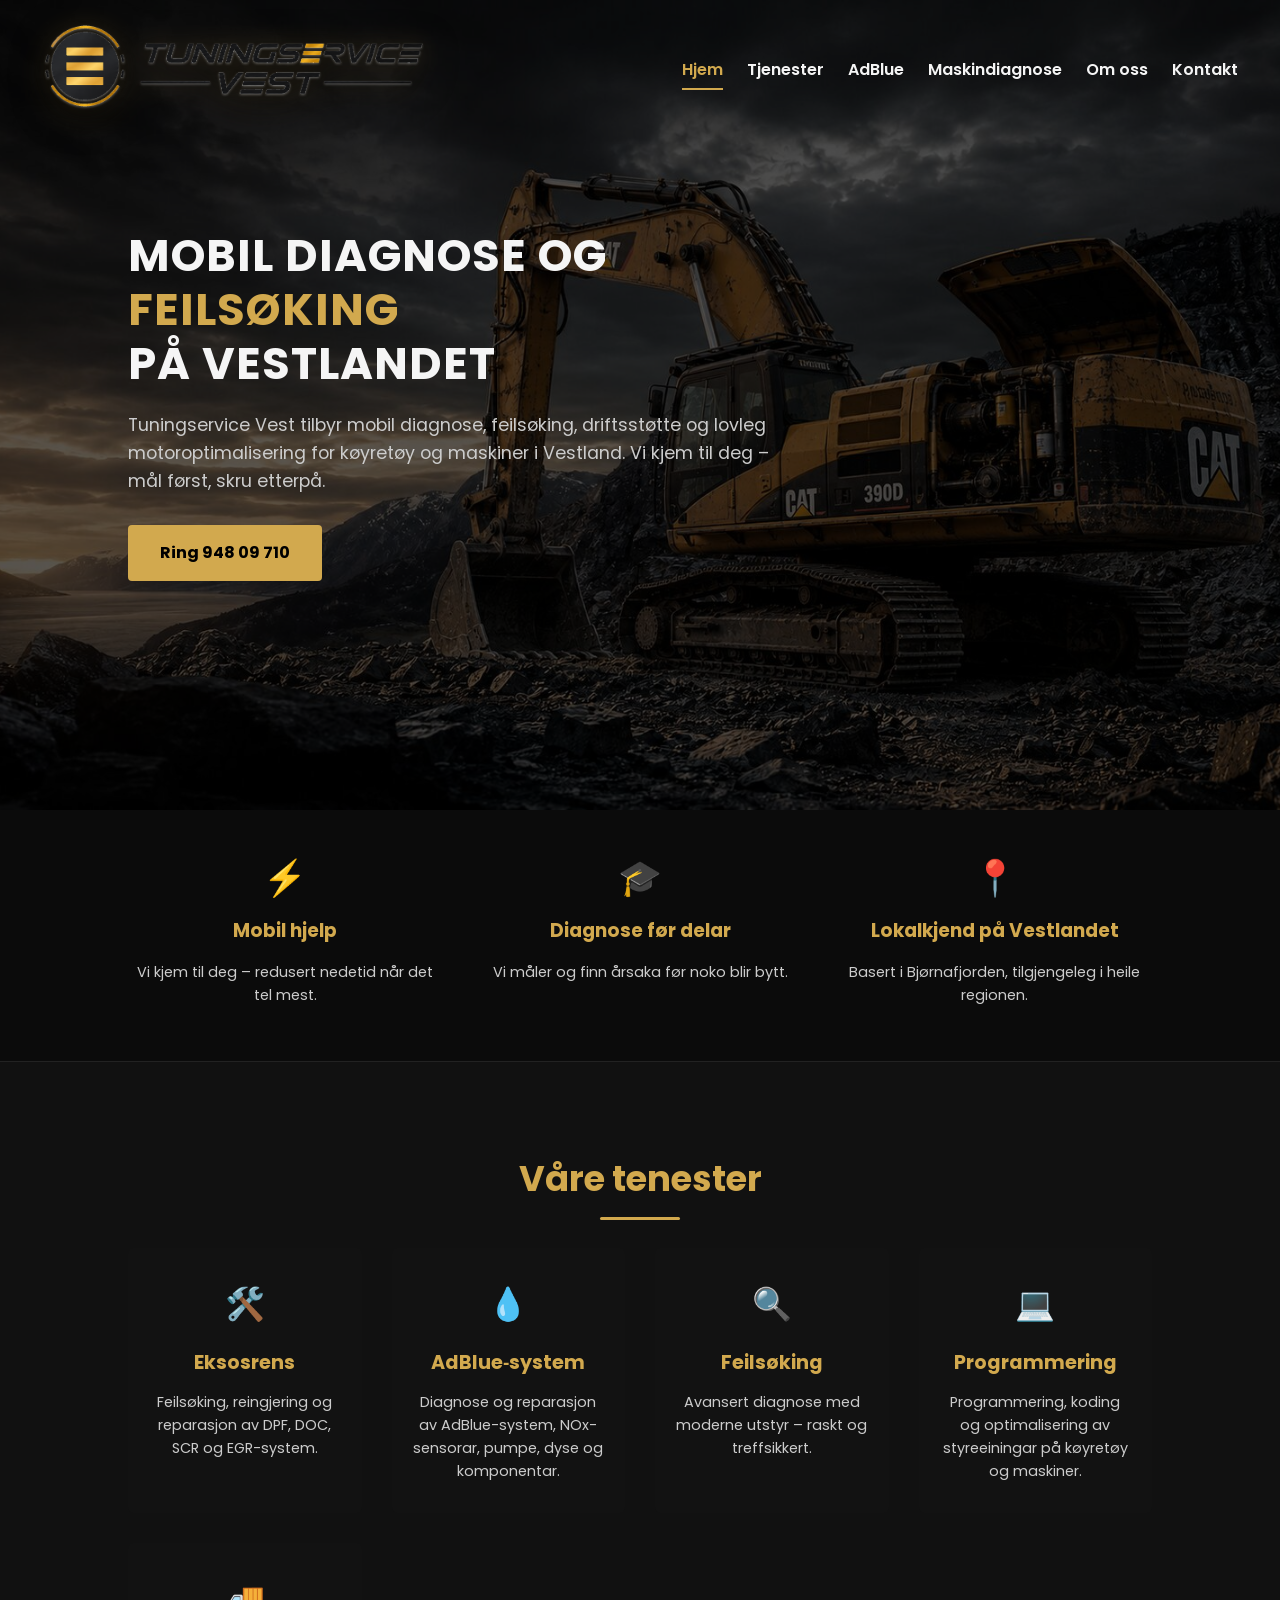
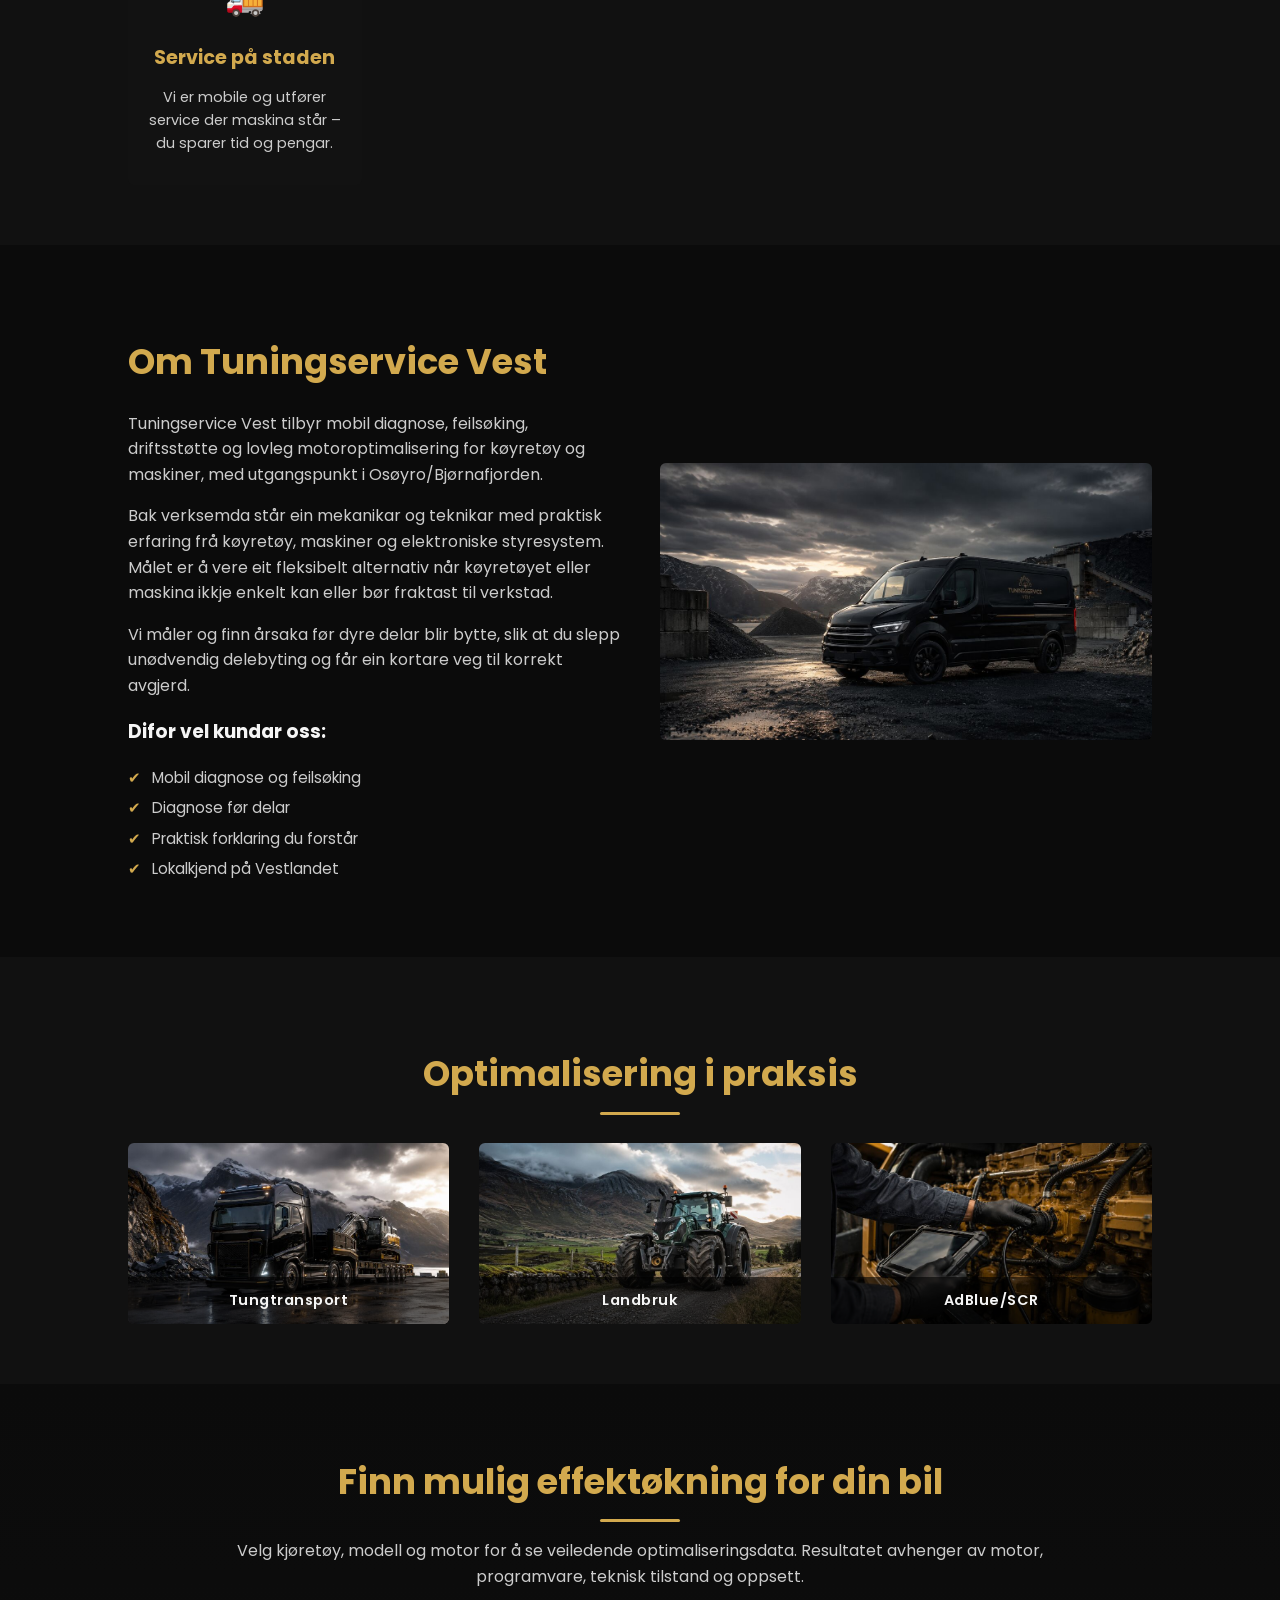
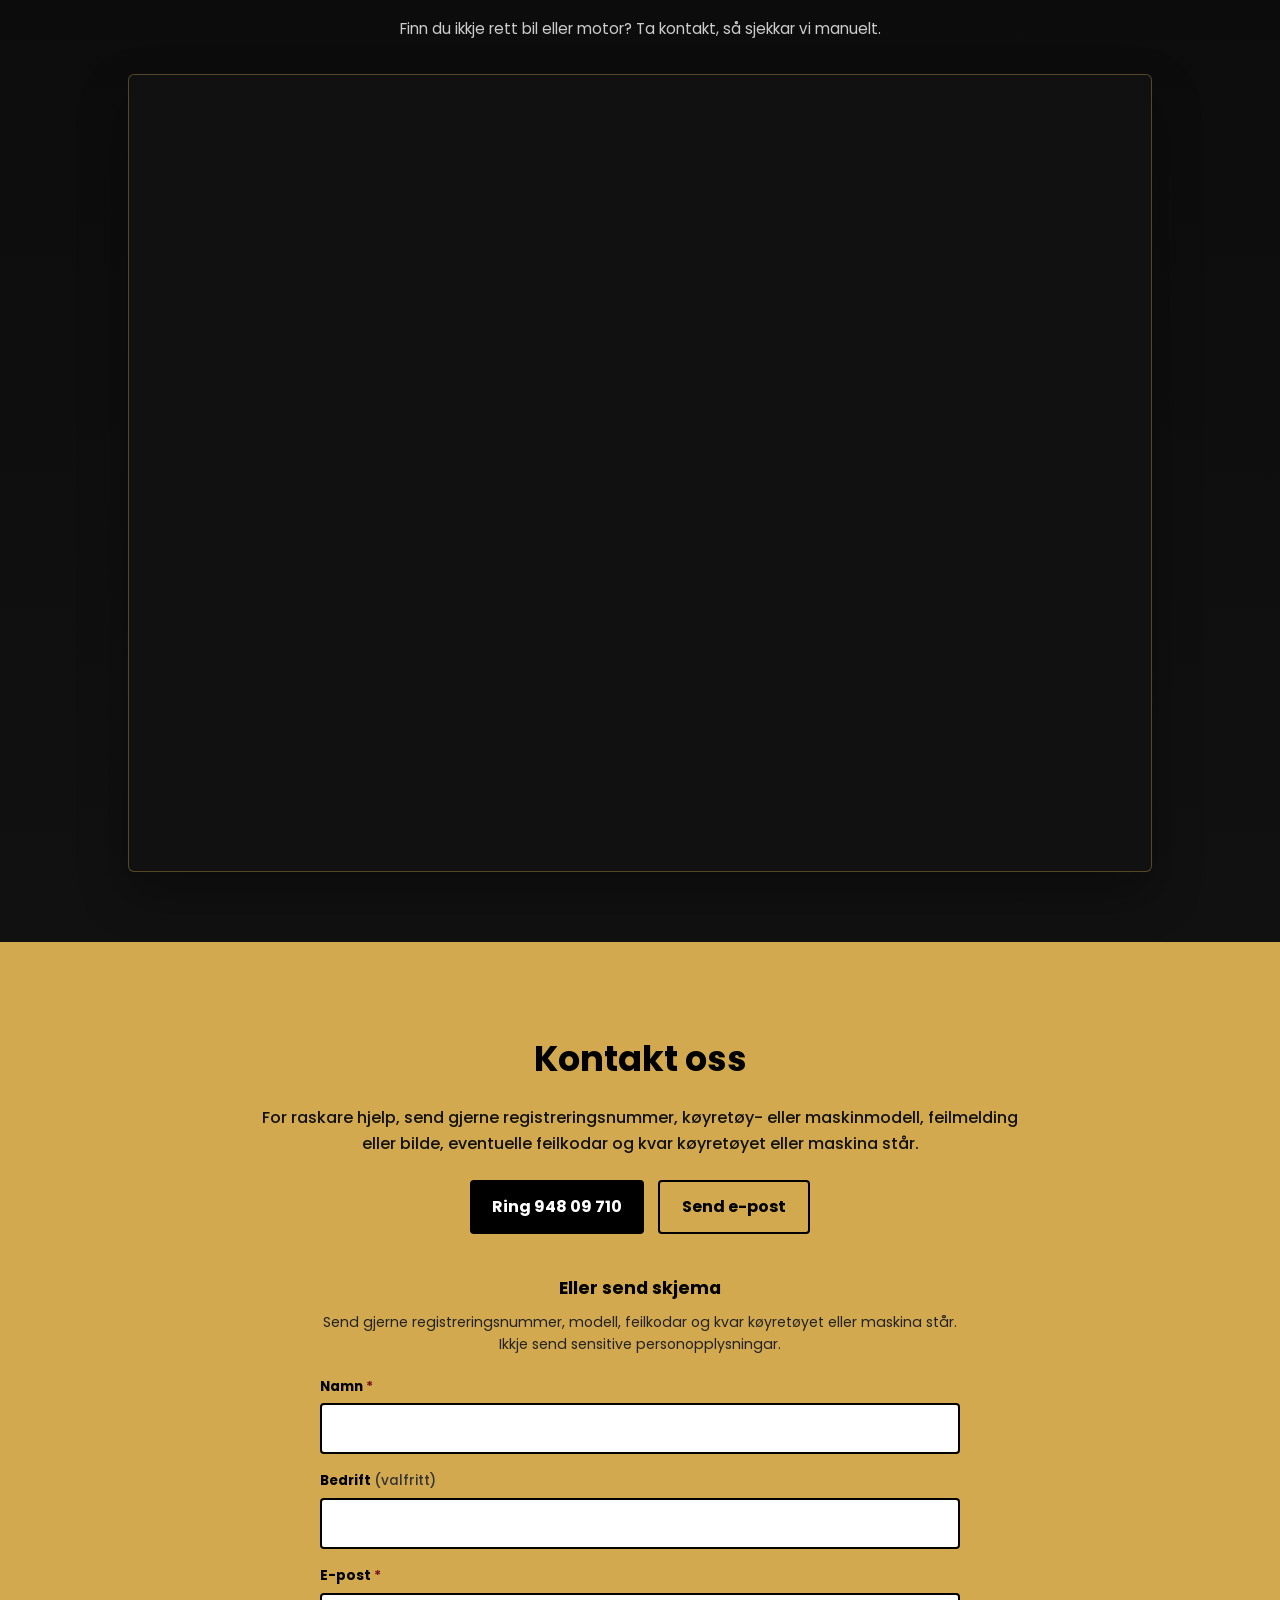
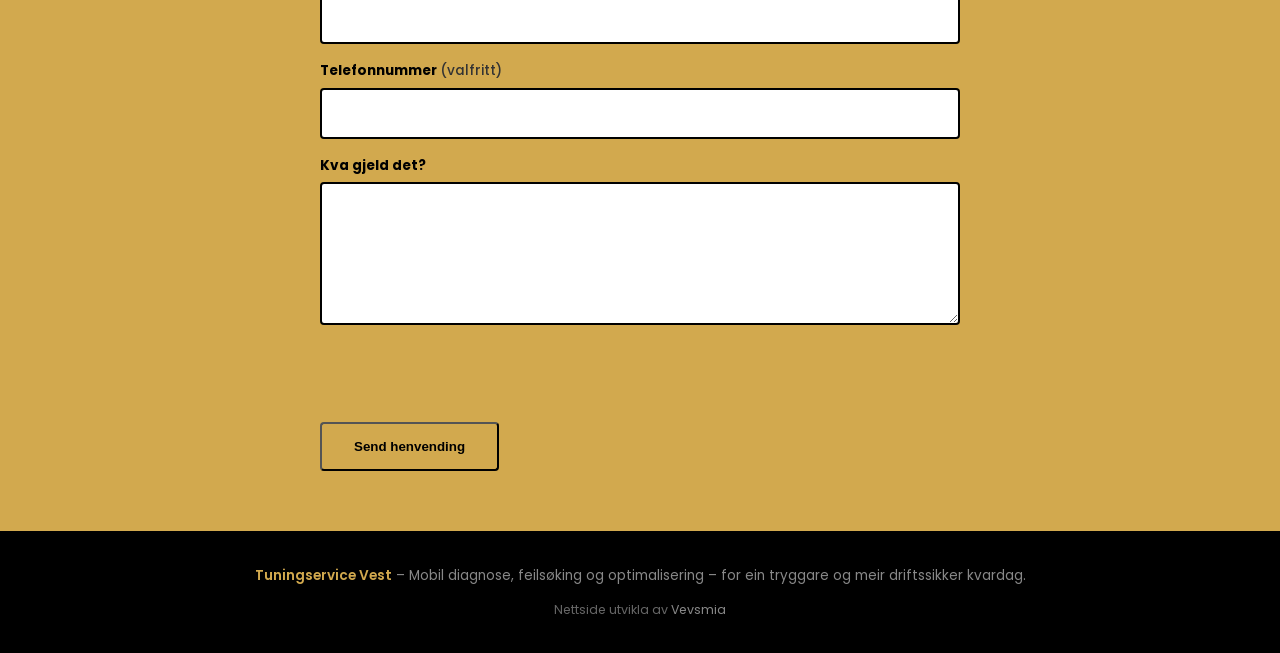
==== index.html @ 6f459895 "Configure Tuningservice Vest Turnstile site key" ====
<!DOCTYPE html>
<html lang="nn">
<head>
<!-- Google tag (gtag.js) -->
<script async src="https://www.googletagmanager.com/gtag/js?id=G-MRJGSB2C4N"></script>
<script>
  window.dataLayer = window.dataLayer || [];
  function gtag(){dataLayer.push(arguments);}
  gtag('js', new Date());

  gtag('config', 'G-MRJGSB2C4N');
</script>
  <meta charset="UTF-8" />
  <meta name="viewport" content="width=device-width, initial-scale=1.0" />
  <title>Tuningservice Vest | Mobil diagnose og optimalisering på Vestlandet</title>
  <meta name="description" content="Tuningservice Vest tilbyr mobil diagnose, feilsøking, eksosrens og optimalisering for køyretøy og maskiner på Vestlandet." />
  <link rel="canonical" href="https://tuningservicevest.no/" />
  <meta property="og:title" content="Tuningservice Vest | Mobil diagnose på Vestlandet" />
  <meta property="og:description" content="Mobil feilsøking, diagnose, eksosrens og optimalisering for køyretøy og maskiner på Vestlandet." />
  <meta property="og:type" content="website" />
  <meta property="og:url" content="https://tuningservicevest.no/" />
  <meta property="og:image" content="https://tuningservicevest.no/img/hero-bilde.jpg" />
  <link href="https://fonts.googleapis.com/css2?family=Poppins:wght@400;500;600;700&display=swap" rel="stylesheet" />
  <link rel="stylesheet" href="css/style.css" />
  <script type="application/ld+json">
    {
      "@context": "https://schema.org",
      "@type": [
        "AutoRepair",
        "ProfessionalService"
      ],
      "name": "Tuningservice Vest",
      "url": "https://tuningservicevest.no/",
      "image": "https://tuningservicevest.no/img/hero-bilde.jpg",
      "description": "Mobil diagnose, feilsøking, driftsstøtte og lovleg motoroptimalisering for køyretøy og maskiner i Vestland.",
      "telephone": "+4794809710",
      "email": "vest@tuningservice.no",
      "areaServed": [
        {
          "@type": "AdministrativeArea",
          "name": "Bjørnafjorden"
        },
        {
          "@type": "AdministrativeArea",
          "name": "Osøyro"
        },
        {
          "@type": "AdministrativeArea",
          "name": "Bergen"
        },
        {
          "@type": "AdministrativeArea",
          "name": "Straume"
        },
        {
          "@type": "AdministrativeArea",
          "name": "Øygarden"
        },
        {
          "@type": "AdministrativeArea",
          "name": "Vestland"
        }
      ],
      "address": {
        "@type": "PostalAddress",
        "addressRegion": "Vestland",
        "addressCountry": "NO"
      },
      "parentOrganization": {
        "@type": "Organization",
        "name": "Tuningservice Vest",
        "url": "https://tuningservicevest.no/"
      }
    }
  </script>
</head>
<body id="home">
  <!-- Header with navigation and hero section -->
  <header>
    <nav class="navbar">
      <div class="logo">
        <a href="#home"><img src="img/logo-transparent.png" alt="Tuningservice Vest logo" width="1902" height="434" /></a>
      </div>
      <ul class="nav-links">
        <li><a href="#home" class="active">Hjem</a></li>
        <li><a href="#services">Tjenester</a></li>
        <li><a href="https://adbluehjelp.no/">AdBlue</a></li>
        <li><a href="https://maskindiagnose.no/">Maskindiagnose</a></li>
        <li><a href="#about">Om oss</a></li>
        <li><a href="#contact">Kontakt</a></li>
      </ul>
    </nav>
    <!-- Hero Section -->
    <section class="hero" style="background-image: url('img/hero-bilde.jpg');">
      <div class="hero-content">
        <h1>MOBIL DIAGNOSE OG<br /><span class="accent">FEILSØKING</span><br />PÅ VESTLANDET</h1>
        <p>Tuningservice Vest tilbyr mobil diagnose, feilsøking, driftsstøtte og lovleg motoroptimalisering for køyretøy og maskiner i Vestland. Vi kjem til deg – mål først, skru etterpå.</p>
        <a href="tel:94809710" class="btn-primary">Ring 948&nbsp;09&nbsp;710</a>
      </div>
    </section>
  </header>

  <!-- USP Section -->
  <section class="usps">
    <div class="usp-item">
      <div class="usp-icon">⚡️</div>
      <h3>Mobil hjelp</h3>
      <p>Vi kjem til deg – redusert nedetid når det tel mest.</p>
    </div>
    <div class="usp-item">
      <div class="usp-icon">🎓</div>
      <h3>Diagnose før delar</h3>
      <p>Vi måler og finn årsaka før noko blir bytt.</p>
    </div>
    <div class="usp-item">
      <div class="usp-icon">📍</div>
      <h3>Lokalkjend på Vestlandet</h3>
      <p>Basert i Bjørnafjorden, tilgjengeleg i heile regionen.</p>
    </div>
  </section>

  <!-- Services Section -->
  <section id="services" class="services">
    <h2>Våre tenester</h2>
    <div class="services-list">
      <div class="service-item">
        <div class="service-icon">🛠️</div>
        <h3>Eksosrens</h3>
        <p>Feilsøking, reingjering og reparasjon av DPF, DOC, SCR og EGR-system.</p>
      </div>
      <div class="service-item">
        <div class="service-icon">💧</div>
        <h3>AdBlue‑system</h3>
        <p>Diagnose og reparasjon av AdBlue-system, NOx-sensorar, pumpe, dyse og komponentar.</p>
      </div>
      <div class="service-item">
        <div class="service-icon">🔍</div>
        <h3>Feilsøking</h3>
        <p>Avansert diagnose med moderne utstyr – raskt og treffsikkert.</p>
      </div>
      <div class="service-item">
        <div class="service-icon">💻</div>
        <h3>Programmering</h3>
        <p>Programmering, koding og optimalisering av styreeiningar på køyretøy og maskiner.</p>
      </div>
      <div class="service-item">
        <div class="service-icon">🚚</div>
        <h3>Service på staden</h3>
        <p>Vi er mobile og utfører service der maskina står – du sparer tid og pengar.</p>
      </div>
    </div>
  </section>

  <!-- About Section -->
  <section id="about" class="about">
    <div class="about-content">
      <h2>Om Tuningservice Vest</h2>
      <p>Tuningservice Vest tilbyr mobil diagnose, feilsøking, driftsstøtte og lovleg motoroptimalisering for køyretøy og maskiner, med utgangspunkt i Osøyro/Bjørnafjorden.</p>
      <p>Bak verksemda står ein mekanikar og teknikar med praktisk erfaring frå køyretøy, maskiner og elektroniske styresystem. Målet er å vere eit fleksibelt alternativ når køyretøyet eller maskina ikkje enkelt kan eller bør fraktast til verkstad.</p>
      <p>Vi måler og finn årsaka før dyre delar blir bytte, slik at du slepp unødvendig delebyting og får ein kortare veg til korrekt avgjerd.</p>
      <h3>Difor vel kundar oss:</h3>
      <ul>
        <li>Mobil diagnose og feilsøking</li>
        <li>Diagnose før delar</li>
        <li>Praktisk forklaring du forstår</li>
        <li>Lokalkjend på Vestlandet</li>
      </ul>
    </div>
    <div class="about-image">
      <img src="img/om-oss.jpg" alt="Servicebil og teknikar frå Tuningservice Vest på oppdrag" width="1200" height="675" loading="lazy" />
    </div>
  </section>

  <!-- Gallery Section -->
  <section class="gallery">
    <h2>Optimalisering i praksis</h2>
    <div class="gallery-grid">
      <div class="gallery-item">
        <img src="img/galleribilde-lastebil.jpg" alt="Lastebil klar for diagnose og optimalisering" width="900" height="507" loading="lazy" />
        <div class="caption">Tungtransport</div>
      </div>
      <div class="gallery-item">
        <img src="img/galleribilde-traktor.jpg" alt="Traktor i landbruk med behov for teknisk feilsøking" width="900" height="507" loading="lazy" />
        <div class="caption">Landbruk</div>
      </div>
      <div class="gallery-item">
        <img src="img/adblue-bilde.jpg" alt="AdBlue- og SCR-system på moderne dieselkøyretøy" width="900" height="507" loading="lazy" />
        <div class="caption">AdBlue/SCR</div>
      </div>
    </div>
  </section>

  <!-- Effect Calculator Section -->
  <section id="effektkalkulator" class="calculator">
    <div class="calculator-content">
      <div class="calculator-copy">
        <h2>Finn mulig effektøkning for din bil</h2>
        <p>Velg kjøretøy, modell og motor for å se veiledende optimaliseringsdata. Resultatet avhenger av motor, programvare, teknisk tilstand og oppsett.</p>
        <p class="calculator-note">Finn du ikkje rett bil eller motor? Ta kontakt, så sjekkar vi manuelt.</p>
      </div>
      <div class="calculator-frame">
        <script src="https://configurator.tuningfileserver.com/assets/app-assets/vendors/iframe-resizer/iframeResizer.min.js"></script>
        <iframe src="https://configurator.tuningfileserver.com/catalogue/iframe/00cb872a-4387-4672-a6be-c689d0234cb7" id="tuningconfigurator-iframe" width="100%" frameborder="0" scrolling="no"></iframe>
        <script type="text/javascript">document.getElementById('tuningconfigurator-iframe').addEventListener('load', function() {iFrameResize({heightCalculationMethod: 'taggedElement'}, '#tuningconfigurator-iframe')})</script>
      </div>
    
    </div>
  </section>

  <!-- Contact Section -->
  <section id="contact" class="contact">
    <h2>Kontakt oss</h2>
    <p class="contact-intro">For raskare hjelp, send gjerne registreringsnummer, køyretøy- eller maskinmodell, feilmelding eller bilde, eventuelle feilkodar og kvar køyretøyet eller maskina står.</p>
    <div class="contact-actions">
      <a href="tel:94809710" class="btn-contact">Ring 948&nbsp;09&nbsp;710</a>
      <a href="mailto:vest@tuningservice.no" class="btn-contact secondary">Send e-post</a>
    </div>
    <div class="contact-form">
      <h3>Eller send skjema</h3>
      <p class="contact-form-help">Send gjerne registreringsnummer, modell, feilkodar og kvar køyretøyet eller maskina står. Ikkje send sensitive personopplysningar.</p>

      <form id="kontaktskjema" action="/api/contact" method="POST" novalidate>
        <div class="contact-form-field">
          <label for="navn">Namn <span class="required" aria-hidden="true">*</span></label>
          <input type="text" id="navn" name="name" autocomplete="name" maxlength="100" required>
        </div>

        <div class="contact-form-field">
          <label for="bedrift">Bedrift <span class="optional">(valfritt)</span></label>
          <input type="text" id="bedrift" name="company" autocomplete="organization" maxlength="100">
        </div>

        <div class="contact-form-field">
          <label for="epost">E-post <span class="required" aria-hidden="true">*</span></label>
          <input type="email" id="epost" name="email" autocomplete="email" maxlength="254" required>
        </div>

        <div class="contact-form-field">
          <label for="telefon">Telefonnummer <span class="optional">(valfritt)</span></label>
          <input type="tel" id="telefon" name="phone" autocomplete="tel" maxlength="30">
        </div>

        <div class="contact-form-field">
          <label for="melding">Kva gjeld det?</label>
          <textarea id="melding" name="message" rows="5" maxlength="3000"></textarea>
        </div>

        <p id="kontaktskjema-status" class="contact-form-status" role="status" aria-live="polite" hidden></p>

        <div class="cf-turnstile" data-sitekey="0x4AAAAAAEgl4lgOV36JFaJD"></div>

        <button type="submit" class="btn-primary" id="sendknapp">Send henvending</button>
      </form>
    </div>
  </section>

  <!-- Footer -->
  <footer class="footer">
    <p><span class="brand">Tuningservice Vest</span> – Mobil diagnose, feilsøking og optimalisering – for ein tryggare og meir driftssikker kvardag.</p>
    <p class="footer-credit">Nettside utvikla av <a href="https://vevsmia.no/">Vevsmia</a></p>
</footer>

  <script>
    document.addEventListener('click', function (event) {
      var target = event.target;
      if (!target || typeof target.closest !== 'function') {
        return;
      }

      var link = target.closest('a[href]');
      if (!link) {
        return;
      }

      var href = link.getAttribute('href');
      var contactMethod = href && href.indexOf('tel:') === 0 ? 'phone' : href && href.indexOf('mailto:') === 0 ? 'email' : null;

      if (contactMethod && typeof gtag === 'function') {
        gtag('event', 'conversion_event_contact', {
          contact_method: contactMethod
        });
      }
    });
  </script>
  <script src="js/contact-form.js"></script>

</body>
</html>
---- css/style.css ----
/*
 * Custom CSS for the Tuningservice Vest website.
 *
 * The design follows a dark, premium aesthetic with golden accent colours.
 * All sections are responsive and adjust gracefully on mobile devices.
 */

:root {
  --bg-color: #0b0b0b;
  --card-bg: #121212;
  --accent-color: #d2a94e;
  --accent-hover: #b68d37;
  --text-color: #f5f5f5;
  --muted-color: #cccccc;
}

* {
  box-sizing: border-box;
}

body {
  margin: 0;
  padding: 0;
  background-color: var(--bg-color);
  color: var(--text-color);
  font-family: 'Poppins', sans-serif;
  line-height: 1.6;
  overflow-x: hidden;
}

img {
  max-width: 100%;
  height: auto;
  display: block;
}

/* ===== Header & Navigation ===== */
header {
  position: relative;
  overflow: hidden;
}

nav.navbar {
  position: absolute;
  top: 0;
  left: 0;
  width: 100%;
  display: flex;
  justify-content: space-between;
  align-items: center;
  gap: 24px;
  padding: 22px 42px;
  z-index: 2;
}

.logo {
  flex-shrink: 0;
}

.logo a {
  display: inline-flex;
  align-items: center;
  justify-content: center;
  line-height: 0;
}

.logo img {
  width: clamp(320px, 30vw, 420px);
  height: auto;
  filter: drop-shadow(0 1px 1px rgba(255, 255, 255, 0.3)) drop-shadow(0 8px 18px rgba(0, 0, 0, 0.72)) drop-shadow(0 0 10px rgba(210, 169, 78, 0.18));
}

.nav-links {
  list-style: none;
  display: flex;
  flex-wrap: wrap;
  justify-content: flex-end;
  gap: 18px 24px;
  margin: 0;
  padding: 0;
}

.nav-links li a {
  color: var(--text-color);
  text-decoration: none;
  font-weight: 600;
  position: relative;
  padding: 5px 0;
}

.nav-links li a:hover,
.nav-links li a.active {
  color: var(--accent-color);
}

.nav-links li a.active::after,
.nav-links li a:hover::after {
  content: '';
  position: absolute;
  bottom: -4px;
  left: 0;
  width: 100%;
  height: 2px;
  background-color: var(--accent-color);
}

/* ===== Hero Section ===== */
.hero {
  position: relative;
  height: 90vh;
  background-size: cover;
  background-position: center;
  display: flex;
  align-items: center;
  padding: 0 10%;
}

.hero::before {
  content: '';
  position: absolute;
  top: 0;
  left: 0;
  width: 100%;
  height: 100%;
  background: rgba(0, 0, 0, 0.65);
}

.hero-content {
  position: relative;
  max-width: 650px;
}

.hero-content h1 {
  font-size: 2.8rem;
  margin: 0;
  line-height: 1.2;
  letter-spacing: 1px;
}

.hero-content h1 span.accent {
  color: var(--accent-color);
}

.hero-content p {
  font-size: 1.1rem;
  margin: 20px 0 30px;
  color: var(--muted-color);
}

.btn-primary {
  display: inline-block;
  padding: 15px 32px;
  background-color: var(--accent-color);
  color: #000;
  text-decoration: none;
  font-weight: 700;
  border-radius: 4px;
  transition: background-color 0.3s;
}

.btn-primary:hover {
  background-color: var(--accent-hover);
}

/* ===== USP Section ===== */
.usps {
  display: flex;
  flex-wrap: wrap;
  justify-content: center;
  gap: 40px;
  padding: 40px 10%;
  background-color: var(--bg-color);
  border-bottom: 1px solid #222;
}

.usp-item {
  flex: 1 1 200px;
  text-align: center;
}

.usp-icon {
  font-size: 2.2rem;
  color: var(--accent-color);
  margin-bottom: 10px;
}

.usp-item h3 {
  margin: 5px 0 8px;
  color: var(--accent-color);
}

.usp-item p {
  font-size: 0.9rem;
  color: var(--muted-color);
}

/* ===== Services Section ===== */
.services {
  padding: 60px 10%;
  background-color: #111;
}

.services h2 {
  font-size: 2.2rem;
  text-align: center;
  margin-bottom: 40px;
  color: var(--accent-color);
  position: relative;
}

.services h2::after {
  content: '';
  position: absolute;
  bottom: -12px;
  left: 50%;
  transform: translateX(-50%);
  width: 80px;
  height: 3px;
  background-color: var(--accent-color);
  border-radius: 2px;
}

.services-list {
  display: grid;
  grid-template-columns: repeat(auto-fit, minmax(200px, 1fr));
  gap: 30px;
}

.service-item {
  background-color: var(--card-bg);
  border-radius: 6px;
  padding: 30px 20px;
  text-align: center;
  transition: transform 0.3s;
  height: 100%;
}

.service-item:hover {
  transform: translateY(-6px);
}

.service-icon {
  font-size: 2rem;
  color: var(--accent-color);
  margin-bottom: 15px;
}

.service-item h3 {
  margin-bottom: 12px;
  font-size: 1.2rem;
  color: var(--accent-color);
}

.service-item p {
  font-size: 0.9rem;
  color: var(--muted-color);
  margin: 0;
}

/* ===== About Section ===== */
.about {
  padding: 60px 10%;
  display: flex;
  flex-wrap: wrap;
  gap: 40px;
  align-items: center;
  background-color: var(--bg-color);
}

.about-content {
  flex: 1 1 400px;
}

.about-content h2 {
  font-size: 2.2rem;
  margin-bottom: 20px;
  color: var(--accent-color);
}

.about-content p {
  margin-bottom: 10px;
  color: var(--muted-color);
}

.about-content ul {
  list-style: none;
  padding-left: 0;
  margin-top: 10px;
}

.about-content li {
  position: relative;
  padding-left: 24px;
  margin-bottom: 6px;
  font-size: 0.95rem;
  color: var(--muted-color);
}

.about-content li::before {
  content: '\2714';
  position: absolute;
  left: 0;
  top: 0;
  color: var(--accent-color);
}

.about-image {
  flex: 1 1 400px;
}

.about-image img {
  width: 100%;
  border-radius: 6px;
  object-fit: cover;
}

/* ===== Gallery Section ===== */
.gallery {
  padding: 60px 10%;
  background-color: #111;
}

.gallery h2 {
  font-size: 2.2rem;
  text-align: center;
  margin-bottom: 40px;
  color: var(--accent-color);
  position: relative;
}

.gallery h2::after {
  content: '';
  position: absolute;
  bottom: -12px;
  left: 50%;
  transform: translateX(-50%);
  width: 80px;
  height: 3px;
  background-color: var(--accent-color);
  border-radius: 2px;
}

.gallery-grid {
  display: grid;
  grid-template-columns: repeat(auto-fit, minmax(260px, 1fr));
  gap: 30px;
}

.gallery-item {
  position: relative;
  overflow: hidden;
  border-radius: 6px;
}

.gallery-item img {
  width: 100%;
  height: 100%;
  object-fit: cover;
  transition: transform 0.3s ease;
}

.gallery-item:hover img {
  transform: scale(1.05);
}

.gallery-item .caption {
  position: absolute;
  bottom: 0;
  left: 0;
  width: 100%;
  background: rgba(0, 0, 0, 0.6);
  color: var(--text-color);
  padding: 12px;
  text-align: center;
  font-weight: 600;
  font-size: 0.9rem;
  letter-spacing: 0.5px;
}

/* ===== Effect Calculator Section ===== */
.calculator {
  padding: 70px 10%;
  background: linear-gradient(180deg, #0b0b0b 0%, #111 100%);
}

.calculator-content {
  max-width: 1120px;
  margin: 0 auto;
}

.calculator-copy {
  max-width: 820px;
  margin: 0 auto 32px;
  text-align: center;
}

.calculator-copy h2 {
  font-size: 2.2rem;
  margin: 0 0 18px;
  color: var(--accent-color);
  position: relative;
}

.calculator-copy h2::after {
  content: '';
  position: absolute;
  bottom: -12px;
  left: 50%;
  transform: translateX(-50%);
  width: 80px;
  height: 3px;
  background-color: var(--accent-color);
  border-radius: 2px;
}

.calculator-copy p {
  color: var(--muted-color);
  margin: 28px 0 0;
}

.calculator-note {
  font-size: 0.95rem;
  color: #e2c782;
}

.calculator-frame {
  width: 100%;
  overflow: hidden;
  padding: 18px;
  background: rgba(18, 18, 18, 0.92);
  border: 1px solid rgba(210, 169, 78, 0.36);
  border-radius: 6px;
  box-shadow: 0 22px 50px rgba(0, 0, 0, 0.32);
}

#tuningconfigurator-iframe {
  display: block;
  width: 100%;
  min-height: 760px;
  border: 0;
}

.calculator-cta {
  margin-top: 30px;
  text-align: center;
}

.calculator-cta p {
  margin: 0 0 18px;
  color: var(--text-color);
  font-weight: 600;
}

.calculator-actions {
  display: flex;
  flex-wrap: wrap;
  justify-content: center;
  gap: 14px;
}

.btn-outline {
  display: inline-flex;
  align-items: center;
  justify-content: center;
  min-height: 52px;
  padding: 13px 28px;
  color: var(--accent-color);
  text-decoration: none;
  font-weight: 700;
  border: 2px solid var(--accent-color);
  border-radius: 4px;
  transition: background-color 0.3s, color 0.3s;
}

.btn-outline:hover {
  background-color: var(--accent-color);
  color: #000;
}

/* ===== Contact Section ===== */
.contact {
  background-color: var(--accent-color);
  color: #000;
  padding: 60px 10%;
  text-align: center;
}

.contact h2 {
  font-size: 2.2rem;
  margin-bottom: 18px;
}

.contact-intro {
  max-width: 760px;
  margin: 0 auto 24px;
  color: #111;
  font-weight: 500;
}

.contact-actions {
  display: flex;
  flex-wrap: wrap;
  justify-content: center;
  gap: 14px;
  margin-bottom: 30px;
}

.btn-contact {
  display: inline-flex;
  align-items: center;
  justify-content: center;
  min-height: 48px;
  padding: 12px 22px;
  border-radius: 4px;
  background: #000;
  color: #fff;
  font-weight: 700;
  text-decoration: none;
}

.btn-contact.secondary {
  background: transparent;
  color: #000;
  border: 2px solid #000;
}

.contact-items {
  display: flex;
  flex-wrap: wrap;
  justify-content: center;
  gap: 40px;
}

.contact-item {
  flex: 1 1 200px;
}

.contact-item h3 {
  font-size: 1.1rem;
  margin-bottom: 6px;
  color: #000;
}

.contact-item p {
  margin: 0;
  font-size: 0.95rem;
  color: #222;
}

.contact-form {
  max-width: 640px;
  margin: 40px auto 0;
  text-align: left;
}

.contact-form h3 {
  font-size: 1.1rem;
  margin-bottom: 10px;
  color: #000;
  text-align: center;
}

.contact-form-help {
  margin: 0 auto 20px;
  color: #222;
  font-size: 0.88rem;
  line-height: 1.55;
  text-align: center;
}

.contact-form form {
  display: flex;
  flex-direction: column;
  gap: 16px;
}

.contact-form-field {
  display: flex;
  flex-direction: column;
}

.contact-form label {
  display: block;
  font-weight: 700;
  font-size: 0.85rem;
  margin-bottom: 6px;
  color: #000;
}

.contact-form .required {
  color: #7a1420;
}

.contact-form .optional {
  color: #333;
  font-weight: 500;
}

.contact-form input[type="text"],
.contact-form input[type="tel"],
.contact-form input[type="email"],
.contact-form textarea {
  width: 100%;
  padding: 12px;
  border: 2px solid #000;
  border-radius: 4px;
  background: #fff;
  color: #000;
  font-size: 0.95rem;
  font-family: inherit;
  box-sizing: border-box;
}

.contact-form input:focus,
.contact-form textarea:focus {
  outline: 3px solid rgba(0, 0, 0, 0.28);
  outline-offset: 2px;
}

.contact-form input[aria-invalid="true"],
.contact-form textarea[aria-invalid="true"] {
  border-color: #7a1420;
  box-shadow: 0 0 0 2px rgba(122, 20, 32, 0.18);
}

.contact-form textarea {
  resize: vertical;
  min-height: 120px;
}

.cf-turnstile {
  min-height: 65px;
  max-width: 100%;
  overflow: hidden;
}

.contact-form button {
  align-self: flex-start;
  cursor: pointer;
}

.contact-form button:disabled {
  cursor: wait;
  opacity: 0.7;
}

.contact-form-status {
  margin: 0;
  padding: 14px 16px;
  border-left: 4px solid #000;
  border-radius: 4px;
  background: #000;
  color: #fff;
  font-size: 0.95rem;
  font-weight: 600;
  line-height: 1.5;
}

.contact-form-status.error {
  background: #7a1420;
  border-left-color: #fff;
}

/* ===== Footer ===== */
.footer {
  background-color: #000;
  color: #888;
  text-align: center;
  padding: 20px 10%;
  font-size: 0.85rem;
}

.footer span.brand {
  color: var(--accent-color);
  font-weight: 600;
}

.footer-credit {
    margin-top: 10px;
    font-size: 0.78rem;
    color: #666;
}

.footer-credit a {
    color: #888;
    text-decoration: none;
}

.footer-credit a:hover,
.footer-credit a:focus-visible {
    color: var(--accent-color);
    text-decoration: underline;
}

/* ===== Responsive Adjustments ===== */
@media (max-width: 992px) {
  .hero {
    height: 70vh;
  }
  .hero-content h1 {
    font-size: 2.4rem;
  }
  .services-list {
    gap: 20px;
  }
  .gallery-grid {
    grid-template-columns: repeat(auto-fit, minmax(200px, 1fr));
  }
  #tuningconfigurator-iframe {
    min-height: 820px;
  }
}

@media (max-width: 768px) {
  nav.navbar {
    position: relative;
    background: #000;
    padding: 16px 5%;
    flex-wrap: wrap;
    gap: 12px;
    justify-content: center;
  }
  .logo {
    width: 100%;
    text-align: center;
  }
  .logo img {
    margin: 0 auto;
    width: min(320px, 82vw);
  }
  .nav-links {
    width: 100%;
    display: grid;
    grid-template-columns: repeat(3, minmax(0, 1fr));
    gap: 8px 10px;
    flex-wrap: wrap;
    justify-content: center;
  }
  .nav-links li {
    text-align: center;
  }
  .nav-links li a {
    display: inline-block;
    font-size: 0.82rem;
  }
  .hero {
    min-height: 76vh;
    height: auto;
    padding: 60px 6%;
  }
  .hero-content h1 {
    font-size: 2rem;
  }
  .hero-content p {
    font-size: 0.95rem;
  }
  .usps {
    gap: 20px;
  }
  .about {
    flex-direction: column;
    padding: 50px 5%;
  }
  .about-content,
  .about-image {
    flex: 1 1 auto;
  }
  .contact-items {
    flex-direction: column;
    gap: 30px;
  }
  .calculator {
    padding: 56px 5%;
  }
  .calculator-copy h2 {
    font-size: 1.9rem;
  }
  .calculator-frame {
    padding: 10px;
  }
  #tuningconfigurator-iframe {
    min-height: 980px;
  }
}

@media (max-width: 640px) {
  .logo img {
    width: min(300px, 84vw);
  }
  .nav-links {
    grid-template-columns: repeat(2, minmax(0, 1fr));
    gap: 8px 12px;
  }
  .nav-links li a {
    font-size: 0.8rem;
  }
  .hero {
    padding: 50px 6%;
  }
  .hero-content h1 {
    font-size: 1.65rem;
  }
  .btn-contact,
  .btn-primary,
  .btn-outline {
    width: 100%;
    max-width: 320px;
  }
  #tuningconfigurator-iframe {
    min-height: 1080px;
  }
}
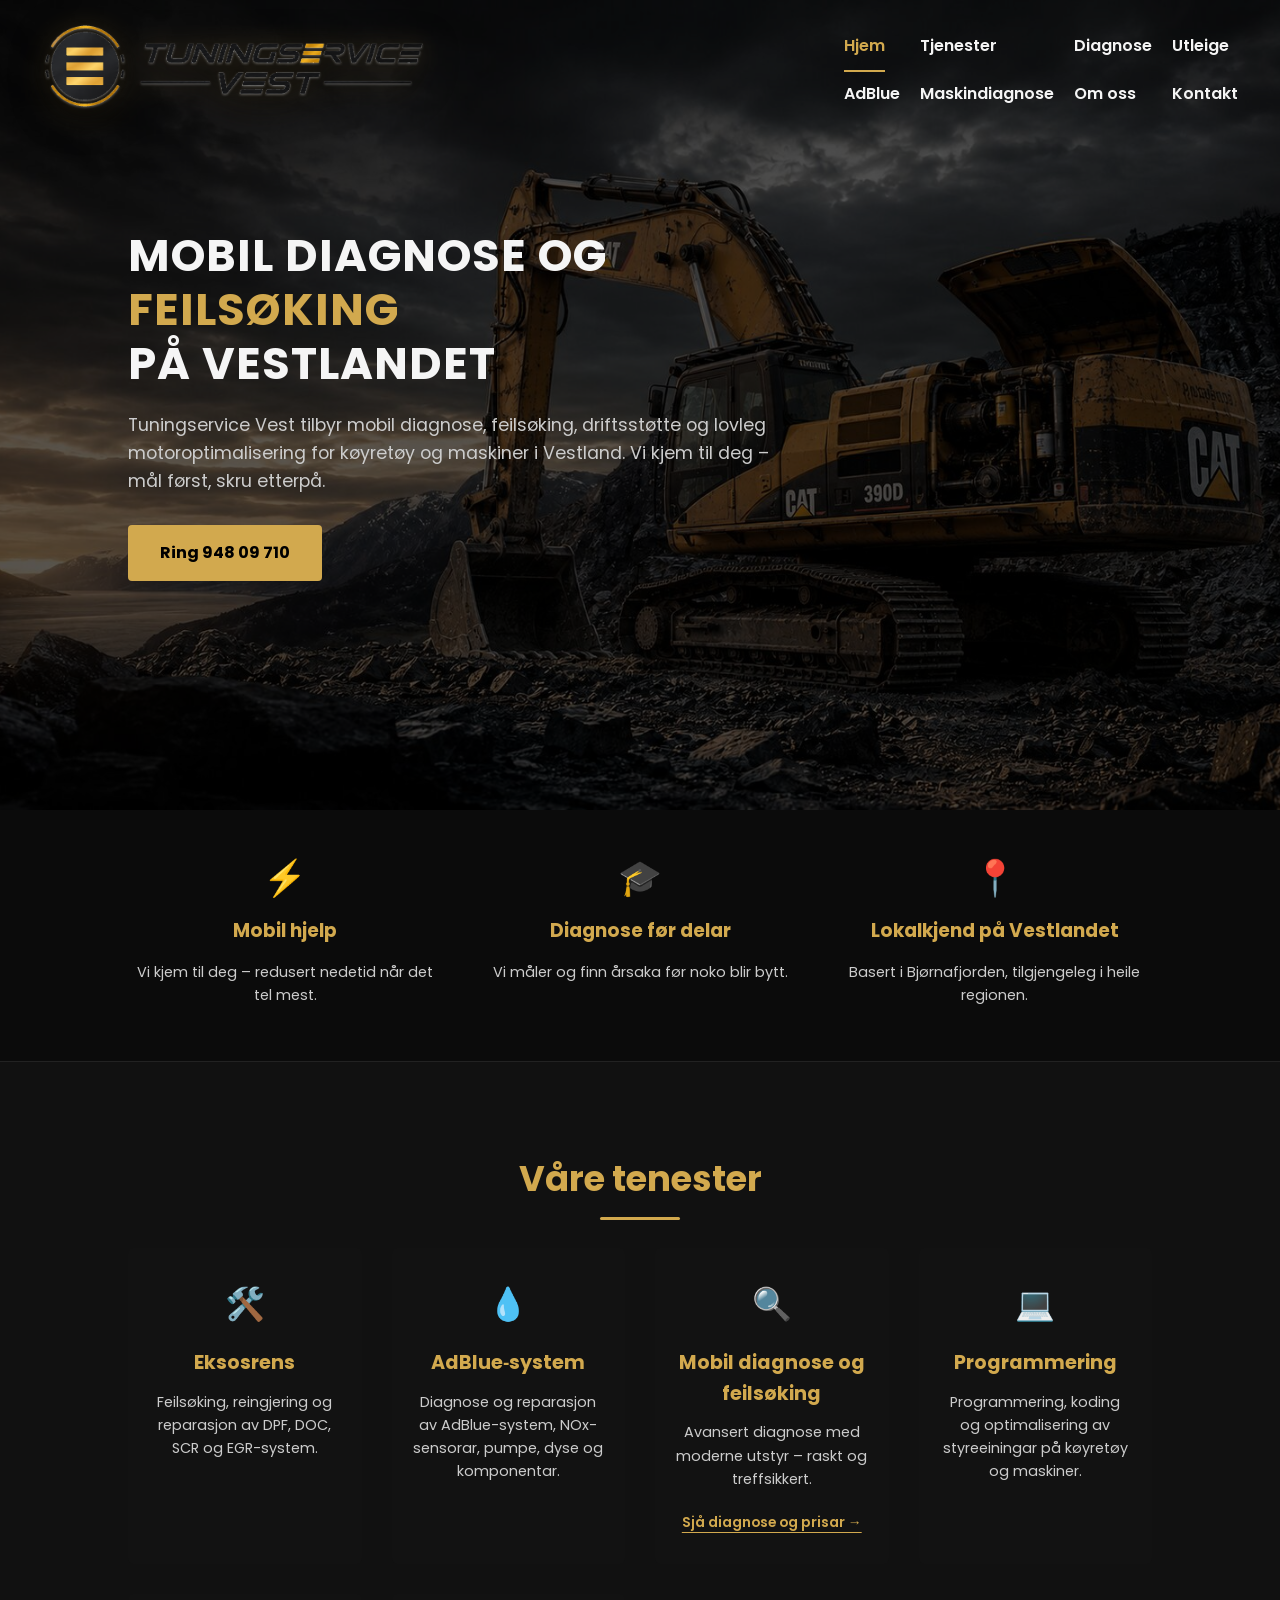
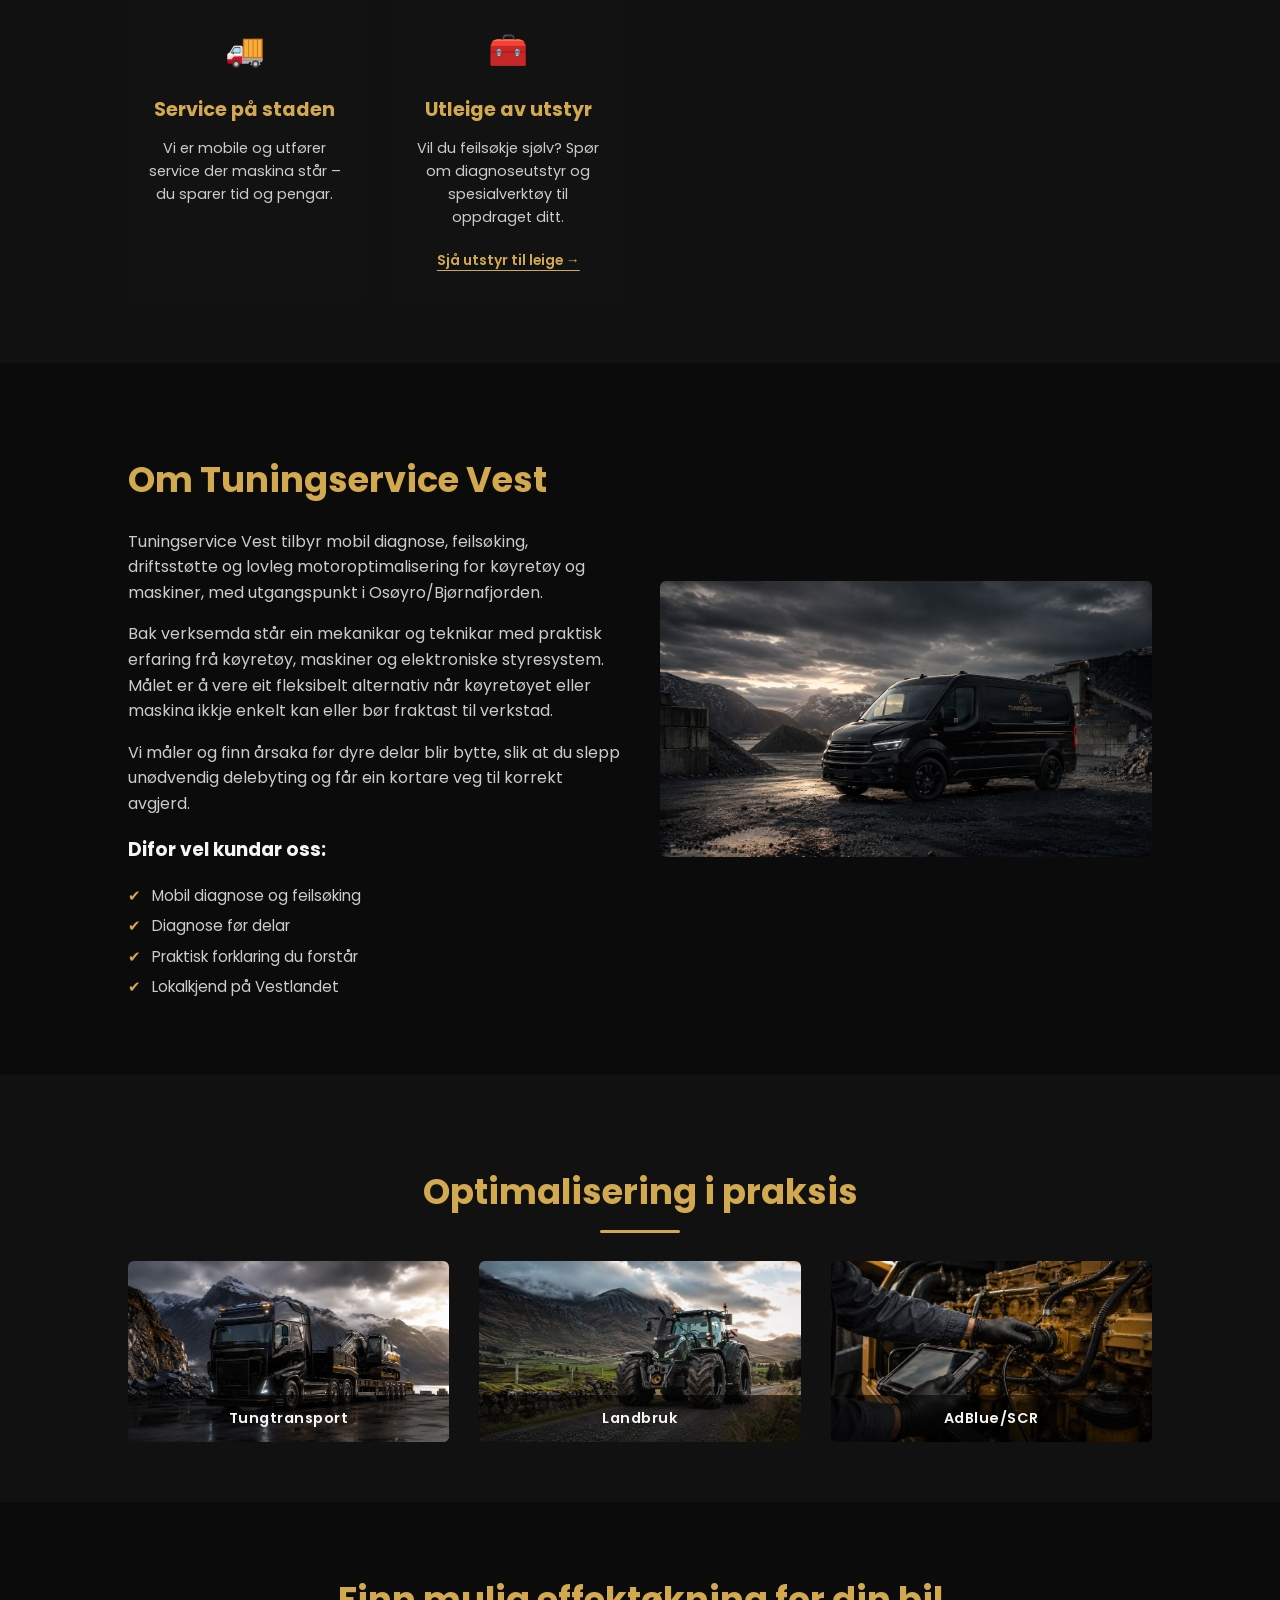
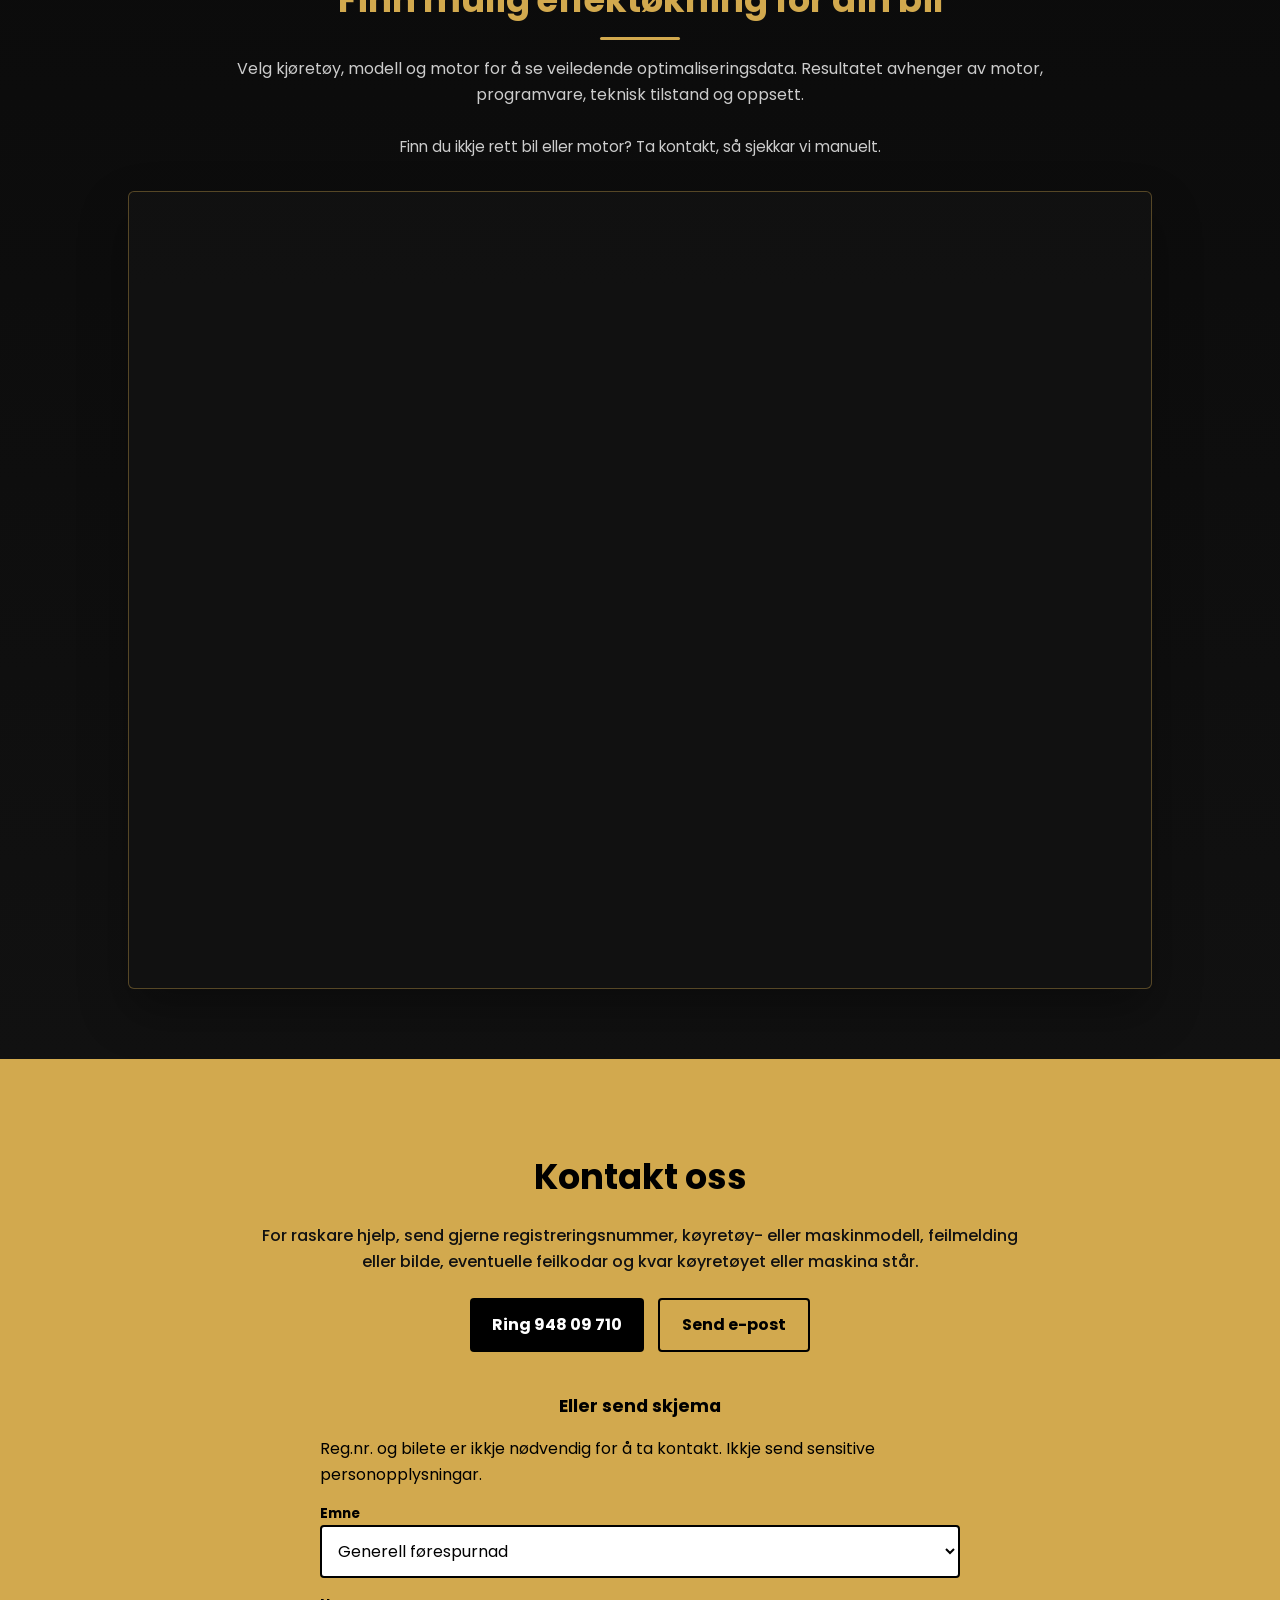
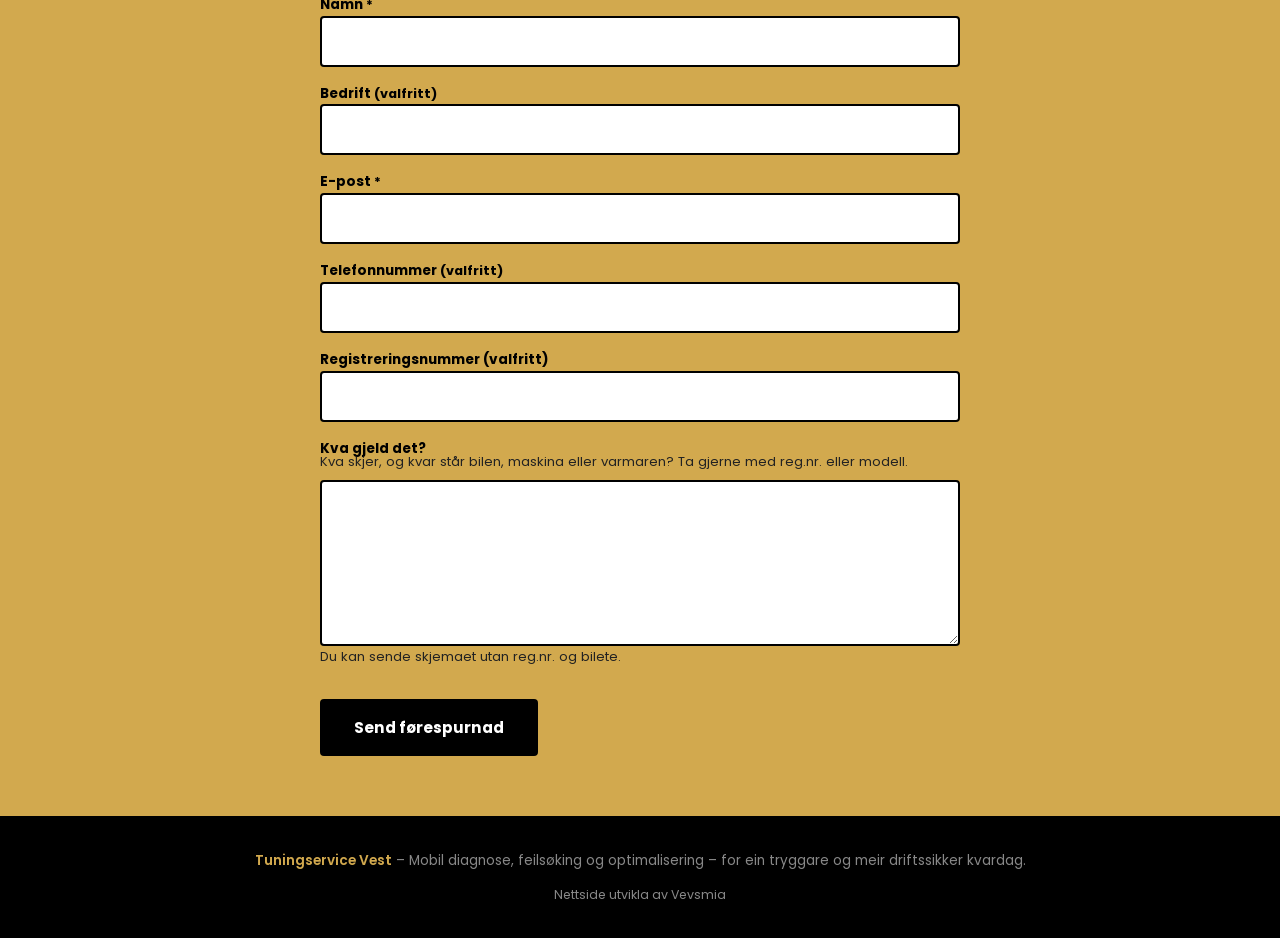
==== commit 9625f890: "Publish reviewed diagnose and utleige pages with production contact integration" ====
--- a/index.html
+++ b/index.html
@@ -77,13 +77,15 @@
 <body id="home">
   <!-- Header with navigation and hero section -->
   <header>
-    <nav class="navbar">
+    <nav class="navbar" aria-label="Hovudmeny">
       <div class="logo">
         <a href="#home"><img src="img/logo-transparent.png" alt="Tuningservice Vest logo" width="1902" height="434" /></a>
       </div>
       <ul class="nav-links">
         <li><a href="#home" class="active">Hjem</a></li>
         <li><a href="#services">Tjenester</a></li>
+        <li><a href="/diagnose/">Diagnose</a></li>
+        <li><a href="/utleige/">Utleige</a></li>
         <li><a href="https://adbluehjelp.no/">AdBlue</a></li>
         <li><a href="https://maskindiagnose.no/">Maskindiagnose</a></li>
         <li><a href="#about">Om oss</a></li>
@@ -135,8 +137,9 @@
       </div>
       <div class="service-item">
         <div class="service-icon">🔍</div>
-        <h3>Feilsøking</h3>
+        <h3>Mobil diagnose og feilsøking</h3>
         <p>Avansert diagnose med moderne utstyr – raskt og treffsikkert.</p>
+        <a class="text-link service-link" href="/diagnose/">Sjå diagnose og prisar →</a>
       </div>
       <div class="service-item">
         <div class="service-icon">💻</div>
@@ -147,6 +150,12 @@
         <div class="service-icon">🚚</div>
         <h3>Service på staden</h3>
         <p>Vi er mobile og utfører service der maskina står – du sparer tid og pengar.</p>
+      </div>
+      <div class="service-item">
+        <div class="service-icon" aria-hidden="true">🧰</div>
+        <h3>Utleige av utstyr</h3>
+        <p>Vil du feilsøkje sjølv? Spør om diagnoseutstyr og spesialverktøy til oppdraget ditt.</p>
+        <a class="text-link service-link" href="/utleige/">Sjå utstyr til leige →</a>
       </div>
     </div>
   </section>
@@ -215,19 +224,19 @@
       <a href="tel:94809710" class="btn-contact">Ring 948&nbsp;09&nbsp;710</a>
       <a href="mailto:vest@tuningservice.no" class="btn-contact secondary">Send e-post</a>
     </div>
-    <div class="contact-form">
+   <div class="contact-form">
       <h3>Eller send skjema</h3>
-      <p class="contact-form-help">Send gjerne registreringsnummer, modell, feilkodar og kvar køyretøyet eller maskina står. Ikkje send sensitive personopplysningar.</p>
-
+      <p>Reg.nr. og bilete er ikkje nødvendig for å ta kontakt. Ikkje send sensitive personopplysningar.</p>
       <form id="kontaktskjema" action="/api/contact" method="POST" novalidate>
+<div class="contact-form-field"><label for="emne">Emne</label><select id="emne" name="package"><option value="Generell førespurnad">Generell førespurnad</option><option value="Diagnose">Diagnose</option><option value="Utleige">Utleige</option></select></div>
         <div class="contact-form-field">
           <label for="navn">Namn <span class="required" aria-hidden="true">*</span></label>
           <input type="text" id="navn" name="name" autocomplete="name" maxlength="100" required>
         </div>
 
         <div class="contact-form-field">
-          <label for="bedrift">Bedrift <span class="optional">(valfritt)</span></label>
-          <input type="text" id="bedrift" name="company" autocomplete="organization" maxlength="100">
+          <label for="kontakt-bedrift">Bedrift <span class="optional">(valfritt)</span></label>
+          <input type="text" id="kontakt-bedrift" name="company" autocomplete="organization" maxlength="100">
         </div>
 
         <div class="contact-form-field">
@@ -240,18 +249,20 @@
           <input type="tel" id="telefon" name="phone" autocomplete="tel" maxlength="30">
         </div>
 
-        <div class="contact-form-field">
+        <div class="contact-form-field"><label for="regnr">Registreringsnummer (valfritt)</label><input type="text" id="regnr" name="registration" maxlength="30" autocapitalize="characters" spellcheck="false"></div>
+<div class="contact-form-field">
           <label for="melding">Kva gjeld det?</label>
-          <textarea id="melding" name="message" rows="5" maxlength="3000"></textarea>
+<p id="melding-hjelp" class="field-help">Kva skjer, og kvar står bilen, maskina eller varmaren? Ta gjerne med reg.nr. eller modell.</p>
+          <textarea id="melding" name="message" rows="6" maxlength="2600" aria-describedby="melding-hjelp bilete-hjelp"></textarea>
+<p id="bilete-hjelp" class="field-help">Du kan sende skjemaet utan reg.nr. og bilete.</p>
         </div>
 
         <p id="kontaktskjema-status" class="contact-form-status" role="status" aria-live="polite" hidden></p>
 
-        <div class="cf-turnstile" data-sitekey="0x4AAAAAAEgl4lgOV36JFaJD"></div>
-
-        <button type="submit" class="btn-primary" id="sendknapp">Send henvending</button>
-      </form>
-    </div>
+        <div class="cf-turnstile" data-size="compact" data-sitekey="0x4AAAAAAEgl4lgOV36JFaJD"></div>
+
+        <button type="submit" class="btn-primary" id="sendknapp">Send førespurnad</button>
+      </form></div>
   </section>
 
   <!-- Footer -->
@@ -260,29 +271,10 @@
     <p class="footer-credit">Nettside utvikla av <a href="https://vevsmia.no/">Vevsmia</a></p>
 </footer>
 
-  <script>
-    document.addEventListener('click', function (event) {
-      var target = event.target;
-      if (!target || typeof target.closest !== 'function') {
-        return;
-      }
-
-      var link = target.closest('a[href]');
-      if (!link) {
-        return;
-      }
-
-      var href = link.getAttribute('href');
-      var contactMethod = href && href.indexOf('tel:') === 0 ? 'phone' : href && href.indexOf('mailto:') === 0 ? 'email' : null;
-
-      if (contactMethod && typeof gtag === 'function') {
-        gtag('event', 'conversion_event_contact', {
-          contact_method: contactMethod
-        });
-      }
-    });
-  </script>
-  <script src="js/contact-form.js"></script>
-
+  <script src="/js/contact-tracking.js" defer></script>
+
+<script src="/js/contact-context.js" defer></script>
+<script src="/js/contact-form.js" defer></script>
 </body>
 </html>
+
--- a/css/style.css
+++ b/css/style.css
@@ -545,40 +545,22 @@
   margin: 0;
   font-size: 0.95rem;
   color: #222;
-}
-
-.contact-form {
+}.contact-form {
   max-width: 640px;
   margin: 40px auto 0;
   text-align: left;
 }
-
 .contact-form h3 {
   font-size: 1.1rem;
-  margin-bottom: 10px;
+  margin-bottom: 16px;
   color: #000;
   text-align: center;
 }
-
-.contact-form-help {
-  margin: 0 auto 20px;
-  color: #222;
-  font-size: 0.88rem;
-  line-height: 1.55;
-  text-align: center;
-}
-
 .contact-form form {
   display: flex;
   flex-direction: column;
   gap: 16px;
 }
-
-.contact-form-field {
-  display: flex;
-  flex-direction: column;
-}
-
 .contact-form label {
   display: block;
   font-weight: 700;
@@ -586,19 +568,10 @@
   margin-bottom: 6px;
   color: #000;
 }
-
-.contact-form .required {
-  color: #7a1420;
-}
-
-.contact-form .optional {
-  color: #333;
-  font-weight: 500;
-}
-
 .contact-form input[type="text"],
 .contact-form input[type="tel"],
 .contact-form input[type="email"],
+.contact-form select,
 .contact-form textarea {
   width: 100%;
   padding: 12px;
@@ -611,54 +584,105 @@
   box-sizing: border-box;
 }
 
-.contact-form input:focus,
-.contact-form textarea:focus {
-  outline: 3px solid rgba(0, 0, 0, 0.28);
-  outline-offset: 2px;
-}
-
-.contact-form input[aria-invalid="true"],
-.contact-form textarea[aria-invalid="true"] {
-  border-color: #7a1420;
-  box-shadow: 0 0 0 2px rgba(122, 20, 32, 0.18);
-}
-
+/* ===== Diagnose and equipment rental ===== */
+.nav-links { display: grid; grid-template-columns: repeat(4, max-content); gap: 4px 20px; }
+html { scroll-behavior: smooth; }
+:focus-visible { outline: 3px solid var(--accent-color); outline-offset: 5px; }
+.contact :focus-visible { outline-color: #000; }
+.nav-links li a { min-height: 44px; display: inline-flex; align-items: center; }
+.hero { min-height: 720px; }
+.offer-container { max-width: 1120px; margin: 0 auto; }
+.offer-page h1 { font-size: clamp(2rem, 4.1vw, 3.4rem); line-height: 1.2; max-width: 940px; margin: 12px 0 24px; letter-spacing: -0.03em; }
+.offer-page h2 { font-size: clamp(1.6rem, 2.5vw, 2.15rem); line-height: 1.3; margin: 8px 0 26px; }
+.offer-page h3 { line-height: 1.4; }
+.offer-page p { color: var(--muted-color); }
+.offer-hero { padding: 70px 7% 58px; background: radial-gradient(ellipse at top right, #2a2417 0, #141310 40%, #0b0b0b 80%); border-bottom: 1px solid #29251d; }
+.eyebrow { color: var(--accent-color) !important; font-size: 0.78rem; font-weight: 600; letter-spacing: 0.13em; text-transform: uppercase; margin: 0; }
+.offer-lead { max-width: 790px; font-size: 1.08rem; }
+.offer-actions { display: flex; align-items: center; flex-wrap: wrap; gap: 20px 30px; margin: 30px 0; }
+.offer-location { font-size: 0.82rem; margin: 0; }
+.text-link { color: var(--accent-color); font-weight: 600; text-underline-offset: 5px; }
+.text-link:hover { color: #edce8a; }
+.service-link { display: inline-block; margin-top: 20px; font-size: 0.87rem; }
+.offer-section { padding: 64px 7%; }
+.diagnose-grid { display: grid; grid-template-columns: 1fr 1fr; gap: 24px; }
+.offer-card { background: var(--card-bg); border: 1px solid #2c2a25; border-radius: 6px; padding: 30px; }
+.offer-card h3 { color: var(--accent-color); font-size: 1.25rem; margin: 12px 0 16px; }
+.offer-card p { font-size: 0.95rem; }
+.offer-card .symptoms { color: var(--text-color); font-weight: 500; }
+.card-number { color: #9e895f; font-size: 0.8rem; letter-spacing: 0.1em; }
+.heater-card { grid-column: 1 / -1; }
+.heater-card > p { max-width: 850px; }
+.offer-note { border-left: 3px solid var(--accent-color); background: #1c1a15; padding: 18px 22px; color: #e1d5bc; font-size: 0.9rem; margin-top: 26px; }
+.price-section { background: #111; border-block: 1px solid #252525; }
+#prisar, #utstyr { scroll-margin-top: 24px; }
+.price-travel { color: #e9d8af !important; max-width: 850px; }
+.price-list { margin: 32px 0 16px; border-top: 1px solid #363127; }
+.price-row { display: grid; grid-template-columns: 1fr auto; gap: 28px; padding: 26px 0; border-bottom: 1px solid #363127; }
+.price-row h3 { margin: 0 0 8px; font-size: 1.05rem; }
+.price-row p { margin: 0; max-width: 770px; font-size: 0.92rem; }
+.price-row .price-value { color: var(--accent-color); font-size: 1.25rem; font-weight: 600; white-space: nowrap; }
+.price-tax { font-size: 0.85rem; }
+.next-step { display: grid; grid-template-columns: 1.7fr 1fr; align-items: start; gap: 56px; }
+.next-step .btn-primary { margin-top: 12px; }
+.cross-link { border-left: 1px solid #51442c; padding: 8px 0 8px 28px; margin-top: 24px; }
+.cross-link h3 { margin: 0; }
+.equipment-card { border: 1px solid #3e3525; background: linear-gradient(120deg, #1d1b15, #121212 70%); border-radius: 6px; padding: 40px; display: flex; gap: 36px; align-items: center; }
+.equipment-copy { max-width: 780px; }
+.equipment-card h3 { font-size: clamp(1.5rem, 3vw, 2.2rem); margin: 14px 0 8px; }
+.equipment-addon { color: var(--accent-color) !important; margin-top: 0; }
+.equipment-price { color: var(--text-color) !important; font-weight: 600; margin: 28px 0 18px; }
+.equipment-image { width: 32%; object-fit: contain; border-radius: 4px; }
+.field-help { margin: -8px 0 0; font-size: 0.82rem; color: #222; }
+.contact-form label { margin-bottom: -8px; }
+.contact-form button { background: #000; color: #fff; border: 2px solid #000; font-family: inherit; font-size: 0.95rem; }
+.contact-form button:hover { background: #252525; }
+.contact-form button:disabled { opacity: 0.65; cursor: wait; }
+@media (max-width: 992px) and (min-width: 769px) {
+  nav.navbar { padding-inline: 24px; gap: 20px; }
+  .logo img { width: 280px; }
+  .nav-links { grid-template-columns: repeat(3, max-content); gap: 4px 18px; }
+  .nav-links li a { font-size: 0.85rem; }
+}
+@media (max-width: 768px) {
+  .offer-hero, .offer-section { padding: 40px 6%; }
+  .offer-page h1 { font-size: 2rem; }
+  .offer-lead { font-size: 1rem; }
+  .diagnose-grid, .next-step { grid-template-columns: 1fr; gap: 20px; }
+  .offer-card { padding: 24px; }
+  .cross-link { margin-top: 14px; }
+  .equipment-card { padding: 26px; flex-direction: column; align-items: start; }
+  .equipment-image { width: 100%; max-width: 420px; }
+  .hero { min-height: 76vh; }
+}
+@media (max-width: 480px) {
+  .price-row { grid-template-columns: 1fr; gap: 12px; }
+  .offer-actions { align-items: start; flex-direction: column; }
+  .offer-page h1 { font-size: 1.85rem; }
+}
+@media (prefers-reduced-motion: reduce) {
+  html { scroll-behavior: auto; }
+  *, *::before, *::after { transition: none !important; }
+}
 .contact-form textarea {
   resize: vertical;
   min-height: 120px;
 }
-
-.cf-turnstile {
-  min-height: 65px;
-  max-width: 100%;
-  overflow: hidden;
-}
-
 .contact-form button {
   align-self: flex-start;
   cursor: pointer;
-}
-
-.contact-form button:disabled {
-  cursor: wait;
-  opacity: 0.7;
-}
-
-.contact-form-status {
-  margin: 0;
-  padding: 14px 16px;
-  border-left: 4px solid #000;
-  border-radius: 4px;
+}.contact-form-status {
+  margin-top: 20px;
+  padding: 18px 20px;
+  border-radius: 8px;
   background: #000;
   color: #fff;
-  font-size: 0.95rem;
+  font-size: 1.05rem;
   font-weight: 600;
-  line-height: 1.5;
-}
-
+  text-align: center;
+}
 .contact-form-status.error {
   background: #7a1420;
-  border-left-color: #fff;
 }
 
 /* ===== Footer ===== */
@@ -810,3 +834,41 @@
     min-height: 1080px;
   }
 }
+
+/* Shared service subpage header. */
+.skip-link {
+  position: absolute;
+  left: -9999px;
+  top: 0;
+  z-index: 10;
+  padding: 12px 18px;
+  background: var(--accent-color);
+  color: #000;
+  font-weight: 700;
+  text-decoration: none;
+  border-radius: 0 0 4px 0;
+}
+
+.skip-link:focus {
+  left: 0;
+}
+
+.subpage-header {
+  background-color: #000;
+  border-bottom: 1px solid #222;
+}
+
+.subpage-header nav.navbar {
+  position: static;
+  max-width: 1200px;
+  margin: 0 auto;
+}
+
+
+/* Established Cloudflare contact flow with reviewed form styling. */
+.contact-form-field { display:flex; flex-direction:column; gap:8px; }
+.contact-form-field .optional, .contact-form-field .required { font-size:0.8rem; }
+.contact-form select { width:100%; padding:12px; border:2px solid #000; border-radius:4px; background:#fff; color:#000; font:inherit; }
+.contact-form-status[hidden] { display:none !important; }
+.footer-credit { grid-column:1/-1; text-align:center; font-size:0.78rem; color:#888; }
+.footer-credit a { color:inherit; }
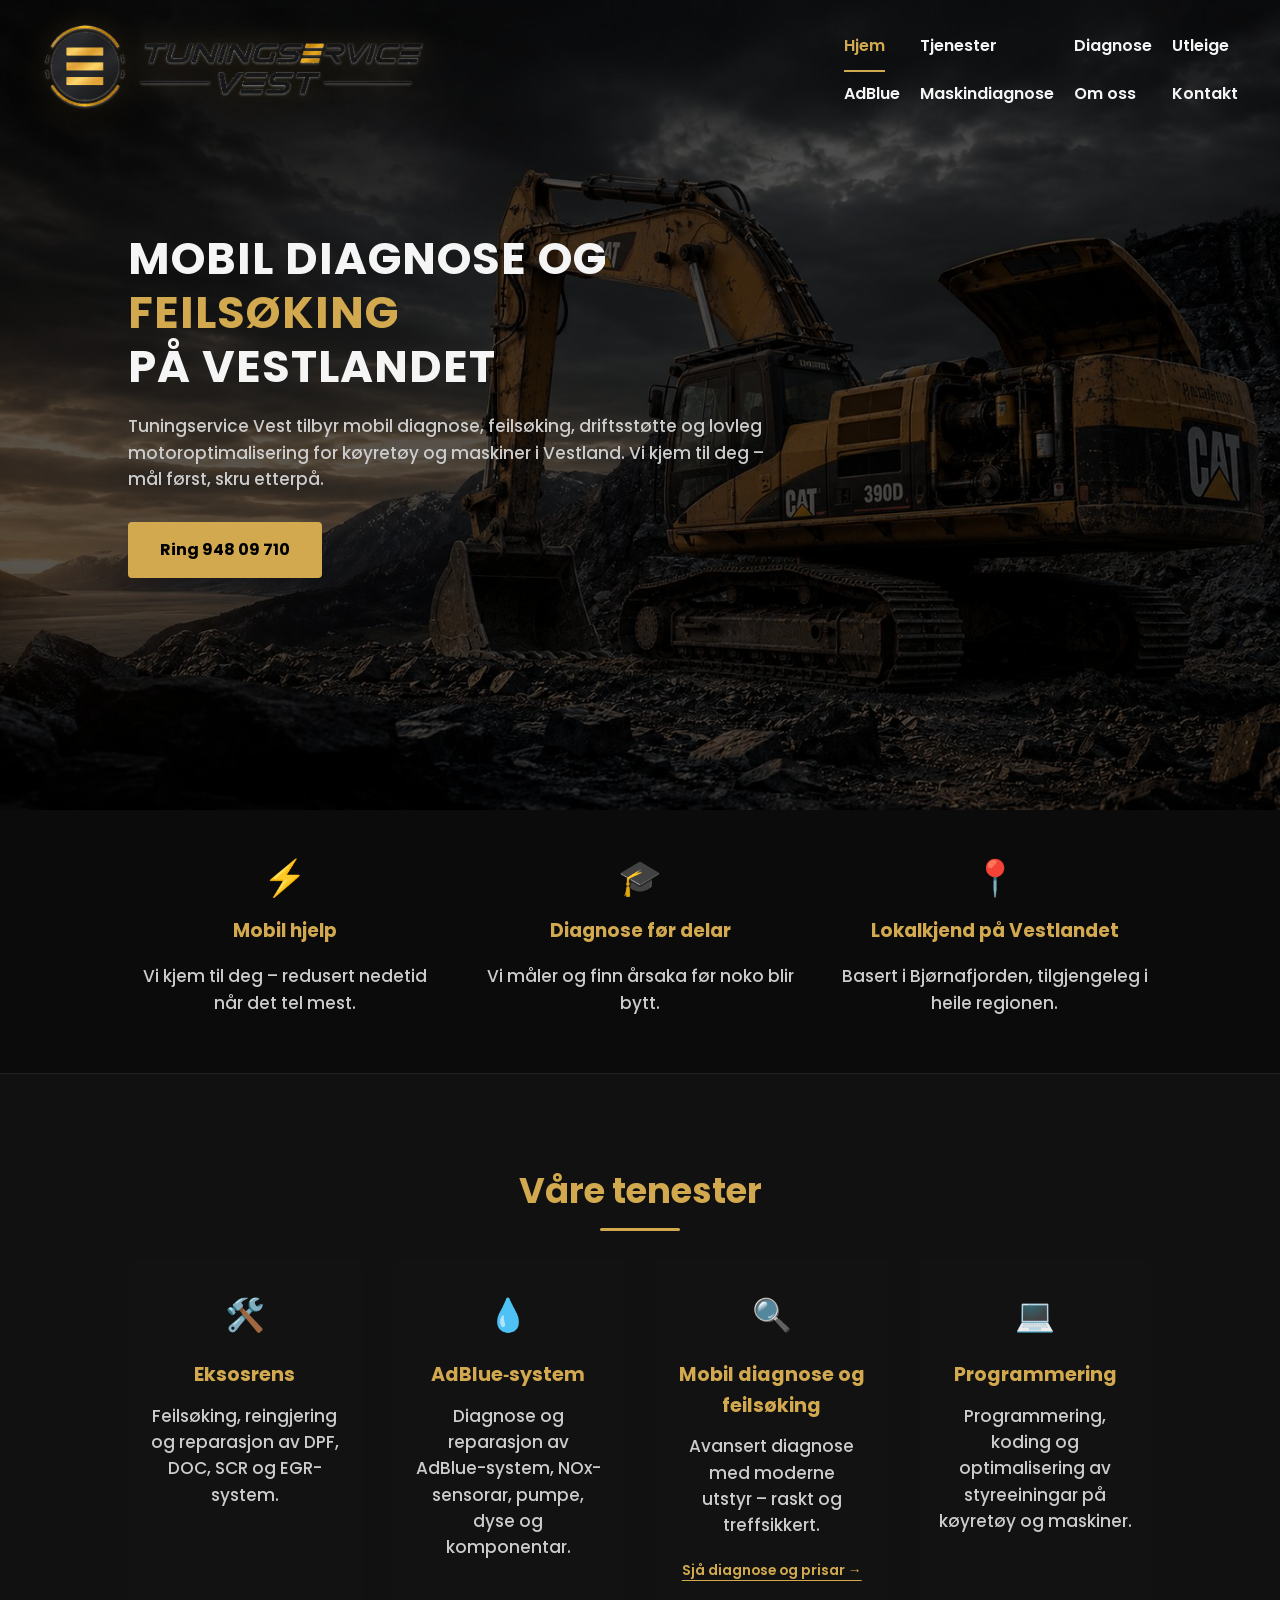
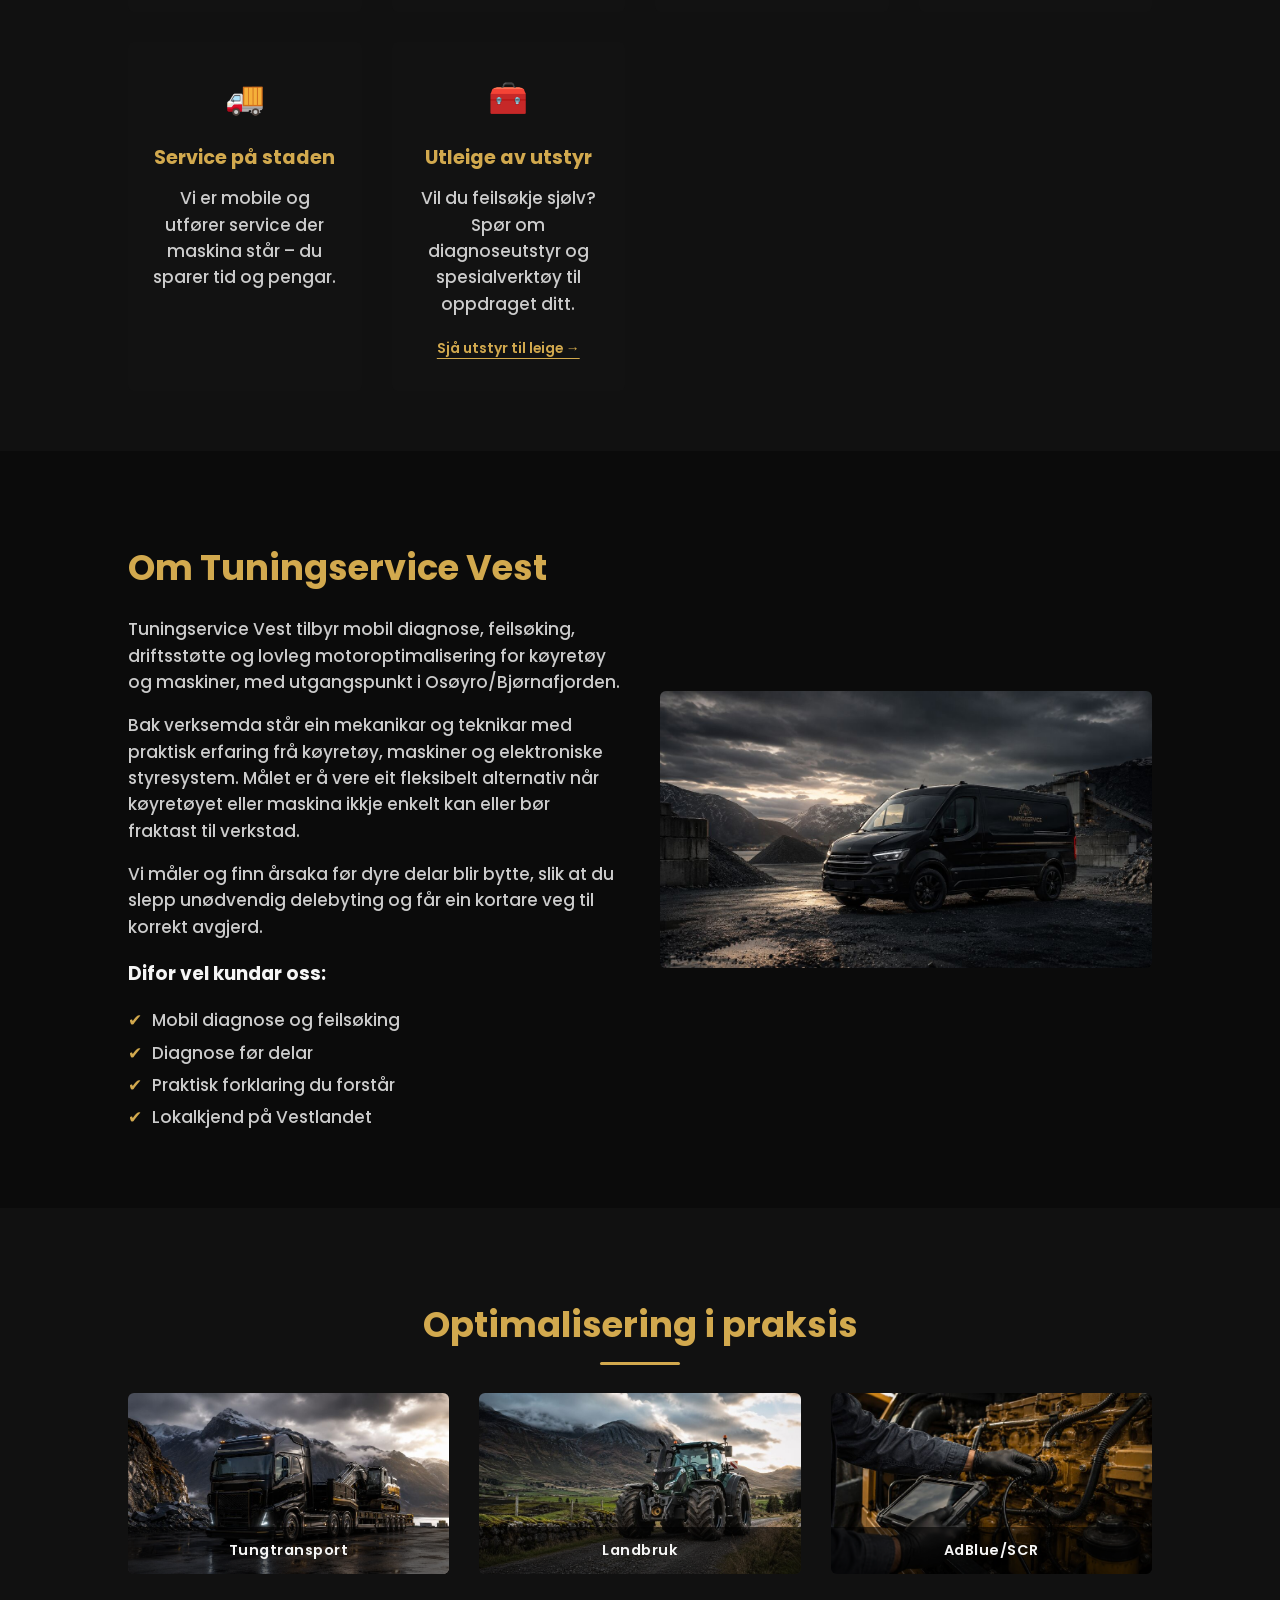
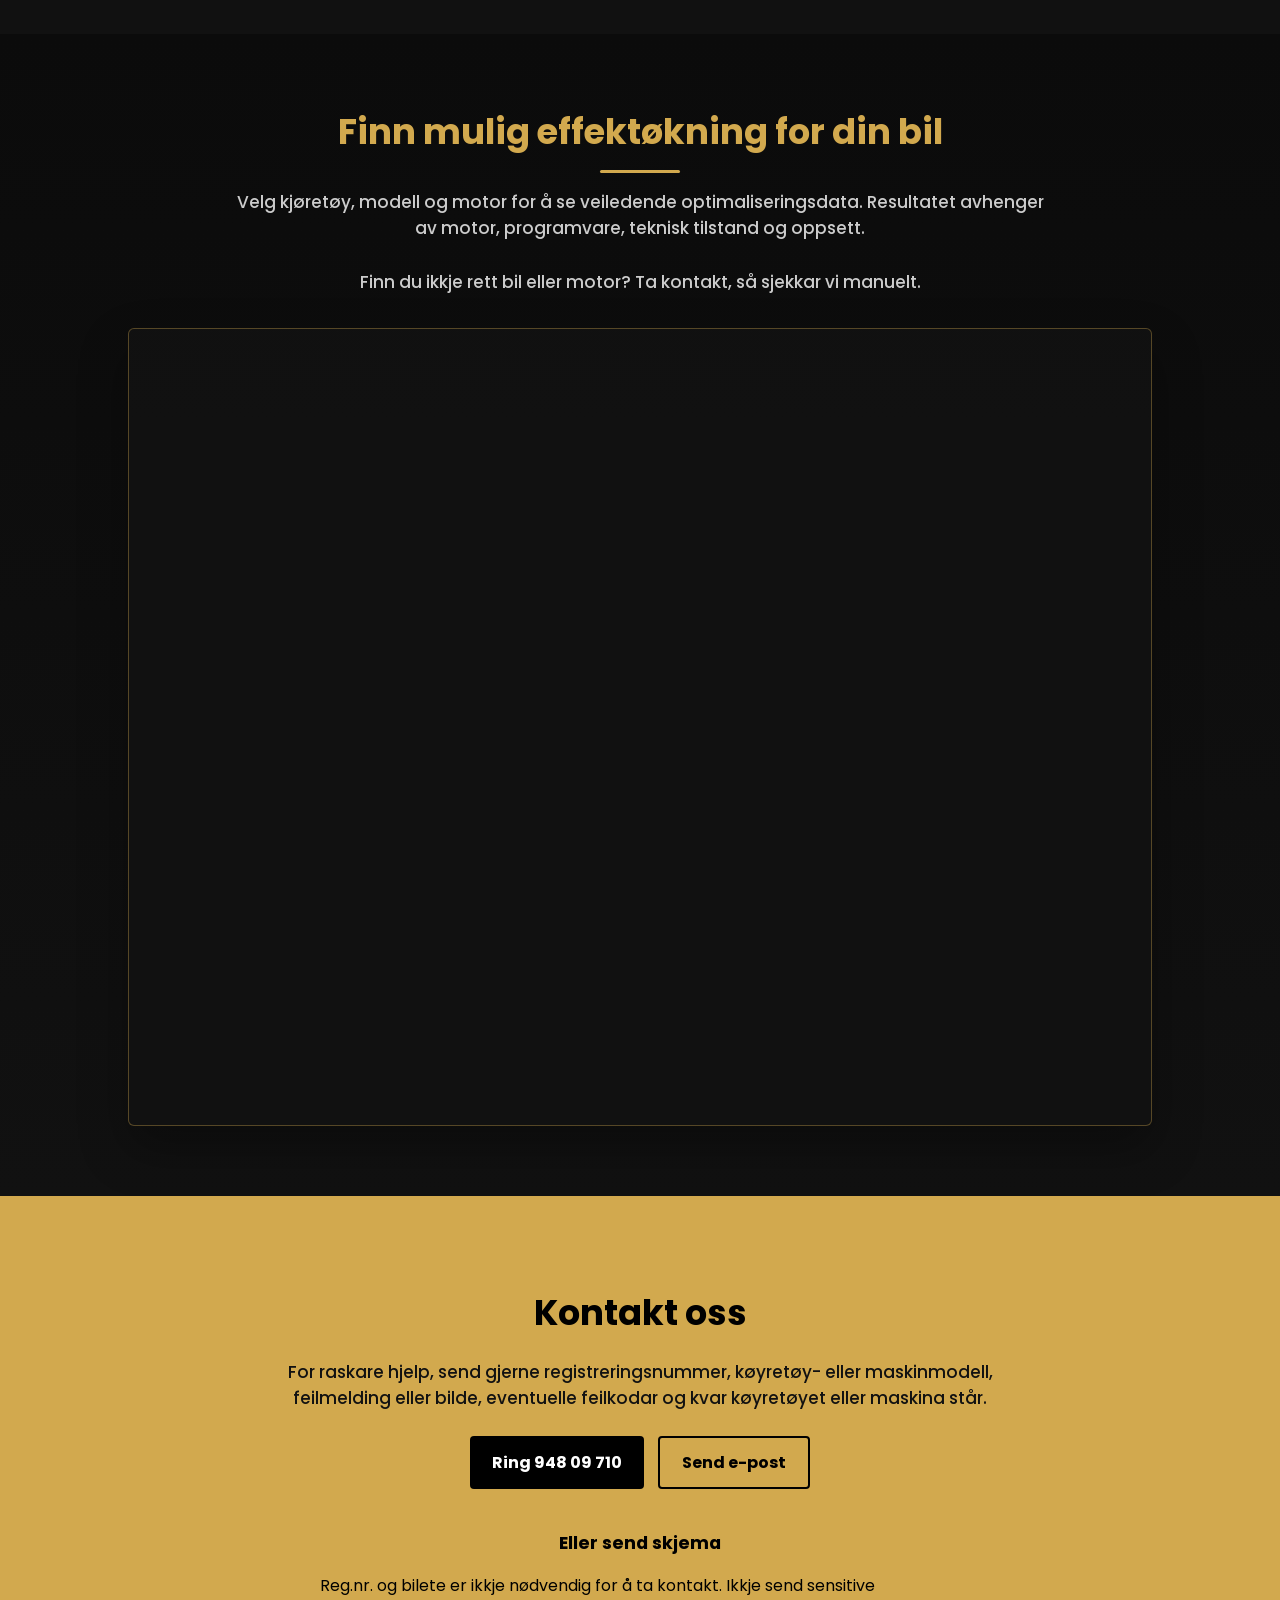
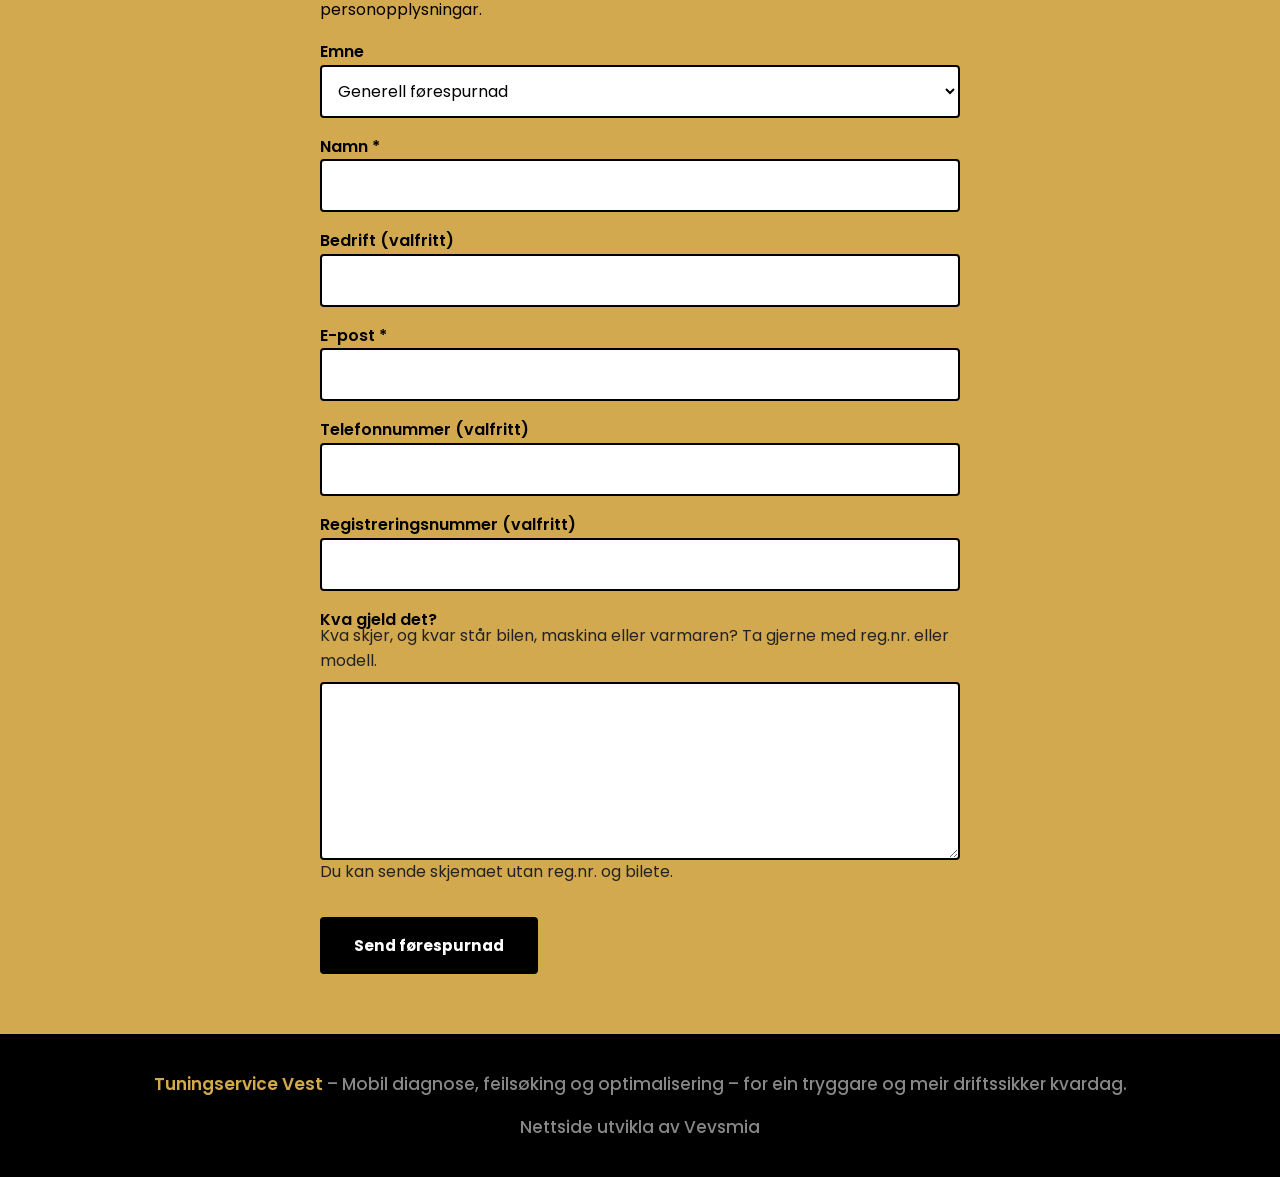
==== commit 1d167e9c: "Apply approved Poppins typography A to body copy and contact forms" ====
--- a/index.html
+++ b/index.html
@@ -21,7 +21,7 @@
   <meta property="og:url" content="https://tuningservicevest.no/" />
   <meta property="og:image" content="https://tuningservicevest.no/img/hero-bilde.jpg" />
   <link href="https://fonts.googleapis.com/css2?family=Poppins:wght@400;500;600;700&display=swap" rel="stylesheet" />
-  <link rel="stylesheet" href="css/style.css" />
+  <link rel="stylesheet" href="css/style.css?v=7eec49262b74" />
   <script type="application/ld+json">
     {
       "@context": "https://schema.org",
--- a/css/style.css
+++ b/css/style.css
@@ -872,3 +872,17 @@
 .contact-form-status[hidden] { display:none !important; }
 .footer-credit { grid-column:1/-1; text-align:center; font-size:0.78rem; color:#888; }
 .footer-credit a { color:inherit; }
+
+/* Approved typography A: review/kontakt-ab/comparison.css.
+   Navigation, display prices, eyebrows, headings and buttons retain their styles. */
+:root :is(p, ul, ol, li):not(nav *, .eyebrow, .price-value) { font-family: 'Poppins', sans-serif; font-size: 17px; font-weight: 500; line-height: 1.55; }
+:root:root .contact-form label,
+:root:root .contact-form label * { font-family: 'Poppins', sans-serif; font-size: 16px; font-weight: 600; }
+:root:root .field-help,
+:root:root .form-intro,
+:root:root .contact-form > p,
+:root:root .contact-form-status { font-family: 'Poppins', sans-serif; font-size: 16px; font-weight: 400; }
+:root:root .contact-form input,
+:root:root .contact-form select,
+:root:root .contact-form option,
+:root:root .contact-form textarea { font-family: 'Poppins', sans-serif; font-size: 16px; font-weight: 400; }
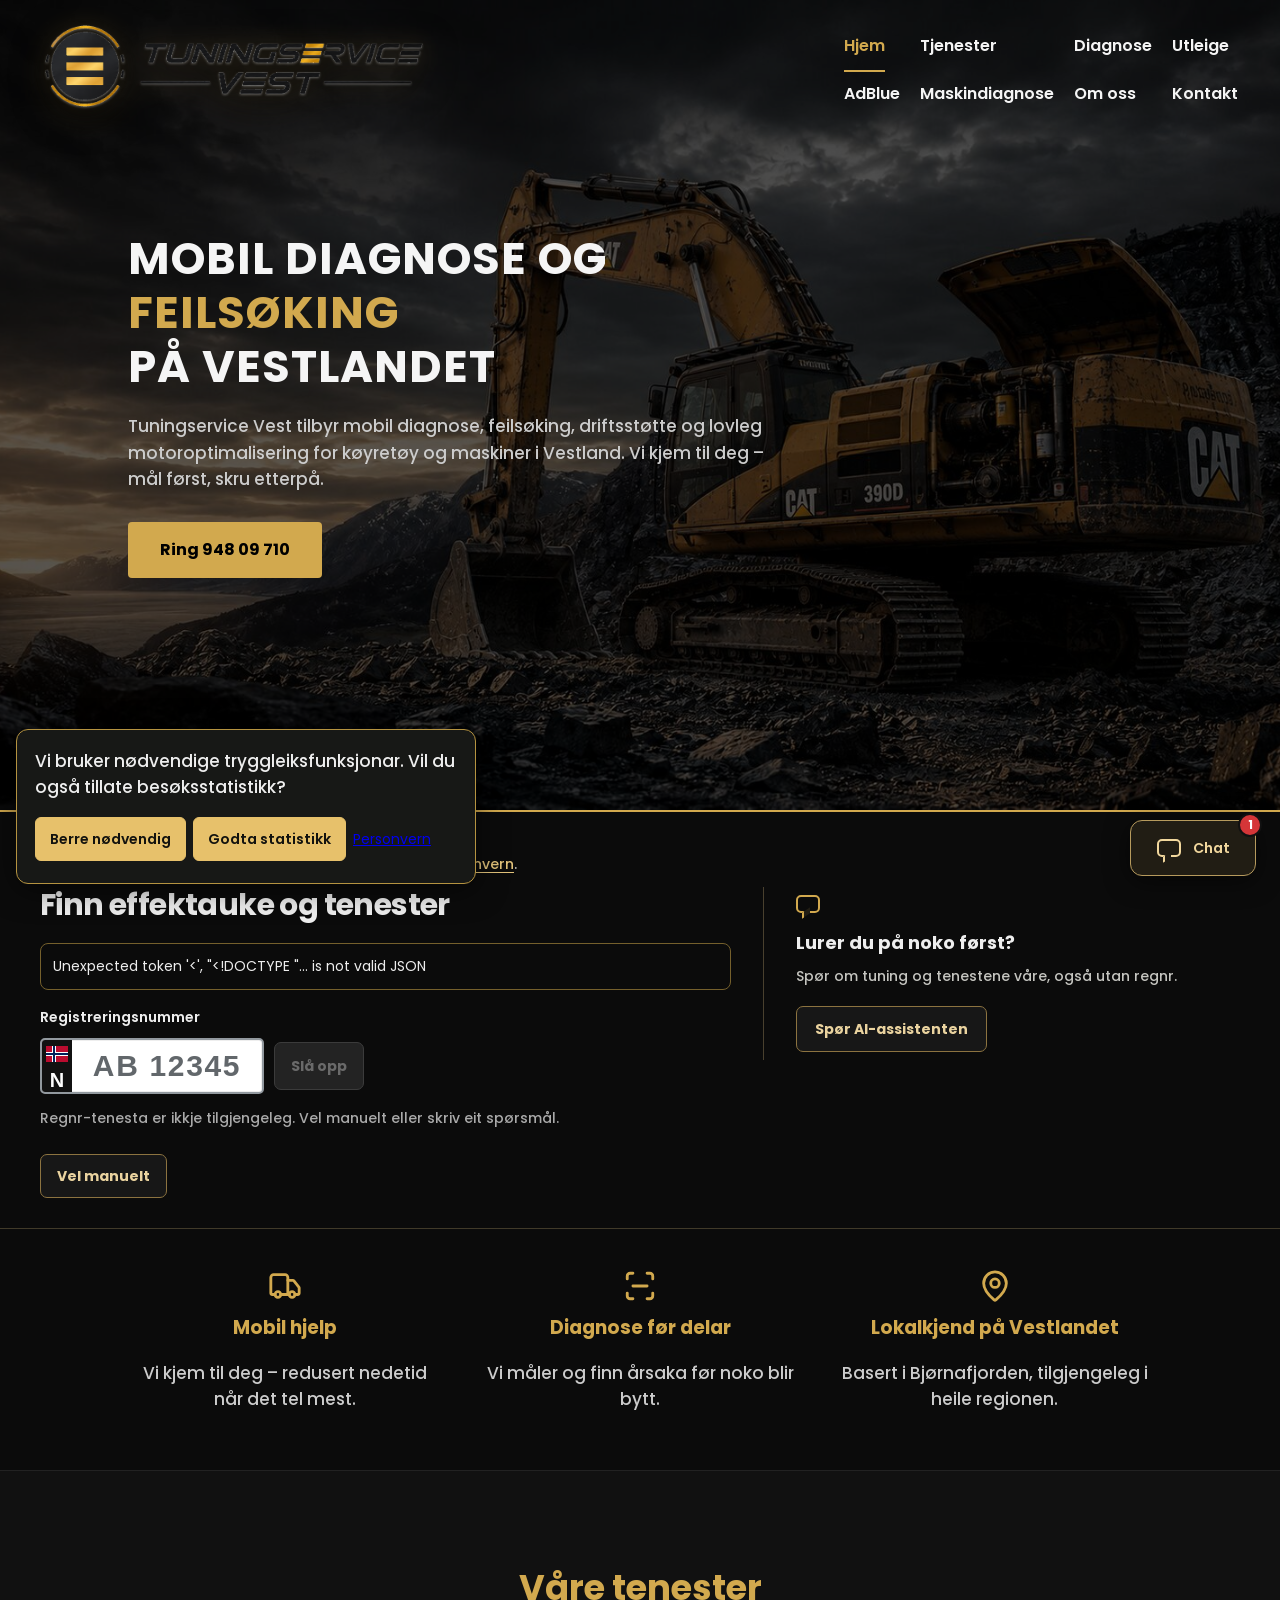
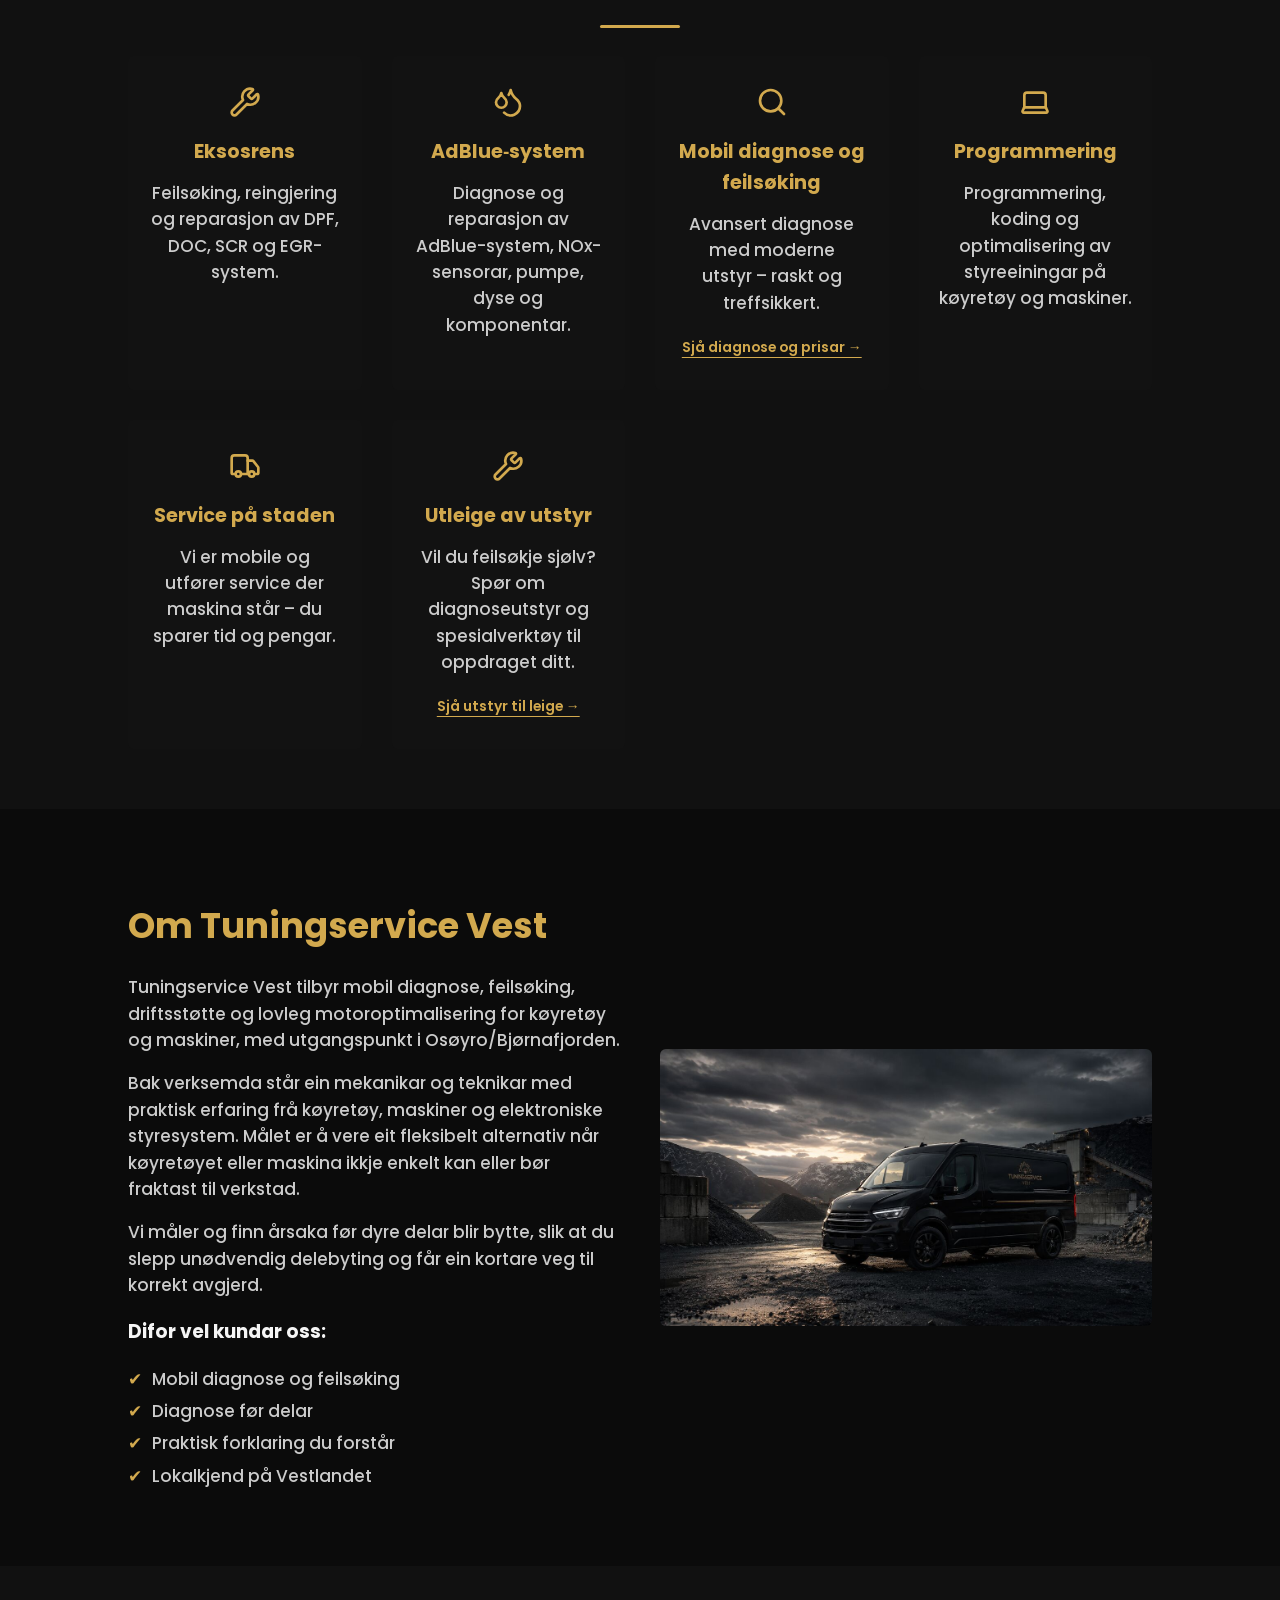
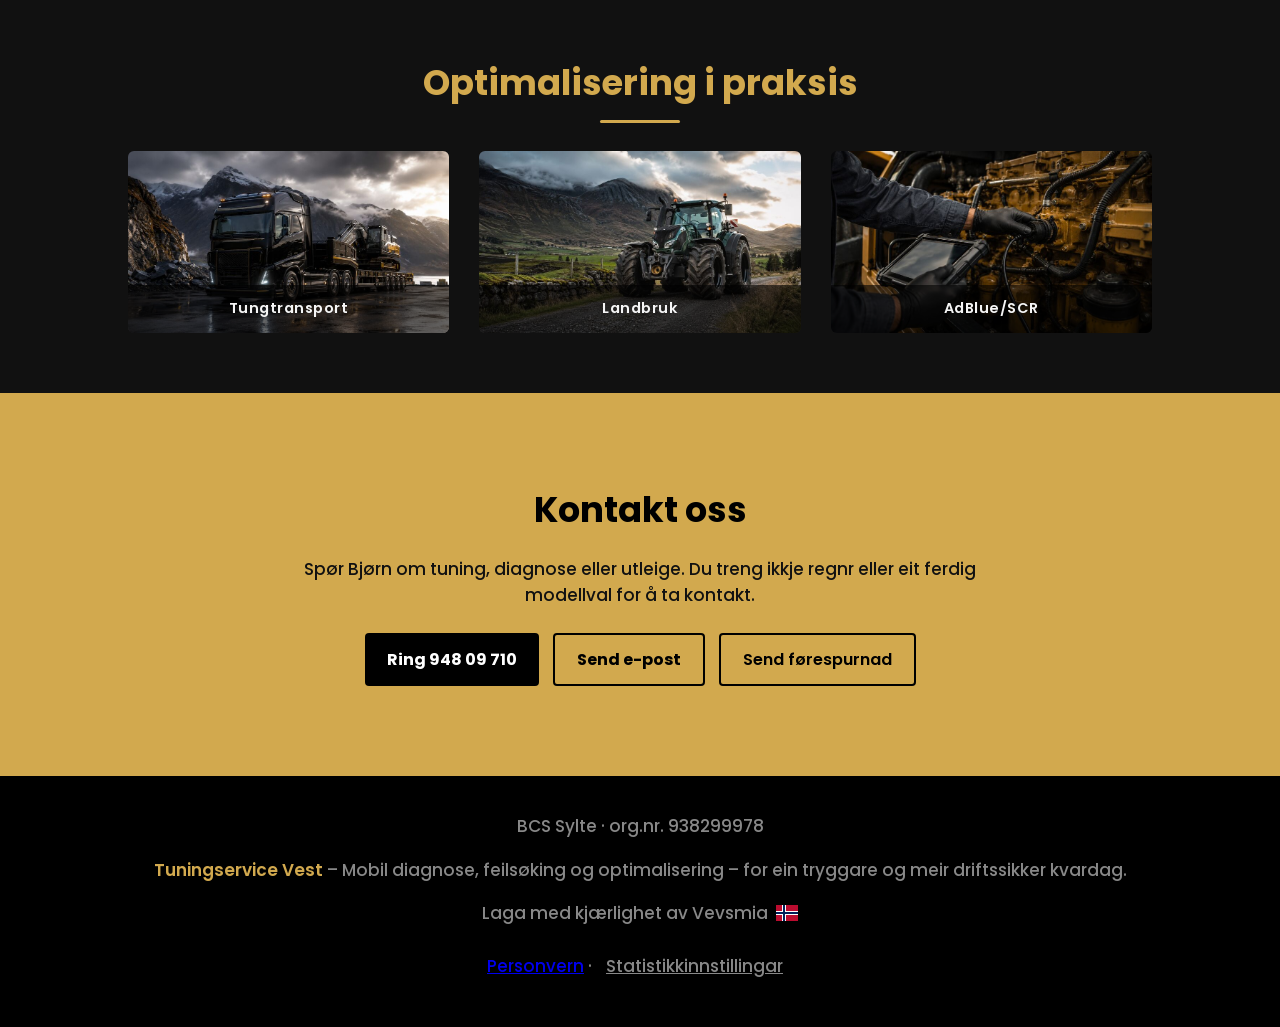
==== commit fecc1245: "Launch vehicle lookup, AI assistant and compact contact journey" ====
--- a/index.html
+++ b/index.html
@@ -1,15 +1,7 @@
 <!DOCTYPE html>
 <html lang="nn">
 <head>
-<!-- Google tag (gtag.js) -->
-<script async src="https://www.googletagmanager.com/gtag/js?id=G-MRJGSB2C4N"></script>
-<script>
-  window.dataLayer = window.dataLayer || [];
-  function gtag(){dataLayer.push(arguments);}
-  gtag('js', new Date());
-
-  gtag('config', 'G-MRJGSB2C4N');
-</script>
+
   <meta charset="UTF-8" />
   <meta name="viewport" content="width=device-width, initial-scale=1.0" />
   <title>Tuningservice Vest | Mobil diagnose og optimalisering på Vestlandet</title>
@@ -21,7 +13,7 @@
   <meta property="og:url" content="https://tuningservicevest.no/" />
   <meta property="og:image" content="https://tuningservicevest.no/img/hero-bilde.jpg" />
   <link href="https://fonts.googleapis.com/css2?family=Poppins:wght@400;500;600;700&display=swap" rel="stylesheet" />
-  <link rel="stylesheet" href="css/style.css?v=7eec49262b74" />
+  <link rel="stylesheet" href="css/style.css?v=9c7eb8e8cfa8" />
   <script type="application/ld+json">
     {
       "@context": "https://schema.org",
@@ -73,7 +65,7 @@
       }
     }
   </script>
-</head>
+<meta name="assistant-api-base" content="/api/assistant"><meta name="assistant-turnstile-sitekey" content="0x4AAAAAAF6UgxLm55cV3mHv"><link rel="stylesheet" href="/css/vehicle-test.css"><link rel="stylesheet" href="/css/chat-preview.css"><link rel="stylesheet" href="/css/effect-graph.css"><link rel="stylesheet" href="/css/home-vehicle.css"><script type="module" src="/js/chat-preview.mjs"></script><link rel="stylesheet" href="/css/assistant-production.css"><script type="module" src="/js/statistics-consent.mjs"></script></head>
 <body id="home">
   <!-- Header with navigation and hero section -->
   <header>
@@ -103,19 +95,31 @@
   </header>
 
   <!-- USP Section -->
-  <section class="usps">
+  <section id="vehicle-journey" class="vehicle-test chat-preview home-journey" data-journey-state="entry" aria-label="Kjøretøyoppslag og AI-assistent">
+<div class="mobile-journey-tabs" role="tablist" aria-label="Val og samtale"><button type="button" id="vehicle-tab" role="tab" aria-selected="true" aria-controls="vehicle-panel">Ditt val</button><button type="button" id="conversation-tab" role="tab" aria-selected="false" aria-controls="conversation-panel" tabindex="-1">Chat</button></div>
+<p class="assistant-privacy-note">Oppslag og chat blir lagra og sende til Bjørn. <a href="/personvern/">Les om personvern</a>.</p><div class="journey-layout" id="journey-layout" data-mobile-panel="vehicle" data-chat-open="false">
+<section id="vehicle-panel" class="vehicle-panel" aria-label="Ditt val"><div class="home-journey-heading"><h2>Finn effektauke og tenester </h2></div><div class="context-bar" id="vehicle-context" hidden><span id="active-context">Ingen val enno</span><button id="new-vehicle" class="secondary-button" type="button">Endre val</button></div><div id="assistant-security-status" role="status" hidden></div><ol id="vehicle-content" class="vehicle-content" aria-label="Val og effektresultat"></ol><div id="vehicle-actions"></div><section id="offer-panel" hidden aria-label="Tilbodsførespurnad"><div id="offer-content"></div></section></section>
+<aside class="home-question"><span class="chat-launch-icon" aria-hidden="true"></span><h3>Lurer du på noko først?</h3><p>Spør om tuning og tenestene våre, også utan regnr.</p><button id="home-open-chat" type="button" class="secondary-button">Spør AI-assistenten</button></aside><section id="conversation-panel" class="conversation-panel" role="dialog" aria-modal="false" aria-labelledby="chat-heading" hidden><div class="conversation-heading"><span class="assistant-avatar" aria-hidden="true">AI</span><div><h2 id="chat-heading">AI-assistent</h2><p id="ai-notice" class="local-note">Kontrollerer AI-tilgang.</p></div><button id="close-chat" type="button" class="secondary-button" aria-label="Minimer chat">Minimer</button></div><p class="conversation-prompt">Spør om tuning og tenestene våre. Bjørn stadfestar pris, kompatibilitet og garanti.</p><details class="chat-privacy"><summary>Om AI og lagring av samtalar</summary><p id="chat-privacy-copy">AI-en kan ta feil. Oppslag og chat blir lagra og sende til Bjørn ved avslutting eller etter fem minutt utan aktivitet. App-loggen blir sletta etter 30 dagar; e-postkopiar blir handterte separat. Sjå personvern.</p></details><div class="chat-suggestions" id="chat-suggestions" aria-label="Forslag til neste steg"></div>
+<ol id="chat-messages" class="chat-messages" aria-label="Samtale" aria-live="polite" aria-relevant="additions text" tabindex="0"></ol>
+<noscript>Samtalevisninga krev JavaScript. Du kan også ringje eller sende e-post.</noscript>
+
+<div class="chat-end-controls"><button id="end-chat" type="button" class="secondary-button">Avslutt samtalen</button><p id="chat-end-status" class="help" role="status"></p></div><form id="chat-composer" class="chat-composer"><label for="chat-question" class="sr-only">Skriv eit spørsmål</label><div><textarea id="chat-question" rows="2" maxlength="2000" placeholder="Skriv ei melding …" aria-describedby="question-help"></textarea><button type="submit">Send</button></div><p id="question-help" class="help">Enter sender · Shift+Enter gir ny linje</p></form></section></div>
+<details class="demo-tools" id="chat-dev" hidden inert><summary>Utviklarpanel · lokal test</summary><p id="chat-config"></p><p id="snapshot-info"></p><p id="active-source-debug">Ingen val enno.</p><details><summary>Teknisk kontroll av siste biloppslag</summary><pre id="lookup-debug">Ingen bil er slått opp.</pre></details><label for="chat-dev-source">Datakjelde for lokal testing</label><select id="chat-dev-source"><option value="vdb">Reservekatalog</option><option value="dvx" selected>Primærkatalog</option></select><p class="help">Primærkatalogen blir føretrekt ved eit underbygd treff. Den andre katalogen er reserve. Kjeldebyte nullstiller bilvalet; effektdata blir aldri slått saman.</p><label for="chat-demo">Syntetisk testscenario</label><select id="chat-demo"></select><button id="run-chat-demo" class="secondary-button" type="button">Bruk tydeleg merkte testdata</button><button id="show-contact-draft" class="secondary-button" type="button">Opne kontaktflyten</button><button id="simulate-chat-mail-error" class="secondary-button" type="button">Simuler neste sendefeil</button><p id="chat-mail-test-status" role="status"></p><details><summary id="notification-mode-heading">Bruksvarsel og samtaleloggar · simulert levering</summary><p><span id="notification-mode-explanation">Varsel ved regnr-søk. Samtalelogg etter fem minutt utan aktivitet eller ved avslutting, også om fana er lukka. Lokalserveren må køyre. Ingen ekte e-post blir send.</span></p><button id="show-chat-notifications" type="button" class="secondary-button">Oppdater varslingskø og e-postførehandsvisning</button><button id="fail-chat-notification" type="button" class="secondary-button">Simuler neste varslingsfeil</button><div id="chat-notifications-list" role="status"></div></details><p id="mail-storage-notice" class="help">Samtale og testførespurnader blir lagra lokalt. Ingen ekte e-post blir send.</p></details>
+<p id="announcer" class="sr-only" role="status" aria-live="polite"></p><button id="chat-launch" type="button" aria-label="Spør AI-assistenten" aria-controls="conversation-panel" aria-expanded="false"><span class="chat-launch-icon" aria-hidden="true"></span><span>Chat</span><span id="chat-unread" class="chat-unread" hidden></span></button>
+  </section>
+<section class="usps">
     <div class="usp-item">
-      <div class="usp-icon">⚡️</div>
+      <div class="usp-icon"><svg class="site-icon" aria-hidden="true" focusable="false" viewBox="0 0 24 24"><use href="/img/ui-icons.svg#truck"></use></svg></div>
       <h3>Mobil hjelp</h3>
       <p>Vi kjem til deg – redusert nedetid når det tel mest.</p>
     </div>
     <div class="usp-item">
-      <div class="usp-icon">🎓</div>
+      <div class="usp-icon"><svg class="site-icon" aria-hidden="true" focusable="false" viewBox="0 0 24 24"><use href="/img/ui-icons.svg#scan-line"></use></svg></div>
       <h3>Diagnose før delar</h3>
       <p>Vi måler og finn årsaka før noko blir bytt.</p>
     </div>
     <div class="usp-item">
-      <div class="usp-icon">📍</div>
+      <div class="usp-icon"><svg class="site-icon" aria-hidden="true" focusable="false" viewBox="0 0 24 24"><use href="/img/ui-icons.svg#map-pin"></use></svg></div>
       <h3>Lokalkjend på Vestlandet</h3>
       <p>Basert i Bjørnafjorden, tilgjengeleg i heile regionen.</p>
     </div>
@@ -126,33 +130,33 @@
     <h2>Våre tenester</h2>
     <div class="services-list">
       <div class="service-item">
-        <div class="service-icon">🛠️</div>
+        <div class="service-icon"><svg class="site-icon" aria-hidden="true" focusable="false" viewBox="0 0 24 24"><use href="/img/ui-icons.svg#wrench"></use></svg></div>
         <h3>Eksosrens</h3>
         <p>Feilsøking, reingjering og reparasjon av DPF, DOC, SCR og EGR-system.</p>
       </div>
       <div class="service-item">
-        <div class="service-icon">💧</div>
+        <div class="service-icon"><svg class="site-icon" aria-hidden="true" focusable="false" viewBox="0 0 24 24"><use href="/img/ui-icons.svg#droplets"></use></svg></div>
         <h3>AdBlue‑system</h3>
         <p>Diagnose og reparasjon av AdBlue-system, NOx-sensorar, pumpe, dyse og komponentar.</p>
       </div>
       <div class="service-item">
-        <div class="service-icon">🔍</div>
+        <div class="service-icon"><svg class="site-icon" aria-hidden="true" focusable="false" viewBox="0 0 24 24"><use href="/img/ui-icons.svg#search"></use></svg></div>
         <h3>Mobil diagnose og feilsøking</h3>
         <p>Avansert diagnose med moderne utstyr – raskt og treffsikkert.</p>
         <a class="text-link service-link" href="/diagnose/">Sjå diagnose og prisar →</a>
       </div>
       <div class="service-item">
-        <div class="service-icon">💻</div>
+        <div class="service-icon"><svg class="site-icon" aria-hidden="true" focusable="false" viewBox="0 0 24 24"><use href="/img/ui-icons.svg#laptop"></use></svg></div>
         <h3>Programmering</h3>
         <p>Programmering, koding og optimalisering av styreeiningar på køyretøy og maskiner.</p>
       </div>
       <div class="service-item">
-        <div class="service-icon">🚚</div>
+        <div class="service-icon"><svg class="site-icon" aria-hidden="true" focusable="false" viewBox="0 0 24 24"><use href="/img/ui-icons.svg#truck"></use></svg></div>
         <h3>Service på staden</h3>
         <p>Vi er mobile og utfører service der maskina står – du sparer tid og pengar.</p>
       </div>
       <div class="service-item">
-        <div class="service-icon" aria-hidden="true">🧰</div>
+        <div class="service-icon" aria-hidden="true"><svg class="site-icon" aria-hidden="true" focusable="false" viewBox="0 0 24 24"><use href="/img/ui-icons.svg#wrench"></use></svg></div>
         <h3>Utleige av utstyr</h3>
         <p>Vil du feilsøkje sjølv? Spør om diagnoseutstyr og spesialverktøy til oppdraget ditt.</p>
         <a class="text-link service-link" href="/utleige/">Sjå utstyr til leige →</a>
@@ -200,81 +204,29 @@
   </section>
 
   <!-- Effect Calculator Section -->
-  <section id="effektkalkulator" class="calculator">
-    <div class="calculator-content">
-      <div class="calculator-copy">
-        <h2>Finn mulig effektøkning for din bil</h2>
-        <p>Velg kjøretøy, modell og motor for å se veiledende optimaliseringsdata. Resultatet avhenger av motor, programvare, teknisk tilstand og oppsett.</p>
-        <p class="calculator-note">Finn du ikkje rett bil eller motor? Ta kontakt, så sjekkar vi manuelt.</p>
-      </div>
-      <div class="calculator-frame">
-        <script src="https://configurator.tuningfileserver.com/assets/app-assets/vendors/iframe-resizer/iframeResizer.min.js"></script>
-        <iframe src="https://configurator.tuningfileserver.com/catalogue/iframe/00cb872a-4387-4672-a6be-c689d0234cb7" id="tuningconfigurator-iframe" width="100%" frameborder="0" scrolling="no"></iframe>
-        <script type="text/javascript">document.getElementById('tuningconfigurator-iframe').addEventListener('load', function() {iFrameResize({heightCalculationMethod: 'taggedElement'}, '#tuningconfigurator-iframe')})</script>
-      </div>
-    
-    </div>
-  </section>
+
 
   <!-- Contact Section -->
-  <section id="contact" class="contact">
-    <h2>Kontakt oss</h2>
-    <p class="contact-intro">For raskare hjelp, send gjerne registreringsnummer, køyretøy- eller maskinmodell, feilmelding eller bilde, eventuelle feilkodar og kvar køyretøyet eller maskina står.</p>
-    <div class="contact-actions">
-      <a href="tel:94809710" class="btn-contact">Ring 948&nbsp;09&nbsp;710</a>
-      <a href="mailto:vest@tuningservice.no" class="btn-contact secondary">Send e-post</a>
-    </div>
-   <div class="contact-form">
-      <h3>Eller send skjema</h3>
-      <p>Reg.nr. og bilete er ikkje nødvendig for å ta kontakt. Ikkje send sensitive personopplysningar.</p>
-      <form id="kontaktskjema" action="/api/contact" method="POST" novalidate>
-<div class="contact-form-field"><label for="emne">Emne</label><select id="emne" name="package"><option value="Generell førespurnad">Generell førespurnad</option><option value="Diagnose">Diagnose</option><option value="Utleige">Utleige</option></select></div>
-        <div class="contact-form-field">
-          <label for="navn">Namn <span class="required" aria-hidden="true">*</span></label>
-          <input type="text" id="navn" name="name" autocomplete="name" maxlength="100" required>
-        </div>
-
-        <div class="contact-form-field">
-          <label for="kontakt-bedrift">Bedrift <span class="optional">(valfritt)</span></label>
-          <input type="text" id="kontakt-bedrift" name="company" autocomplete="organization" maxlength="100">
-        </div>
-
-        <div class="contact-form-field">
-          <label for="epost">E-post <span class="required" aria-hidden="true">*</span></label>
-          <input type="email" id="epost" name="email" autocomplete="email" maxlength="254" required>
-        </div>
-
-        <div class="contact-form-field">
-          <label for="telefon">Telefonnummer <span class="optional">(valfritt)</span></label>
-          <input type="tel" id="telefon" name="phone" autocomplete="tel" maxlength="30">
-        </div>
-
-        <div class="contact-form-field"><label for="regnr">Registreringsnummer (valfritt)</label><input type="text" id="regnr" name="registration" maxlength="30" autocapitalize="characters" spellcheck="false"></div>
-<div class="contact-form-field">
-          <label for="melding">Kva gjeld det?</label>
-<p id="melding-hjelp" class="field-help">Kva skjer, og kvar står bilen, maskina eller varmaren? Ta gjerne med reg.nr. eller modell.</p>
-          <textarea id="melding" name="message" rows="6" maxlength="2600" aria-describedby="melding-hjelp bilete-hjelp"></textarea>
-<p id="bilete-hjelp" class="field-help">Du kan sende skjemaet utan reg.nr. og bilete.</p>
-        </div>
-
-        <p id="kontaktskjema-status" class="contact-form-status" role="status" aria-live="polite" hidden></p>
-
-        <div class="cf-turnstile" data-size="compact" data-sitekey="0x4AAAAAAEgl4lgOV36JFaJD"></div>
-
-        <button type="submit" class="btn-primary" id="sendknapp">Send førespurnad</button>
-      </form></div>
-  </section>
+  <section id="contact" class="contact contact-compact">
+  <h2>Kontakt oss</h2>
+  <p class="contact-intro">Spør Bjørn om tuning, diagnose eller utleige. Du treng ikkje regnr eller eit ferdig modellval for å ta kontakt.</p>
+  <div class="contact-actions">
+    <a href="tel:94809710" class="btn-contact">Ring 948&nbsp;09&nbsp;710</a>
+    <a href="mailto:vest@tuningservice.no" class="btn-contact secondary">Send e-post</a>
+    <button type="button" class="btn-contact secondary" data-open-contact>Send førespurnad</button>
+  </div>
+</section>
 
   <!-- Footer -->
-  <footer class="footer">
+  <footer class="footer"><p>BCS Sylte · org.nr. 938299978</p>
     <p><span class="brand">Tuningservice Vest</span> – Mobil diagnose, feilsøking og optimalisering – for ein tryggare og meir driftssikker kvardag.</p>
-    <p class="footer-credit">Nettside utvikla av <a href="https://vevsmia.no/">Vevsmia</a></p>
-</footer>
+    <p class="footer-credit"><span>Laga med kjærlighet av <a href="https://vevsmia.no/">Vevsmia</a></span><img class="footer-flag" src="/img/norway-flag.svg" width="22" height="16" alt="Norsk flagg" loading="lazy"></p>
+<p><a href="/personvern/">Personvern</a> · <button type="button" data-statistics-settings>Statistikkinnstillingar</button></p></footer>
 
   <script src="/js/contact-tracking.js" defer></script>
 
-<script src="/js/contact-context.js" defer></script>
-<script src="/js/contact-form.js" defer></script>
-</body>
+
+
+<p id="announcer" class="sr-only" role="status" aria-live="polite"></p><button id="chat-launch" type="button" aria-label="Spør AI-assistenten" aria-controls="conversation-panel" aria-expanded="false"><span class="chat-launch-icon" aria-hidden="true"></span><span>Chat</span><span id="chat-unread" class="chat-unread" hidden></span></button></body>
 </html>
-
+
--- a/css/style.css
+++ b/css/style.css
@@ -179,9 +179,16 @@
 }
 
 .usp-icon {
-  font-size: 2.2rem;
   color: var(--accent-color);
   margin-bottom: 10px;
+}
+
+.site-icon {
+  display: inline-block;
+  width: 34px;
+  height: 34px;
+  color: var(--accent-color);
+  vertical-align: middle;
 }
 
 .usp-item h3 {
@@ -240,10 +247,11 @@
 }
 
 .service-icon {
-  font-size: 2rem;
   color: var(--accent-color);
   margin-bottom: 15px;
 }
+
+.service-icon .site-icon { width: 32px; height: 32px; }
 
 .service-item h3 {
   margin-bottom: 12px;
@@ -700,15 +708,22 @@
 }
 
 .footer-credit {
+    display: flex;
+    align-items: center;
+    justify-content: center;
+    flex-wrap: wrap;
+    gap: 8px;
     margin-top: 10px;
-    font-size: 0.78rem;
-    color: #666;
+    font-size: 14px;
+    color: var(--muted-color);
 }
 
 .footer-credit a {
-    color: #888;
+    color: var(--accent-color);
     text-decoration: none;
 }
+
+.footer-credit .footer-flag { width: 22px; height: 16px; flex: 0 0 auto; }
 
 .footer-credit a:hover,
 .footer-credit a:focus-visible {
@@ -886,3 +901,38 @@
 :root:root .contact-form select,
 :root:root .contact-form option,
 :root:root .contact-form textarea { font-family: 'Poppins', sans-serif; font-size: 16px; font-weight: 400; }
+
+/* Rental catalogue: full product images, compact summaries and optional details. */
+.visually-hidden { position: absolute; width: 1px; height: 1px; padding: 0; margin: -1px; overflow: hidden; clip-path: inset(50%); white-space: nowrap; border: 0; }
+.equipment-list { display: grid; gap: 28px; }
+.equipment-card { display: grid; grid-template-columns: minmax(0, 0.8fr) minmax(0, 1.4fr); gap: 24px 36px; padding: 32px; align-items: center; scroll-margin-top: 24px; }
+.equipment-media { min-width: 0; display: flex; align-items: center; justify-content: center; }
+.equipment-image { display: block; width: 100%; max-width: 100%; height: auto; max-height: 340px; object-fit: contain; border-radius: 4px; }
+.equipment-copy { min-width: 0; }
+.equipment-card h3 { font-size: clamp(1.35rem, 2.3vw, 1.9rem); line-height: 1.3; margin: 8px 0; }
+.equipment-copy > p:not(.eyebrow) { margin-block: 10px 16px; }
+.equipment-rates { display: grid; grid-template-columns: repeat(3, minmax(0, 1fr)); gap: 12px; margin: 22px 0; padding-block: 16px; border-block: 1px solid #51442c; }
+.equipment-rates dt { font-size: 16px; font-weight: 400; color: var(--secondary-text); }
+.equipment-rates dd { margin: 4px 0 0; font-size: 18px; font-weight: 600; white-space: nowrap; color: var(--accent-color); }
+.equipment-details { grid-column: 1 / -1; border-top: 1px solid #3e3525; }
+.equipment-details summary { padding-top: 18px; color: var(--accent-color); font-weight: 600; cursor: pointer; width: fit-content; min-height: 44px; }
+.equipment-details summary:hover { color: #edce8a; }
+.equipment-details-content { max-width: 850px; padding-top: 8px; }
+.equipment-details h4, .equipment-service h4 { font-size: 1.15rem; line-height: 1.4; margin: 20px 0 10px; color: var(--text-color); }
+.equipment-details p { margin-block: 10px 16px; }
+.equipment-details li { margin-block: 6px; }
+.equipment-service { grid-column: 1 / -1; display: grid; grid-template-columns: minmax(0, 1fr) auto; gap: 24px; align-items: center; border-top: 1px solid #8b7137; padding-top: 22px; }
+.equipment-service h4 { color: var(--accent-color); margin-top: 0; }
+.equipment-service p { margin: 0; }
+.equipment-service .btn-outline { display: inline-flex; justify-content: center; align-items: center; text-align: center; padding: 12px 22px; min-height: 48px; border: 2px solid var(--accent-color); border-radius: 4px; color: var(--accent-color); font-weight: 700; text-decoration: none; }
+.equipment-service .btn-outline:hover { background: var(--accent-color); color: #000; }
+@media (max-width: 768px) {
+  .equipment-card { grid-template-columns: minmax(0, 1fr); padding: 24px; gap: 22px; }
+  .equipment-media { width: 100%; }
+  .equipment-image { max-height: 280px; }
+  .equipment-service { grid-template-columns: minmax(0, 1fr); gap: 18px; }
+}
+@media (max-width: 480px) {
+  .equipment-rates { grid-template-columns: repeat(2, minmax(0, 1fr)); }
+  .equipment-rates > div:last-child { grid-column: 1 / -1; }
+}
--- a/css/vehicle-test.css
+++ b/css/vehicle-test.css
@@ -0,0 +1,79 @@
+.vehicle-test { font-family: 'Poppins', 'Segoe UI', sans-serif; background: radial-gradient(ellipse at 85% 0, #292419 0, #0b0b0b 42%); }
+.vehicle-test .test-header { max-width: 1320px; margin: auto; padding: 30px 32px; display: flex; justify-content: space-between; align-items: center; gap: 24px; }
+.test-header img { width: min(330px, 70vw); height: auto; background: #e9e6df; border-radius: 7px; padding: 9px 12px; }
+.badge { display: inline-block; border: 1px solid #655632; color: #e7c87f; font-size: .75rem; padding: 5px 12px; border-radius: 30px; white-space: nowrap; }
+.test-main { max-width: 1320px; margin: auto; padding: 28px 32px 50px; }
+.eyebrow,.step { color: var(--accent-color); letter-spacing: .12em; text-transform: uppercase; font-size: .75rem; font-weight: 600; }
+.test-main h1 { font-size: clamp(2.2rem, 5vw, 4rem); line-height: 1.12; margin: 14px 0 24px; letter-spacing: -.035em; }
+.test-main h1 span { color: var(--accent-color); }
+.test-main .lead { color: #bdbdbd; max-width: 760px; font-size: 1.08rem; }
+.environment { padding: 13px 16px; border-left: 3px solid var(--accent-color); background: #1e1a12; margin: 28px 0; color: #e2cd9d; font-size: .87rem; }
+.workspace { display: grid; grid-template-columns: 1fr 1.08fr; gap: 24px; align-items: start; }
+.panel { background: #131313; border: 1px solid #303030; border-radius: 14px; padding: 28px; min-width: 0; }
+.panel h2 { font-size: 1.45rem; margin: 7px 0 12px; }
+.panel h3 { font-size: 1.05rem; }
+.panel p { color: #bdbdbd; }
+.panel .step { margin: 0; color: var(--accent-color); }
+.vehicle-test label { display: block; color: #ededed; font-size: .86rem; font-weight: 600; margin: 16px 0 7px; }
+.vehicle-test input,.vehicle-test select { display: block; width: 100%; min-width: 0; padding: 12px; min-height: 48px; background: #0b0b0b; border: 1px solid #505050; border-radius: 7px; color: #f5f5f5; font: inherit; font-size: .93rem; }
+.vehicle-test select:disabled { opacity: .55; }
+.vehicle-test button { min-height: 46px; padding: 11px 17px; border: 1px solid var(--accent-color); border-radius: 7px; color: #13110b; background: var(--accent-color); font: inherit; font-size: .85rem; font-weight: 700; cursor: pointer; }
+.vehicle-test button:hover { background: #e2c276; }
+.vehicle-test button:disabled { opacity: .45; cursor: not-allowed; }
+.vehicle-test :is(button,a,input,select,summary):focus-visible { outline: 3px solid #f5dc9f; outline-offset: 4px; }
+.vehicle-test .secondary-button { color: #e2c276; background: transparent; border-color: #665832; }
+.lookup-input { display: flex; gap: 9px; }
+.lookup-input input { flex: 1; text-transform: uppercase; }
+.lookup-input button { flex-shrink: 0; }
+.vehicle-test .help { color: #a4a4a4; font-size: .79rem; line-height: 1.65; }
+.notice { background: #221e15; border: 1px solid #53482b; padding: 13px; border-radius: 7px; font-size: .84rem; line-height: 1.65; color: #dfcfa9 !important; }
+.demo-tools { margin-top: 22px; padding: 15px; background: #191919; border: 1px dashed #555; border-radius: 7px; }
+.demo-tools summary { color: #d9c593; cursor: pointer; font-size: .87rem; }
+.demo-tools button { margin-top: 13px; }
+.select-grid { display: grid; grid-template-columns: 1fr 1fr; gap: 0 14px; }
+.full-width { grid-column: 1 / -1; }
+.catalog-actions { display: flex; gap: 10px; flex-wrap: wrap; margin-top: 18px; }
+.vehicle-test .status { min-height: 1.5em; color: #d6bc7c; font-size: .86rem; }
+.status[data-error="true"] { color: #ffb9a8; }
+.result-heading { display: flex; gap: 12px; align-items: center; justify-content: space-between; flex-wrap: wrap; }
+.facts { display: grid; grid-template-columns: 1fr 1.2fr; font-size: .85rem; gap: 8px 15px; }
+.facts dt { color: #aaa; }.facts dd { margin: 0; overflow-wrap: anywhere; }
+.effect-panel { margin-top: 24px; }
+.effect-grid { display: grid; grid-template-columns: repeat(auto-fit,minmax(220px,1fr)); gap: 16px; margin-top: 20px; }
+.effect-card { background: #0d0d0d; border: 1px solid #3c3627; border-radius: 10px; padding: 20px; }
+.effect-card h3 { margin-top: 0; color: #dfc17e; }
+.effect-values { display: flex; gap: 24px; flex-wrap: wrap; }
+.effect-values strong { font-size: 1.6rem; line-height: 1.25; display: block; color: #f4e7c9; }
+.effect-values span { font-size: .8rem; color: #aaa; }
+.hardware { margin-bottom: 0; overflow-wrap: anywhere; white-space: pre-line; font-size: .83rem; }
+.empty-state { text-align: center; padding: 35px 10px; color: #999 !important; }
+.test-footer { color: #999; font-size: .78rem; text-align: center; padding-top: 30px; }
+.skip-link { position: fixed; left: 14px; top: -100px; z-index: 10; background: #d2a94e; color: #111; padding: 12px; }
+.skip-link:focus { top: 10px; }
+[hidden] { display: none !important; }
+@media(max-width:850px) { .workspace { grid-template-columns: 1fr; } .test-main { padding-top: 10px; } }
+@media(max-width:520px) { .vehicle-test .test-header { padding: 22px 18px; flex-wrap: wrap; gap: 14px; } .test-main { padding: 12px 16px 32px; } .panel { padding: 20px 16px; } .select-grid { grid-template-columns: 1fr; } .lookup-input { flex-direction: column; } .test-main h1 { font-size: 2.35rem; } .facts { grid-template-columns: 1fr 1fr; } }
+/* Customer journey additions; reuse the site's colours, typography and logo. */
+.test-main { max-width: 960px; }
+.vehicle-test .test-header { max-width: 960px; }
+.test-main > .panel { margin-top: 24px; }
+.lead { margin-bottom: 30px; }
+#manual-button { margin-top: 8px; }
+#stage-tabs { display: flex; flex-wrap: wrap; gap: 10px; margin: 22px 0; }
+.vehicle-test [role="tab"][aria-selected="false"] { background: transparent; color: #e2c276; border-color: #665832; }
+.effect-transition { display: block; font-size: clamp(1.2rem, 3.5vw, 1.65rem); color: #f4e7c9; }
+.effect-card .effect-increase { color: #e2c276; font-size: 1.7rem; font-weight: 700; margin-bottom: 0; }
+#car-name { font-size: 1.3rem; color: #f4e7c9; }
+#developer-panel { margin-top: 32px; }
+#technical-data { white-space: pre-wrap; overflow-wrap: anywhere; font-size: .8rem; }
+#offer-button { margin-top: 18px; }
+/* Keep the off-screen skip link out of full-page captures and normal viewing. */
+.skip-link { clip-path: inset(50%); width: 1px; height: 1px; overflow: hidden; }
+.skip-link:focus { clip-path: none; width: auto; height: auto; overflow: visible; }
+.candidate-list { list-style: none; padding: 0; display: grid; grid-template-columns: repeat(auto-fit, minmax(min(240px, 100%), 1fr)); gap: 12px; }
+.candidate-list li { border: 1px solid #3c3627; border-radius: 8px; padding: 15px; min-width: 0; overflow-wrap: anywhere; }
+.candidate-list h4 { margin: 0 0 8px; color: #f4e7c9; }
+.candidate-list p { margin: 8px 0 0; }
+.vehicle-test textarea{display:block;width:100%;box-sizing:border-box;min-height:100px;padding:12px;background:#0b0b0b;border:1px solid #505050;border-radius:7px;color:#f5f5f5;font:inherit;resize:vertical}
+.vehicle-test textarea:focus-visible{outline:3px solid #f5dc9f;outline-offset:4px}
+#offer-submit{margin-top:20px}.offer-honeypot{display:none!important}#unresolved-offer-wrap{margin-top:24px}#offer-context{color:#e7c87f;overflow-wrap:anywhere}#offer-test-status{margin-top:12px}
--- a/css/chat-preview.css
+++ b/css/chat-preview.css
@@ -0,0 +1,157 @@
+.chat-preview{color:#eee;margin:0}.chat-preview .chat-header{position:sticky;top:0;z-index:20;display:flex;align-items:center;justify-content:space-between;gap:16px;padding:16px max(20px,calc((100% - 1040px)/2));background:#0c0c0cf5;border-bottom:1px solid #343024;backdrop-filter:blur(12px)}
+.brand-link img{width:240px;max-width:45vw;height:auto;background:#e9e6df;border-radius:6px;padding:8px}.chat-main{max-width:960px;margin:auto;padding:32px 24px 0}.chat-intro h1{font-size:clamp(2.1rem,5vw,3.7rem);letter-spacing:-.035em;line-height:1.12;margin:18px 0}.chat-intro h1 span{color:var(--accent-color)}.chat-intro>p{color:#bbb}.chat-intro .badge{margin-left:10px;letter-spacing:0;text-transform:none}.local-note{font-size:.8rem}
+.context-bar{border:1px solid #3f3828;padding:12px 14px;border-radius:9px;display:flex;align-items:center;justify-content:space-between;gap:16px;margin:20px 0;font-size:.83rem;color:#e0c98f}.context-bar span{overflow-wrap:anywhere}.chat-messages{list-style:none;padding:0;margin:0}.chat-messages>li{margin:24px 0}.message{padding:22px 24px;border:1px solid #303030;border-radius:2px 16px 16px 16px;background:#151515;max-width:100%;overflow-wrap:anywhere;scroll-margin-top:110px}.message.user{margin-left:20%;background:#272114;border-color:#55482a;border-radius:16px 2px 16px 16px}.message-header{font-size:.7rem;letter-spacing:.07em;color:#d1b879;text-transform:uppercase;margin:0 0 10px}.message>p{margin:8px 0;color:#ccc}.message h2{font-size:1.2rem;margin:12px 0}.message h3{font-size:1rem;color:#e2c276}.message .help{color:#aaa}.message .lookup-input{margin-top:10px}.message .actions{display:flex;gap:10px;flex-wrap:wrap;margin-top:14px}.message .lookup-input input{min-width:0;box-sizing:border-box}.message .lookup-input button{flex-shrink:0}
+.chat-preview .chat-messages .searchable input{min-height:42px;margin-bottom:8px}.chat-preview select{box-sizing:border-box}.chat-preview select option{padding:7px}.selected-path{display:flex;gap:8px;flex-wrap:wrap;margin:14px 0}.chat-preview .path-chip{padding:5px 10px;min-height:36px;font-size:.74rem;background:transparent;border-color:#50452c;color:#d7c392}.chat-preview .chat-tabs{display:flex;gap:8px;flex-wrap:wrap;margin:18px 0}.chat-preview .chat-tabs button{font-size:.77rem;padding:9px 12px}.chat-preview .effect-grid{grid-template-columns:1fr 1fr}.chat-preview .effect-card{padding:18px}.chat-preview .effect-card h3{margin:0 0 12px}.chat-preview .effect-increase{font-size:1.5rem;font-weight:700;color:#dfc17e}.chat-preview .requirement-grid{display:grid;grid-template-columns:1fr 1fr;gap:12px;margin-top:20px}.requirement-section{padding:14px;border:1px solid #393125;border-radius:8px;min-width:0}.requirement-section h3{margin:0 0 9px;font-size:.85rem}.requirement-section p,.requirement-section li{font-size:.8rem;color:#bdbdbd;line-height:1.65}.requirement-section ul{padding-left:18px}.chat-preview a{color:#e1c27a;text-underline-offset:3px}.source-note{font-size:.75rem;color:#aaa;border-top:1px solid #343024;padding-top:15px;margin-top:20px}.retired-message{opacity:.72;font-size:.85rem}.chat-preview .source-choice{margin-top:16px}.chat-preview .status{font-size:.85rem;color:#e2c276}.chat-preview [data-error="true"]{color:#ffb6a7}.chat-preview .chat-composer{position:sticky;bottom:0;margin-top:28px;padding:14px 0 12px;background:#0b0b0bf8;border-top:1px solid #3d3525;z-index:10}.chat-composer>div{display:flex;align-items:stretch;gap:10px}.chat-preview .chat-composer label{margin:0 0 7px}.chat-preview .chat-composer textarea{min-height:62px;flex:1}.chat-composer .help{margin:7px 0 0;font-size:.7rem}.chat-preview .chat-composer button{align-self:stretch}.chat-preview .demo-tools{margin-bottom:20px}.demo-tools pre{white-space:pre-wrap;overflow-wrap:anywhere;font-size:.76rem}.sr-only{position:absolute;width:1px;height:1px;padding:0;margin:-1px;overflow:hidden;clip-path:inset(50%);border:0}
+.chat-preview dialog{background:#171717;color:#eee;border:1px solid #665532;border-radius:15px;padding:28px;width:min(570px,calc(100vw - 32px));max-height:85vh;overflow-y:auto;box-sizing:border-box}.chat-preview dialog::backdrop{background:#000b}.dialog-heading{display:flex;justify-content:space-between;align-items:center;gap:12px}.dialog-heading h2{font-size:1.35rem;margin:0}.chat-preview dialog button[type="submit"]{margin-top:20px}.chat-preview dialog input{box-sizing:border-box}.chat-preview :is(button,a,input,select,textarea,summary,[tabindex]):focus-visible{outline:3px solid #f5dc9f;outline-offset:4px}.chat-preview [tabindex="-1"]:focus{outline:none}
+.chat-preview .chat-composer{position:relative}.chat-intro h1{font-size:clamp(1.9rem,4vw,2.7rem);margin:12px 0}.chat-intro h1 br{display:none}.chat-intro>p{margin:10px 0}.chat-main{padding-top:22px}.chat-intro .eyebrow{font-size:.7rem}.message>button{margin-top:10px;margin-right:8px}
+.chat-preview [hidden]{display:none!important}.car-fields{display:grid;grid-template-columns:1fr 1fr;gap:14px 18px;margin:18px 0}.car-fields>button{align-self:end;justify-self:start;min-height:46px}.car-combobox{position:relative;min-width:0}.car-combobox label{font-size:.82rem;margin:0 0 7px}.car-combobox-control{display:flex;border:1px solid #554a32;border-radius:7px;background:#101010;min-width:0}.chat-preview .car-combobox-control input{border:0;background:transparent;margin:0;min-width:0;width:100%;height:46px;padding:10px 12px;font-size:.84rem}.chat-preview .car-combobox-toggle{border:0;border-left:1px solid #393329;background:transparent;color:#e5c17b;width:44px;min-width:44px;padding:0;border-radius:0 7px 7px 0;font-size:1.3rem}.car-combobox-options{position:absolute;z-index:15;top:100%;left:0;right:0;max-height:232px;overflow-y:auto;list-style:none;margin:4px 0 0;padding:5px;border:1px solid #8c7340;border-radius:8px;background:#171717;box-shadow:0 12px 26px #000a}.car-combobox-options [role="option"],.car-combobox-empty{padding:11px 10px;font-size:.84rem;cursor:pointer;line-height:1.5;border-radius:4px}.car-combobox-options [role="option"]:hover,.car-combobox-options [data-active="true"]{background:#483b20;color:#fff1d0}.car-combobox-options [aria-selected="true"]{font-weight:600}.car-combobox-empty{color:#aaa}.result-follow-up{border-top:1px solid #443820;padding-top:14px;margin-top:22px}.result-follow-up h3{margin:0 0 12px}.chat-preview .demo-tools{margin-top:24px}.message .help:empty{display:none}.chat-preview .context-bar{margin-bottom:18px}.chat-preview .chat-intro{margin-bottom:20px}@media(max-width:600px){.car-fields{grid-template-columns:1fr;gap:12px}.car-combobox-options{max-height:210px}.car-combobox-options [role="option"]{min-height:44px}.result-follow-up .actions{align-items:stretch}.result-follow-up button{min-height:44px}}
+@media(max-width:600px){.chat-preview .chat-header{padding:12px 14px;gap:10px}.brand-link img{width:175px;padding:5px}.chat-preview .chat-header button{font-size:.75rem;padding:9px 11px;min-height:44px}.chat-main{padding:24px 14px 0}.chat-intro .badge{margin-left:0;display:table;margin-top:10px}.context-bar{align-items:flex-start;flex-direction:column;gap:8px}.context-bar button{font-size:.75rem}.message{padding:18px 14px}.message.user{margin-left:8%}.chat-preview .requirement-grid{grid-template-columns:1fr}.chat-preview .effect-grid{gap:8px}.chat-preview .effect-card{padding:14px 10px}.chat-preview .effect-transition{font-size:1.05rem}.chat-preview .effect-increase{font-size:1.2rem}.chat-preview .chat-tabs button{font-size:.72rem;padding:8px 10px}.chat-preview .chat-composer{padding-bottom:max(12px,env(safe-area-inset-bottom))}.chat-preview dialog{padding:20px 16px}.chat-preview .chat-composer textarea{font-size:.85rem}.chat-preview .chat-composer button{padding:10px 12px}}
+
+.service-options{border-top:1px solid #443820;padding-top:14px;margin-top:22px}.service-options h3{margin:0 0 10px}.service-options summary{color:#e2c276;cursor:pointer;margin-top:16px;min-height:44px;display:list-item;padding:10px 0}.service-option[aria-pressed="true"]{border-color:#dfc17e;background:#40331b}.service-options .actions{gap:8px}.service-options .service-option{min-height:44px;font-size:.82rem;padding:10px 12px}@media(max-width:600px){.service-options .actions{display:grid;grid-template-columns:1fr 1fr}.service-options .service-option{white-space:normal;text-align:left;line-height:1.5}}
+
+.chat-contact-card{max-width:650px;scroll-margin-top:115px}.chat-contact-card form{display:grid;gap:10px}.chat-contact-card input,.chat-contact-card textarea{box-sizing:border-box;width:100%;min-height:44px}.chat-contact-card label{margin-bottom:0}.chat-contact-card details{border-top:1px solid #3f3828;padding-top:6px}.chat-contact-card summary{cursor:pointer;min-height:44px;padding:10px 0;color:#e2c276}.chat-contact-card pre{white-space:pre-wrap;overflow-wrap:anywhere;max-height:360px;overflow-y:auto;font-size:.78rem;padding:12px;background:#101010}.chat-contact-card button[type=submit]{justify-self:start;min-height:46px}.chat-contact-card .contact-target{color:#dfc17b}.contact-honeypot{position:absolute!important;left:-10000px!important;width:1px!important;height:1px!important;overflow:hidden!important}.chat-contact-card .status{margin:0;min-height:1.6em}@media(max-width:600px){.chat-contact-card button[type=submit]{justify-self:stretch}.chat-contact-card pre{max-height:280px}}
+/* Local two-panel customer journey. Production styles remain untouched. */
+.chat-preview .chat-main{max-width:1420px;padding:18px 24px 28px}.chat-preview .chat-header{padding:12px 24px}.chat-preview .brand-link img{width:205px}.chat-intro{margin-bottom:16px!important}.chat-intro h1{font-size:clamp(1.45rem,2.6vw,2.1rem);margin:6px 0}.chat-intro .eyebrow{margin:0}.journey-layout{display:grid;grid-template-columns:minmax(0,3fr) minmax(330px,2fr);gap:22px;align-items:start}.vehicle-panel,.conversation-panel{min-width:0}.vehicle-panel{height:calc(100dvh - 190px);overflow:auto;overscroll-behavior:contain;padding-right:6px;scroll-padding-top:12px}.vehicle-content{list-style:none;margin:0;padding:0}.vehicle-content>li{margin:0}.vehicle-content .message{padding:20px;border-radius:14px}.vehicle-content .message-header{display:none}.vehicle-content .message>p:first-child{font-size:.9rem;margin-top:0}.vehicle-content .message h2{font-size:1.15rem;line-height:1.4}.vehicle-content .vehicle-brand{margin:0}.vehicle-content .vehicle-brand-image{width:62px;height:48px;flex-basis:62px;padding:5px}.vehicle-content .vehicle-brand-image img{width:50px;height:36px}.vehicle-content .context-bar{display:none}.context-bar{margin:0 0 10px!important;padding:8px 10px;font-size:.74rem}.context-bar button{padding:7px 9px;font-size:.72rem;min-height:36px}.context-bar span{white-space:nowrap;overflow:hidden;text-overflow:ellipsis;min-width:0}.result-heading{display:flex;align-items:center;gap:12px;flex-wrap:wrap}.result-heading h2{flex:1;margin:0!important}.result-heading .vehicle-brand>span:last-child{display:none}.result-heading>button{font-size:.74rem;padding:7px 10px;background:transparent;border-color:#4c4230;min-height:36px}.chat-preview .chat-tabs{gap:7px;margin:14px 0}.chat-preview .effect-grid{gap:10px}.chat-preview .effect-card{padding:10px 12px}.chat-preview .effect-card h3{font-size:.78rem;margin:0 0 7px}.chat-preview .effect-card .help{display:none}.chat-preview .effect-transition{font-size:1.1rem}.chat-preview .effect-increase{font-size:.9rem;margin:5px 0 0}.chat-preview .effect-graph{padding:10px;margin:12px 0;background:#111315}.effect-graph-heading{margin-bottom:2px}.effect-graph-heading h3{font-size:.85rem}.effect-graph-heading button{font-size:.7rem;padding:7px 9px;min-height:36px}.effect-graph .graph-data{margin:0;font-size:.73rem}.effect-graph .graph-data summary{padding:7px 0}.effect-graph>.help:empty{display:none}.curve-details summary{font-size:.78rem;color:#dfc17e;padding:8px;cursor:pointer}.result-note{font-size:.73rem!important;line-height:1.5!important;color:#999!important;margin:8px 0!important}.chat-preview .requirement-grid{display:block;margin:10px 0}.requirement-section{border:0;border-left:2px solid #716039;padding:5px 12px;margin:8px 0}.requirement-section h3{font-size:.8rem!important;margin:0 0 4px}.requirement-section ul{margin:0;padding-left:17px}.requirement-section li{font-size:.79rem;line-height:1.5}.result-next-step{display:flex;gap:10px;flex-wrap:wrap;margin-top:14px}.result-next-step>button{min-height:44px}.result-next-step .secondary-button{font-size:.8rem}.service-options{margin-top:14px;padding-top:4px}.service-options>summary{margin:0;font-size:.86rem;min-height:40px;padding:10px 0}.service-options>p{font-size:.77rem}.service-options>.actions{margin:8px 0!important;gap:6px}.service-options .service-option{font-size:.75rem!important;min-height:38px!important;padding:8px!important}.service-options>button{font-size:.78rem;margin:10px 0}.service-options details>summary{font-size:.76rem}.conversation-panel{height:calc(100dvh - 190px);min-height:440px;display:flex;flex-direction:column;border:1px solid #353125;background:#101010;border-radius:14px;overflow:hidden}.conversation-heading{display:flex;align-items:center;gap:10px;padding:14px 16px;border-bottom:1px solid #302b21}.conversation-heading h2{font-size:.92rem;margin:0}.assistant-avatar{display:grid;place-items:center;width:35px;height:35px;border-radius:50%;background:#342b16;color:#e7c679;font-size:.7rem;font-weight:700}.conversation-heading .local-note{font-size:.68rem;margin:4px 0 0;color:#999}.conversation-prompt{font-size:.85rem;margin:0;padding:12px 16px 3px;color:#d1bd8c}.chat-preview .chat-messages{flex:1;min-height:0;overflow:auto;overscroll-behavior:contain;padding:8px 14px;scrollbar-gutter:stable}.chat-messages>li{margin:10px 0;display:flex}.chat-messages .message{max-width:91%;font-size:.88rem;padding:10px 13px;border:1px solid #303030;background:#202020;border-radius:16px 16px 16px 4px;line-height:1.6;scroll-margin:10px;min-width:0}.chat-messages .message.user{margin-left:auto;background:#56421c;border-color:#6d5426;border-radius:16px 16px 4px 16px;color:#fff2d0}.chat-messages .message>p{margin:0;color:inherit;white-space:pre-wrap}.chat-messages .message-header{display:none}.chat-messages .message>button{font-size:.75rem;min-height:36px;padding:7px 10px;margin-top:9px}.chat-preview .chat-composer{position:static;flex-shrink:0;margin:0;padding:10px 12px;border-top:1px solid #393124;background:#151515}.chat-preview .chat-composer textarea{min-height:46px;height:46px;resize:vertical;max-height:140px;font-size:.86rem;border-radius:18px;padding:11px 13px;background:#242424;border-color:#444}.chat-preview .chat-composer button{border-radius:16px;min-height:44px;font-size:.8rem;padding:8px 12px}.chat-composer .help{font-size:.63rem;margin:5px 4px 0;color:#8e8e8e}.typing-dots{display:flex;gap:5px;align-items:center;min-height:24px;padding:3px 4px}.typing-dots span{width:6px;height:6px;background:#d6c38f;border-radius:50%;animation:chat-dot 1.1s ease-in-out infinite}.typing-dots span:nth-child(2){animation-delay:.15s}.typing-dots span:nth-child(3){animation-delay:.3s}.waiting-label{font-size:.74rem;color:#b8ad95;margin-top:5px}.chat-messages .message.waiting{max-width:85%}.chat-contact-card h2{font-size:1.05rem!important;margin:0 0 8px}.chat-contact-card>p{font-size:.8rem;margin:7px 0}.chat-contact-card .contact-target{display:none}.chat-messages .message:has(.chat-contact-card){max-width:100%;width:100%;box-sizing:border-box}.chat-contact-card label{font-size:.8rem}.chat-contact-card summary{font-size:.78rem;min-height:36px;padding:7px 0}.chat-contact-card pre{max-height:230px;font-size:.7rem}.chat-contact-card .help{font-size:.7rem!important}.chat-contact-card button{font-size:.8rem}.chat-preview .demo-tools{max-width:900px;margin:22px auto 0}.mobile-journey-tabs{display:none}.chat-header #contact-top{background:transparent;border:1px solid #54462b;color:#dec17c;font-size:.78rem;min-height:40px}.chat-preview .status{font-size:.79rem}.vehicle-panel .notice{font-size:.7rem;padding:7px 9px;line-height:1.4}.chat-preview .lookup-input{display:flex;gap:8px}.chat-preview .lookup-input input{flex:1;min-width:0}.chat-preview .lookup-input button{font-size:.8rem}.chat-preview .car-fields{gap:11px;margin:12px 0}
+@keyframes chat-dot{0%,70%,100%{transform:translateY(0);opacity:.45}35%{transform:translateY(-4px);opacity:1}}
+@media(prefers-reduced-motion:reduce){.typing-dots span{animation:none;opacity:.8}*,*::before,*::after{scroll-behavior:auto!important}}
+@media(max-width:760px){.chat-preview .chat-main{padding:12px 12px 24px}.chat-preview .chat-header{padding:10px 12px}.chat-preview .brand-link img{width:160px}.chat-intro h1{font-size:1.3rem;margin:8px 0 12px}.chat-intro .badge{display:inline;margin:0 0 0 8px}.journey-layout{display:block}.mobile-journey-tabs{display:flex;gap:4px;border:1px solid #4b3d23;border-radius:10px;padding:4px;margin-bottom:12px}.mobile-journey-tabs button{flex:1;background:transparent;border:0;border-radius:6px;color:#c6bdac;min-height:42px;font-size:.84rem}.mobile-journey-tabs button[aria-selected=true]{background:#d4ad55;color:#101010}.journey-layout[data-mobile-panel=vehicle] .conversation-panel,.journey-layout[data-mobile-panel=chat] .vehicle-panel{display:none}.vehicle-panel{height:calc(100dvh - 255px);min-height:320px;padding-right:0}.conversation-panel{height:calc(100dvh - 255px);min-height:340px}.vehicle-content .message{padding:14px}.result-heading h2{font-size:1.05rem!important}.result-heading .vehicle-brand-image{width:52px;flex-basis:52px;height:42px}.result-heading>button{margin-left:auto}.chat-preview .effect-card{padding:9px}.chat-preview .effect-transition{font-size:.92rem}.chat-preview .effect-increase{font-size:.8rem}.chat-preview .effect-graph{margin:10px 0}.chat-messages .message{font-size:.85rem}.chat-preview .chat-composer{padding-bottom:max(10px,env(safe-area-inset-bottom))}.service-options .actions{display:flex!important}.car-fields{grid-template-columns:1fr!important}}
+.chat-preview .vehicle-panel{display:flex;flex-direction:column;overflow:hidden;padding-right:0}.vehicle-content{flex:1;min-height:0;overflow:auto;overscroll-behavior:contain;scroll-padding-top:12px}.chat-preview .vehicle-panel .context-bar{padding:0;border:0;background:transparent;justify-content:flex-end;margin-bottom:7px!important}.context-bar>span{display:none}.context-bar>button{min-height:28px;padding:3px 7px;border:0;background:transparent;font-size:.7rem}.result-heading .vehicle-brand>:not(.vehicle-brand-image){display:none}.vehicle-content .message{padding:15px}.vehicle-content .notice{padding:4px 7px;margin:7px 0;font-size:.65rem}.vehicle-content .effect-card{padding:8px 10px}.vehicle-content .effect-card h3{margin-bottom:5px}.result-next-step{margin:0;padding:11px 0 0;display:flex;background:#0b0b0b;gap:10px}.result-next-step>button:first-child{flex:1}.vehicle-content .effect-graph{margin:9px 0}.vehicle-content .effect-graph .graph-data summary{padding:5px 0;font-size:.7rem}.vehicle-content .chat-tabs{margin:10px 0}.vehicle-content .result-note{font-size:.68rem!important}.vehicle-content .service-options{margin:9px 0 0}.result-heading{gap:10px}.result-heading .vehicle-brand{margin:0}.result-heading .vehicle-brand-image{width:50px;height:39px;flex-basis:50px}.result-heading .vehicle-brand-image img{width:42px;height:30px}
+.chat-contact-card .contact-target{display:block;font-size:.72rem;line-height:1.4;color:#c9b47e;margin:6px 0}.requirement-section>summary{font-size:.78rem;color:#cfb777;cursor:pointer;padding:5px 0}
+
+/* Customer comparison: ordinary page scroll, one offer action, readable type. */
+.chat-preview{font-size:16px;line-height:1.6;padding-bottom:30px}
+.chat-preview :is(p,li,label,input,textarea,select,button,summary,th,td,.help,.status){font-size:14px!important;line-height:1.6}
+.chat-preview :is(.local-note,.badge,.eyebrow,.comparison-legend){font-size:12px!important}
+.chat-preview .chat-header{background:#101010;padding:14px 24px}
+.chat-preview .brand-link img{background:#f4f1e9;padding:10px 14px;border-radius:7px;width:230px;max-width:50vw;opacity:1;filter:none}
+.chat-preview .chat-main{max-width:1280px;padding:28px 24px 40px}
+.chat-preview .journey-layout{grid-template-columns:minmax(0,2.25fr) minmax(300px,1fr);align-items:start;gap:28px}
+.chat-preview .vehicle-panel{display:block;height:auto;min-height:0;overflow:visible;padding:0}
+.chat-preview .vehicle-content{height:auto;min-height:0;overflow:visible;overscroll-behavior:auto}
+.chat-preview .vehicle-content .message{padding:24px}
+.chat-preview .vehicle-panel{position:relative}
+.chat-preview .vehicle-panel .context-bar{position:absolute;inset:16px 16px auto auto;z-index:2;display:block;max-width:calc(100% - 32px);padding:0!important;margin:0!important}
+.chat-preview #new-vehicle{min-height:44px;padding:8px 18px!important;font-size:14px}
+.chat-preview .vehicle-panel:has(.context-bar:not([hidden])) .vehicle-content .message{padding-top:72px}
+.chat-preview .result-heading h2{font-size:22px!important;line-height:1.4}
+.chat-preview h3{font-size:18px!important}.chat-preview h4{font-size:16px}
+.chat-preview button{background:#e6bd65!important;color:#111315!important;border:1px solid #e6bd65!important;min-height:44px;padding:10px 16px;opacity:1}
+.chat-preview button:hover{background:#f2cd80!important;color:#111315!important}
+.chat-preview button:disabled{background:#424242!important;color:#dedede!important;border-color:#777!important;cursor:not-allowed}
+.chat-preview .secondary-button,.chat-preview .chat-tabs button[aria-selected=false]{background:#171717!important;color:#ead39f!important;border-color:#8c7340!important}
+.chat-preview .service-option[aria-pressed=true]{background:#e6bd65!important;color:#111315!important;border-color:#e6bd65!important}
+.chat-primary-suggestions,.chat-more-suggestions{display:flex;flex-wrap:wrap;gap:6px}.chat-suggestions>details{width:100%}.chat-suggestions>details>summary{color:#ead39f;font-size:12px!important;cursor:pointer;padding:6px 0;min-height:32px}.chat-preview .service-group-title{font-weight:700;margin-bottom:4px}
+.chat-preview .demo-tools p{overflow-wrap:anywhere}
+.chat-preview .chat-tabs button[aria-selected=true]{background:#e6bd65!important;color:#111315!important;border-color:#e6bd65!important}
+.chat-preview :is(button,a,input,select,textarea,summary,[tabindex]):focus-visible{outline:3px solid #fff0bd;outline-offset:4px}
+.chat-preview .customer-comparison{padding:20px;background:#111315;border:1px solid #655438;border-radius:12px;margin:20px 0}
+.chat-preview .customer-comparison .effect-graph-heading{display:flex;justify-content:space-between;gap:12px;align-items:center;flex-wrap:wrap}
+.chat-preview .comparison-note{font-size:18px!important;font-weight:700;color:#f1d79d;margin:16px 0 4px}
+.chat-preview .comparison-basis{font-size:14px!important;color:#cbd0d4;max-width:64ch;margin:0 0 20px}
+.chat-preview .comparison-metric{padding:16px 0;border-top:1px solid #393939}
+.chat-preview .comparison-metric h3{margin:0 0 8px}
+.chat-preview .comparison-values{display:flex;align-items:baseline;gap:14px;flex-wrap:wrap;margin:0 0 12px;font-size:18px!important;color:#e3e7ea}
+.chat-preview .comparison-values strong{font-size:22px;color:#f1d79d}.comparison-arrow{color:#bbb}
+.comparison-bars{display:grid;gap:5px;max-width:440px}.comparison-bars span{height:8px;box-sizing:border-box;display:block;border-radius:2px}.comparison-bars .original{background:#b8c7d5;border:0}.comparison-bars .tuned{background:#3ddc97}
+.chat-preview .comparison-legend{color:#c1cad1;margin:12px 0 0}
+.chat-preview .setup-summary{padding:18px 20px;background:#191815;border:1px solid #50442b;border-radius:10px;margin:18px 0}
+.setup-summary h3{margin:0 0 8px}.setup-summary p{margin:7px 0}.setup-summary details{margin-top:12px}.setup-summary summary{cursor:pointer;color:#ead39f;padding:8px 0}.setup-summary li{margin:6px 0}
+.chat-preview #vehicle-actions{position:sticky;bottom:0;z-index:10;background:#101010;padding:10px 0 max(10px,env(safe-area-inset-bottom));margin:12px 0 0}
+.chat-preview .result-next-step{padding:0;margin:0;background:transparent}.chat-preview .result-next-step button{width:100%;font-size:16px!important;font-weight:700;min-height:50px}
+.chat-preview:has(.result-next-step) #contact-top{display:none}
+.chat-preview:has(.result-next-step) .chat-intro{display:none}
+.chat-preview .customer-comparison>button{margin-top:16px}
+.chat-preview #offer-panel{scroll-margin-top:110px;margin:24px 0;padding:24px;background:#191815;border:1px solid #8c7340;border-radius:12px}
+.chat-preview .chat-contact-card{max-width:none}.chat-preview .chat-contact-card h2{font-size:22px!important}.chat-preview .chat-contact-card input{font-size:16px!important}
+.customer-contact-overview{padding:8px 0}.contact-overview-fields{display:grid;grid-template-columns:auto minmax(0,1fr);gap:8px 16px;margin:8px 0 16px}.contact-overview-fields dt{color:#ead39f}.contact-overview-fields dd{margin:0;overflow-wrap:anywhere}.customer-contact-overview>p{overflow-wrap:anywhere}.customer-contact-overview details{margin-top:12px}.customer-transcript{list-style:none;padding:0;margin:12px 0}.customer-transcript li{padding:12px 0;border-bottom:1px solid #343434}.customer-transcript li>p{white-space:pre-wrap;overflow-wrap:anywhere;margin:6px 0}.customer-transcript strong{color:#ead39f}
+
+/* Compact Norwegian plate: keep the real input/label and normal submit flow. */
+.chat-preview .lookup-input{flex-direction:row;align-items:center;flex-wrap:wrap;gap:12px}
+.chat-preview .registration-plate{display:flex;flex:0 1 238px;width:238px;max-width:100%;height:56px;box-sizing:border-box;border:2px solid #92999f;border-radius:5px;overflow:hidden;background:#fff;box-shadow:inset 0 0 0 1px #eee}
+.registration-country{width:30px;flex:0 0 30px;display:flex;flex-direction:column;align-items:center;justify-content:space-between;padding:6px 3px 2px;box-sizing:border-box;background:#111;color:#fff;font:700 20px/1 Arial,sans-serif}
+.registration-flag{display:block;width:22px;height:16px;flex-shrink:0;background:#ba0c2f url("/img/norway-flag.svg") center/100% 100% no-repeat}
+.chat-preview .registration-plate input{box-sizing:border-box;flex:1;width:0;min-width:0;height:52px;min-height:0;margin:0;padding:4px 8px;border:0;border-radius:0;background:transparent;color:#111;font-family:'Bahnschrift','DIN Alternate','Arial Narrow',Arial,sans-serif;font-stretch:condensed;font-variant-numeric:lining-nums tabular-nums;font-size:30px!important;font-weight:600;line-height:1!important;letter-spacing:.055em;text-align:center;text-transform:uppercase}
+.chat-preview .registration-plate input::placeholder{color:#62676b;opacity:1}
+.chat-preview .registration-display{display:inline-flex;flex:0 0 178px;width:178px;height:42px;vertical-align:middle;margin-left:auto}
+.registration-display .registration-country{width:25px;flex-basis:25px;padding:3px 2px 1px;font-size:16px}
+.registration-display .registration-flag{width:19px;height:14px}
+.registration-number{display:flex;flex:1;align-items:center;justify-content:center;padding:2px 8px;color:#111;font:600 24px/1 'Bahnschrift','DIN Alternate','Arial Narrow',Arial,sans-serif;font-stretch:condensed;font-variant-numeric:lining-nums tabular-nums;letter-spacing:.045em;white-space:nowrap}
+.vehicle-registration{display:flex;align-items:center;justify-content:flex-start;margin:0 0 16px}
+.vehicle-registration .registration-display{margin-left:0}
+@media(max-width:620px){.chat-preview .result-heading h2{flex-basis:calc(100% - 74px)}.chat-preview .result-heading .registration-display{margin-left:0;order:3}}
+.chat-preview .registration-plate:focus-within{outline:3px solid #e6bd65;outline-offset:4px}
+.chat-preview .registration-plate input:focus-visible{outline:none;box-shadow:none}
+.chat-preview .lookup-input>button{min-height:48px}
+
+/* One short arrival cue; never loop, move the field, or intercept input. */
+.chat-preview .registration-plate{position:relative;isolation:isolate}
+.chat-preview .registration-plate::after{content:"";position:absolute;inset:0;z-index:1;pointer-events:none;opacity:0;border-radius:3px;background:linear-gradient(110deg,transparent 25%,#e6bd6500 38%,#fff6dcbf 50%,#e6bd6520 60%,transparent 72%);background-size:250% 100%;background-position:180% 0}
+.chat-preview .registration-plate.registration-arrival{animation:registration-gold-glow 1.6s ease-out}
+.chat-preview .registration-plate.registration-arrival::after{animation:registration-gold-sweep 1.6s ease-in-out}
+@keyframes registration-gold-sweep{0%,10%{opacity:0;background-position:180% 0}20%,85%{opacity:.85}100%{opacity:0;background-position:-80% 0}}
+@keyframes registration-gold-glow{0%,100%{box-shadow:0 0 0 0 #e6bd6500}40%{box-shadow:0 0 0 3px #e6bd6570,0 0 22px 4px #e6bd6530}}
+@media(prefers-reduced-motion:reduce){.chat-preview .registration-plate.registration-arrival,.chat-preview .registration-plate.registration-arrival::after{animation:none!important}.chat-preview .registration-plate::after{display:none}}
+.chat-preview .conversation-panel{position:sticky;top:110px;height:min(700px,calc(100dvh - 130px));min-height:400px;border-color:#554a32}
+.chat-preview .conversation-heading h2{font-size:18px}.chat-preview .conversation-heading{padding:18px 16px}.chat-preview .chat-messages{padding:12px}.chat-preview .chat-messages .message{font-size:14px;line-height:1.65}.chat-preview .chat-composer textarea{font-size:16px!important;min-height:48px}
+.chat-privacy{padding:0 16px}.chat-privacy summary{cursor:pointer;color:#ead39f}.chat-privacy p{color:#c1cad1}.chat-suggestions{display:flex;flex-wrap:wrap;gap:6px;padding:12px 16px}.chat-preview .chat-suggestions button{font-size:12px!important;padding:6px 9px;min-height:36px;background:#171717!important;color:#ead39f!important;border-color:#8c7340!important}
+.chat-preview .assistant-avatar{font-size:12px!important}
+#chat-launch,#close-chat,.mobile-journey-tabs{display:none!important}
+@media(max-width:760px){
+ .chat-preview .chat-header{padding:12px}.chat-preview .brand-link img{width:190px}.chat-preview .chat-main{padding:18px 14px 110px}.chat-preview .chat-intro h1{font-size:26px}
+ .chat-preview:has(.result-next-step) .chat-intro{display:none}
+ .chat-preview .journey-layout{display:block}.chat-preview .vehicle-panel,.chat-preview .vehicle-content{height:auto;min-height:0;overflow:visible;display:block!important}
+ .chat-preview .vehicle-content .message{padding:16px}.chat-preview .result-heading h2{font-size:20px!important}.chat-preview .customer-comparison{padding:16px 14px}.chat-preview .comparison-values{gap:8px;font-size:16px!important}.chat-preview .comparison-values strong{font-size:20px}.chat-preview .setup-summary{padding:16px}
+ .chat-preview #chat-launch{display:block!important;position:fixed;right:14px;bottom:88px;z-index:25;background:#171717!important;color:#f1d79d!important;border-color:#b69a5d!important;box-shadow:0 4px 20px #0009}
+ .chat-preview .journey-layout:not([data-chat-open=true]) .conversation-panel{display:none!important}
+ .chat-preview .journey-layout[data-chat-open=true] .conversation-panel{display:flex!important;position:fixed;inset:auto 0 0;height:min(740px,88dvh);min-height:0;z-index:100;border-radius:20px 20px 0 0;box-shadow:0 -16px 60px #000c}
+ .chat-preview #close-chat{display:block!important;margin-left:auto}.chat-preview .conversation-heading{padding:12px}.chat-preview .conversation-prompt{padding:8px 14px}.chat-preview .chat-suggestions{padding:8px 14px}.chat-preview .chat-composer{padding-bottom:max(12px,env(safe-area-inset-bottom))}
+ .chat-preview #offer-panel{padding:18px 14px;scroll-margin-top:100px}
+}
+
+/* Floating, non-modal chat. Minimising never unmounts the conversation. */
+.chat-preview .chat-main{max-width:1060px}
+.chat-preview .journey-layout{display:block}
+.chat-preview .vehicle-panel{max-width:960px;margin-inline:auto}
+.chat-preview #conversation-panel{position:fixed!important;inset:auto 24px 24px auto!important;width:min(400px,calc(100vw - 48px));height:min(680px,calc(100dvh - 48px))!important;min-height:0!important;max-height:calc(100dvh - 48px);display:flex!important;z-index:100;border:1px solid #9a804b;border-radius:16px!important;background:#111315;box-shadow:0 12px 48px #000a;overflow:hidden;box-sizing:border-box}
+.chat-preview #conversation-panel[hidden]{display:none!important}
+.chat-preview #conversation-panel .conversation-heading{background:#242015;border-bottom:1px solid #7b663d;padding:12px 14px;flex-shrink:0}
+.chat-preview #conversation-panel .conversation-heading>div{min-width:0;flex:1}
+.chat-preview #conversation-panel .conversation-heading h2{font-size:18px;margin:0}
+.chat-preview #close-chat{display:block!important;margin-left:auto;flex-shrink:0;min-height:44px;padding:8px 10px}
+.chat-preview #chat-launch{display:inline-flex!important;align-items:center;justify-content:center;gap:12px;position:fixed;inset:auto 24px 24px auto;min-width:126px;min-height:56px;padding:12px 20px;z-index:40;border-radius:12px;background:#211d14!important;color:#f1d79d!important;border:1px solid #b69a5d!important;box-shadow:0 5px 24px #0008;font-weight:600}
+.chat-preview #chat-launch[hidden]{display:none!important}
+.chat-preview:has(.result-next-step) #chat-launch{bottom:88px}
+.chat-launch-icon{display:block;position:relative;width:24px;height:18px;border:2px solid currentColor;border-radius:5px;box-sizing:border-box}
+.chat-launch-icon::after{content:'';position:absolute;bottom:-5px;left:4px;width:6px;height:6px;border-left:2px solid currentColor;background:#211d14;transform:skewY(-35deg)}
+.chat-preview #conversation-panel .chat-messages{flex:1;min-height:0;overflow:auto}
+.chat-preview #conversation-panel .chat-composer{flex-shrink:0}
+@media(max-width:760px){
+ .chat-preview #conversation-panel{inset:auto 12px max(12px,env(safe-area-inset-bottom)) 12px!important;width:auto;height:min(680px,calc(100dvh - 24px))!important;max-height:calc(100dvh - 24px);border-radius:16px!important}
+ .chat-preview #chat-launch{right:14px;bottom:max(14px,env(safe-area-inset-bottom));min-width:112px;min-height:52px;padding:10px 16px}
+ .chat-preview:has(.result-next-step) #chat-launch{bottom:88px}
+ .chat-preview #conversation-panel .chat-composer{padding-bottom:12px}
+}
+@media(max-height:600px){.chat-preview #conversation-panel .conversation-prompt{display:none}.chat-preview #conversation-panel .conversation-heading .local-note{display:none}.chat-preview #conversation-panel .chat-suggestions{padding:6px 12px;gap:4px}.chat-preview #conversation-panel .chat-suggestions button{min-height:32px;padding:4px 8px}.chat-preview #conversation-panel .chat-privacy{max-height:80px;overflow:auto}}
+
+/* Keep the confirmed base-vehicle action from squeezing the name on mobile. */
+@media(max-width:600px){.chat-preview .result-heading.has-base-vehicle{display:grid;grid-template-columns:50px minmax(0,1fr);align-items:center}.chat-preview .result-heading.has-base-vehicle h2{grid-column:2;min-width:0}.chat-preview .result-heading.has-base-vehicle>button{grid-column:2;justify-self:start}}
+
+/* Explicit ending is separate from minimizing the floating chat. */
+.chat-preview .chat-end-controls{flex-shrink:0;padding:6px 14px;border-top:1px solid #433c2a}
+.chat-preview .chat-end-controls button{font-size:12px;min-height:36px;padding:6px 12px}
+.chat-preview .chat-end-controls p:empty{display:none}
+.chat-preview #chat-notifications-list pre{white-space:pre-wrap;overflow-wrap:anywhere;font-size:14px;line-height:1.5;max-height:480px;overflow:auto}
+.chat-preview #chat-launch .chat-unread{display:flex;position:absolute;right:-7px;top:-8px;align-items:center;justify-content:center;min-width:24px;height:24px;padding:0 4px;border-radius:50%;background:#d53638;color:#fff;border:2px solid #111;font-size:12px;font-weight:700;line-height:1}
+.chat-preview #chat-launch .chat-unread[hidden]{display:none!important}
+
+.chat-intro h1 .badge{font-size:12px;line-height:1.4;vertical-align:middle;white-space:nowrap}
+
+/* An empty result action bar must not leave a dark strip below manual choice. */
+.chat-preview #vehicle-actions:empty{display:none}
+
+/* Keep browser autofill dark, scoped to the assistant's contact form. */
+.chat-preview .chat-contact-card :is(input,textarea){background-color:#0b0b0b;color:#f5f5f5;color-scheme:dark}
+.chat-preview .chat-contact-card input:autofill{background-color:#0b0b0b;color:#f5f5f5;box-shadow:0 0 0 1000px #0b0b0b inset}
+.chat-preview .chat-contact-card input:-webkit-autofill,
+.chat-preview .chat-contact-card input:-webkit-autofill:hover,
+.chat-preview .chat-contact-card input:-webkit-autofill:focus{-webkit-text-fill-color:#f5f5f5;caret-color:#f5f5f5;-webkit-box-shadow:0 0 0 1000px #0b0b0b inset;box-shadow:0 0 0 1000px #0b0b0b inset}
--- a/css/effect-graph.css
+++ b/css/effect-graph.css
@@ -0,0 +1 @@
+.vehicle-brand{display:flex;align-items:center;gap:12px;margin:12px 0;color:#e8e8e8}.vehicle-brand-image{display:flex;align-items:center;justify-content:center;flex:0 0 86px;width:86px;height:60px;background:#f4f3ee;border:1px solid #e0ddcf;border-radius:8px;padding:8px}.vehicle-brand-image[hidden]{display:none}.vehicle-brand-image img{width:70px;height:44px;object-fit:contain}.vehicle-brand:empty{display:none}.effect-graph{margin:22px 0;padding:18px;border:1px solid #3e403e;border-radius:12px;background:#111315;min-width:0}.effect-graph-heading{display:flex;justify-content:space-between;align-items:center;gap:14px;margin-bottom:12px}.effect-graph-heading h3{margin:0!important}.effect-graph-heading button{font-size:.78rem;white-space:nowrap}.effect-graph svg{display:block;width:100%;height:auto;overflow:visible}.effect-graph .bar-plots{display:grid;gap:16px;grid-template-columns:1fr}.effect-graph .bar-plots[data-columns="2"]{grid-template-columns:1fr 1fr}.graph-caption{font-size:.78rem;color:#d5dbe0!important;margin:16px 0!important;line-height:1.6}.graph-data{margin-top:18px;font-size:.78rem;overflow:auto}.graph-data summary{cursor:pointer;color:#e6bd65;padding:10px 0}.graph-data table{border-collapse:collapse;width:100%;text-align:left;margin:12px 0 22px;font-variant-numeric:tabular-nums}.graph-data th,.graph-data td{padding:9px 8px;border-bottom:1px solid #3b4247;white-space:nowrap}.graph-data caption{text-align:left;color:#b9c3ca;font-size:.76rem;padding-bottom:10px}.graph-data td{color:#e4e9ec}.graph-data th{font-weight:600;color:#e1be79}.effect-graph .help{font-size:.75rem}@media(max-width:600px){.effect-graph{padding:12px;margin:16px -3px}.effect-graph-heading{align-items:flex-start;flex-wrap:wrap}.effect-graph-heading h3{font-size:.95rem}.effect-graph-heading button{min-height:44px}.vehicle-brand-image{flex-basis:76px;width:76px;height:55px}.vehicle-brand-image img{width:60px;height:39px}}
--- a/css/home-vehicle.css
+++ b/css/home-vehicle.css
@@ -0,0 +1,32 @@
+/* Shared journey mounted directly below the existing hero, no nested iframe. */
+#vehicle-journey{padding:30px max(24px,calc((100% - 1200px)/2));background:#0b0b0b;border-top:2px solid var(--accent-color);border-bottom:1px solid #413a29;scroll-margin-top:20px}
+#vehicle-journey .journey-layout{display:grid;grid-template-columns:minmax(0,1.45fr) minmax(260px,1fr);gap:32px}
+#vehicle-journey .vehicle-panel{max-width:100%;width:100%;margin:0;padding:0;height:auto;min-height:0;overflow:visible}
+#vehicle-journey .home-journey-heading{margin-bottom:18px}
+#vehicle-journey .home-journey-heading .eyebrow{margin:0 0 7px}
+#vehicle-journey .home-journey-heading .badge{font-size:12px;letter-spacing:0;text-transform:none;margin-left:8px}
+#vehicle-journey .home-journey-heading h2{font-size:clamp(24px,3vw,30px);line-height:1.25;margin:0 0 9px;letter-spacing:-.02em}
+#vehicle-journey .home-journey-heading h2 .badge{vertical-align:middle;white-space:nowrap}
+#vehicle-journey[data-journey-state=entry] .vehicle-content .message{padding:0;border:0;background:transparent;border-radius:0}
+#vehicle-journey[data-journey-state=entry] .vehicle-content .message>p:first-child{display:none}
+#vehicle-journey .home-question{border-left:1px solid #49402e;padding:8px 0 8px 32px;display:flex;flex-direction:column;align-items:flex-start;justify-content:center}
+#vehicle-journey .home-question .chat-launch-icon{color:var(--accent-color);margin-bottom:18px}
+#vehicle-journey .home-question h3{font-size:22px;line-height:1.3;margin:0 0 12px}
+#vehicle-journey .home-question p{font-size:14px;color:#c5c5c0;margin:0 0 18px}
+#vehicle-journey .home-question button{font-size:14px;min-height:46px;padding:11px 18px}
+#vehicle-journey .registration-plate:not(.registration-display){flex-basis:224px;width:224px}
+#vehicle-journey .lookup-input{gap:10px}
+#vehicle-journey .vehicle-content>li{margin:0}
+#vehicle-journey[data-journey-state=active] .home-journey-heading,#vehicle-journey[data-journey-state=active] .home-question{display:none}
+#vehicle-journey[data-journey-state=active] .journey-layout{display:block;max-width:1060px;margin:auto}
+#vehicle-journey #chat-dev{margin:22px 0 0;max-width:1200px}
+#vehicle-journey .mobile-journey-tabs{display:none!important}
+@media(max-width:760px){
+ #vehicle-journey{padding:25px 18px}
+ #vehicle-journey .journey-layout{grid-template-columns:1fr;gap:24px}
+ #vehicle-journey .home-question{border-left:0;border-top:1px solid #49402e;padding:22px 0 0}
+ #vehicle-journey .home-question .chat-launch-icon{display:none}
+ #vehicle-journey .registration-plate:not(.registration-display){flex-basis:206px;width:206px}
+ #vehicle-journey .lookup-input>button{padding:10px 14px}
+ #vehicle-journey .home-journey-heading .eyebrow{font-size:12px}
+}
--- a/css/assistant-production.css
+++ b/css/assistant-production.css
@@ -0,0 +1,12 @@
+#vehicle-journey #chat-dev{display:none!important}
+#vehicle-journey .assistant-privacy-note{font-size:14px;line-height:1.5;margin:12px 0;color:#c8c8c4}
+#assistant-security-status{font-size:14px;line-height:1.5;padding:12px;border:1px solid #75602c;border-radius:8px;margin:12px 0}
+.privacy-page{max-width:850px;margin:40px auto;padding:0 22px;font-size:16px;line-height:1.7}
+.privacy-page h1{font-size:clamp(25px,4vw,36px)}.privacy-page h2{font-size:22px;margin-top:32px}
+.statistics-choice{position:fixed;z-index:1100;left:16px;bottom:16px;max-width:460px;background:#171816;border:1px solid #b59340;border-radius:12px;padding:18px;box-shadow:0 5px 30px #0008;font-size:14px;color:#eee}
+.statistics-choice p{margin:0 0 12px;line-height:1.5}.statistics-choice button{padding:10px 14px;margin:4px 7px 4px 0;background:#e7c16b;color:#12120e;border:1px solid #e7c16b;border-radius:6px;font:inherit;font-weight:600;min-height:44px}
+.statistics-choice a{display:inline-block;margin-top:10px;font-size:14px}
+.footer button[data-statistics-settings]{border:0;background:none;color:inherit;text-decoration:underline;font:inherit;padding:10px;cursor:pointer}
+.contact-compact .contact-actions button{font:inherit;font-weight:600;cursor:pointer}
+@media(max-width:520px){.statistics-choice{left:10px;right:10px;bottom:10px;max-width:none}}
+@media(prefers-reduced-motion:reduce){.statistics-choice{scroll-behavior:auto}}
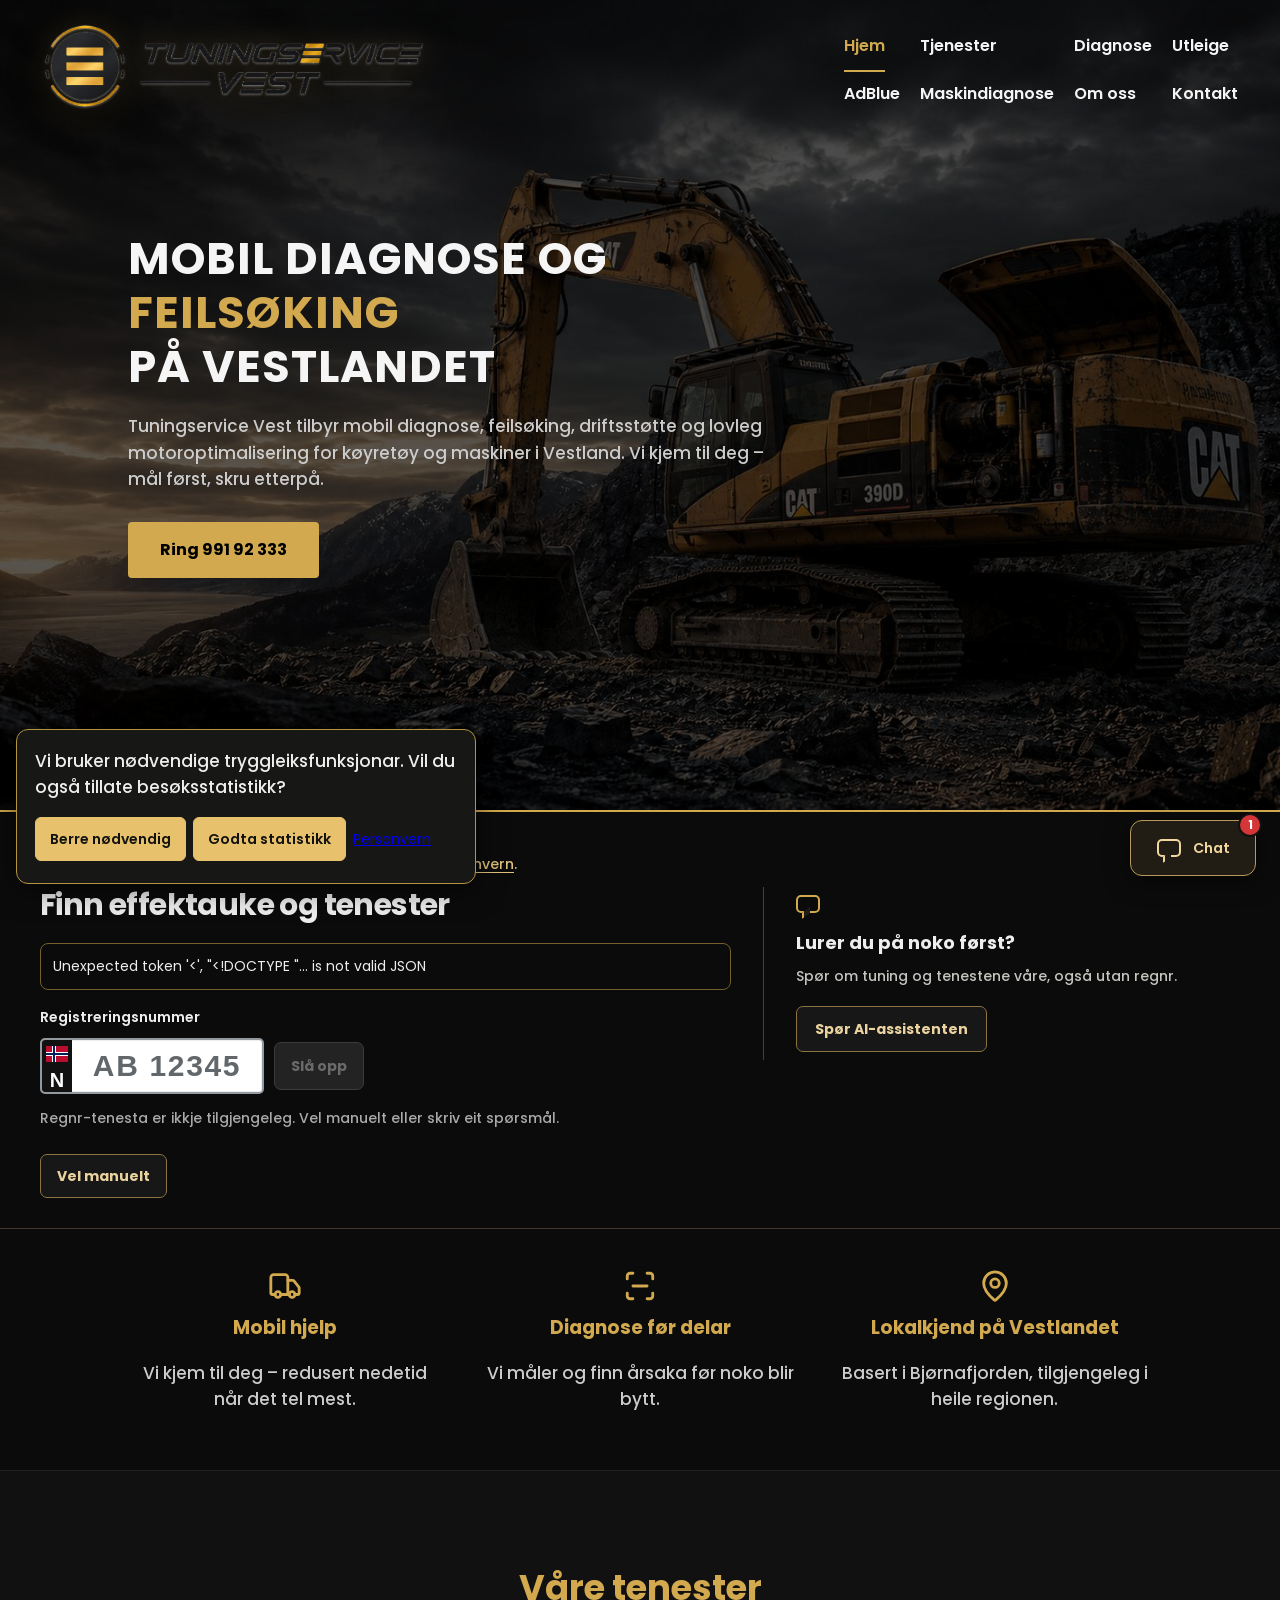
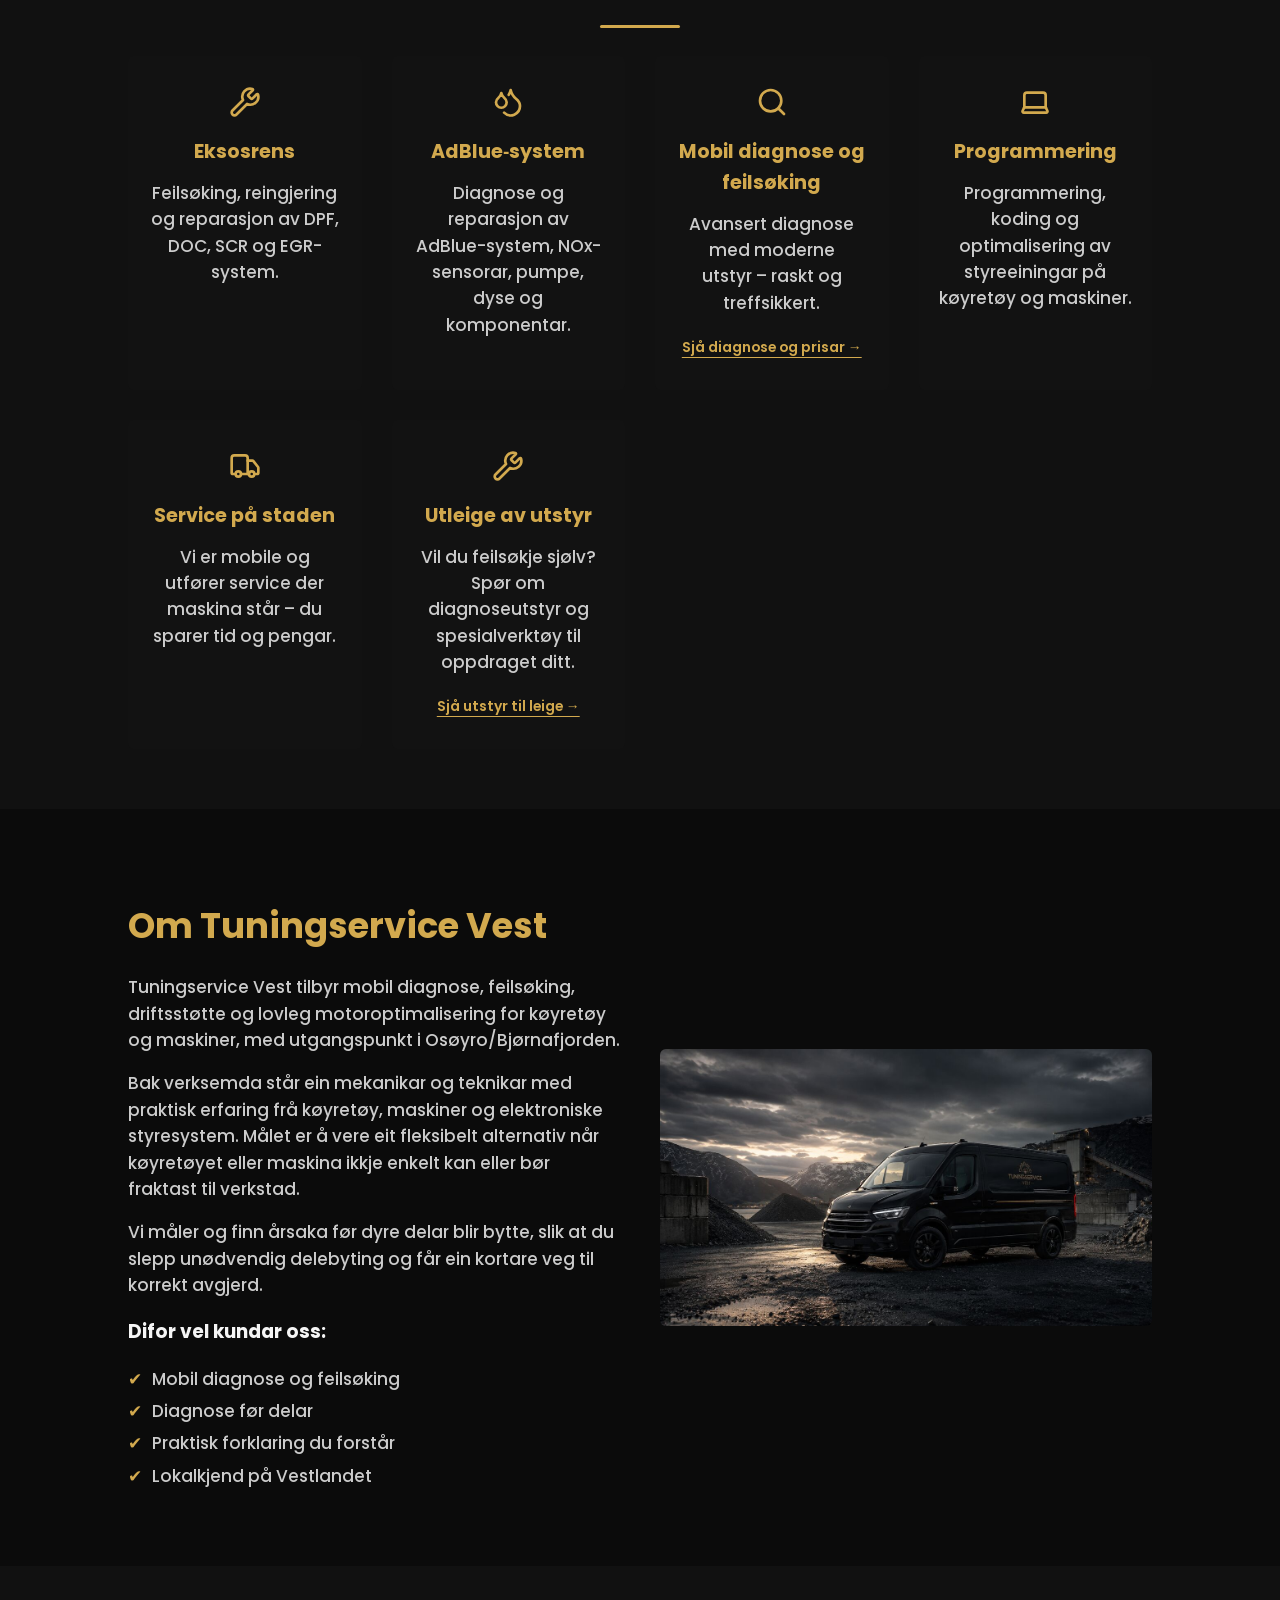
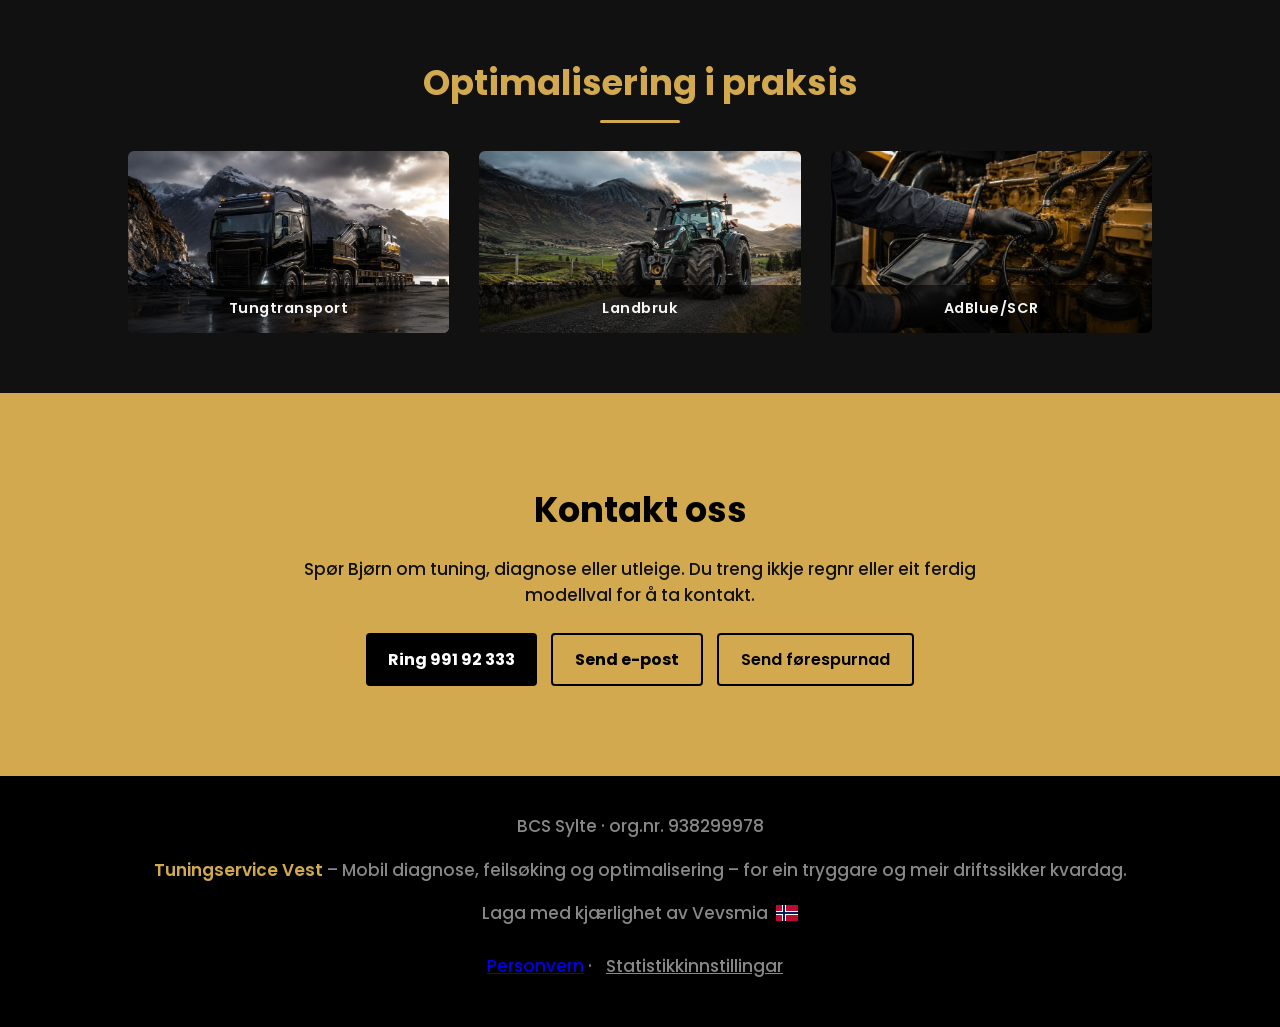
==== commit 46d51d38: "Fullfør telefonnummerbytte til 991 92 333" ====
--- a/index.html
+++ b/index.html
@@ -25,7 +25,7 @@
       "url": "https://tuningservicevest.no/",
       "image": "https://tuningservicevest.no/img/hero-bilde.jpg",
       "description": "Mobil diagnose, feilsøking, driftsstøtte og lovleg motoroptimalisering for køyretøy og maskiner i Vestland.",
-      "telephone": "+4794809710",
+      "telephone": "+4799192333",
       "email": "vest@tuningservice.no",
       "areaServed": [
         {
@@ -89,7 +89,7 @@
       <div class="hero-content">
         <h1>MOBIL DIAGNOSE OG<br /><span class="accent">FEILSØKING</span><br />PÅ VESTLANDET</h1>
         <p>Tuningservice Vest tilbyr mobil diagnose, feilsøking, driftsstøtte og lovleg motoroptimalisering for køyretøy og maskiner i Vestland. Vi kjem til deg – mål først, skru etterpå.</p>
-        <a href="tel:94809710" class="btn-primary">Ring 948&nbsp;09&nbsp;710</a>
+        <a href="tel:99192333" class="btn-primary">Ring 991&nbsp;92&nbsp;333</a>
       </div>
     </section>
   </header>
@@ -211,7 +211,7 @@
   <h2>Kontakt oss</h2>
   <p class="contact-intro">Spør Bjørn om tuning, diagnose eller utleige. Du treng ikkje regnr eller eit ferdig modellval for å ta kontakt.</p>
   <div class="contact-actions">
-    <a href="tel:94809710" class="btn-contact">Ring 948&nbsp;09&nbsp;710</a>
+    <a href="tel:99192333" class="btn-contact">Ring 991&nbsp;92&nbsp;333</a>
     <a href="mailto:vest@tuningservice.no" class="btn-contact secondary">Send e-post</a>
     <button type="button" class="btn-contact secondary" data-open-contact>Send førespurnad</button>
   </div>
